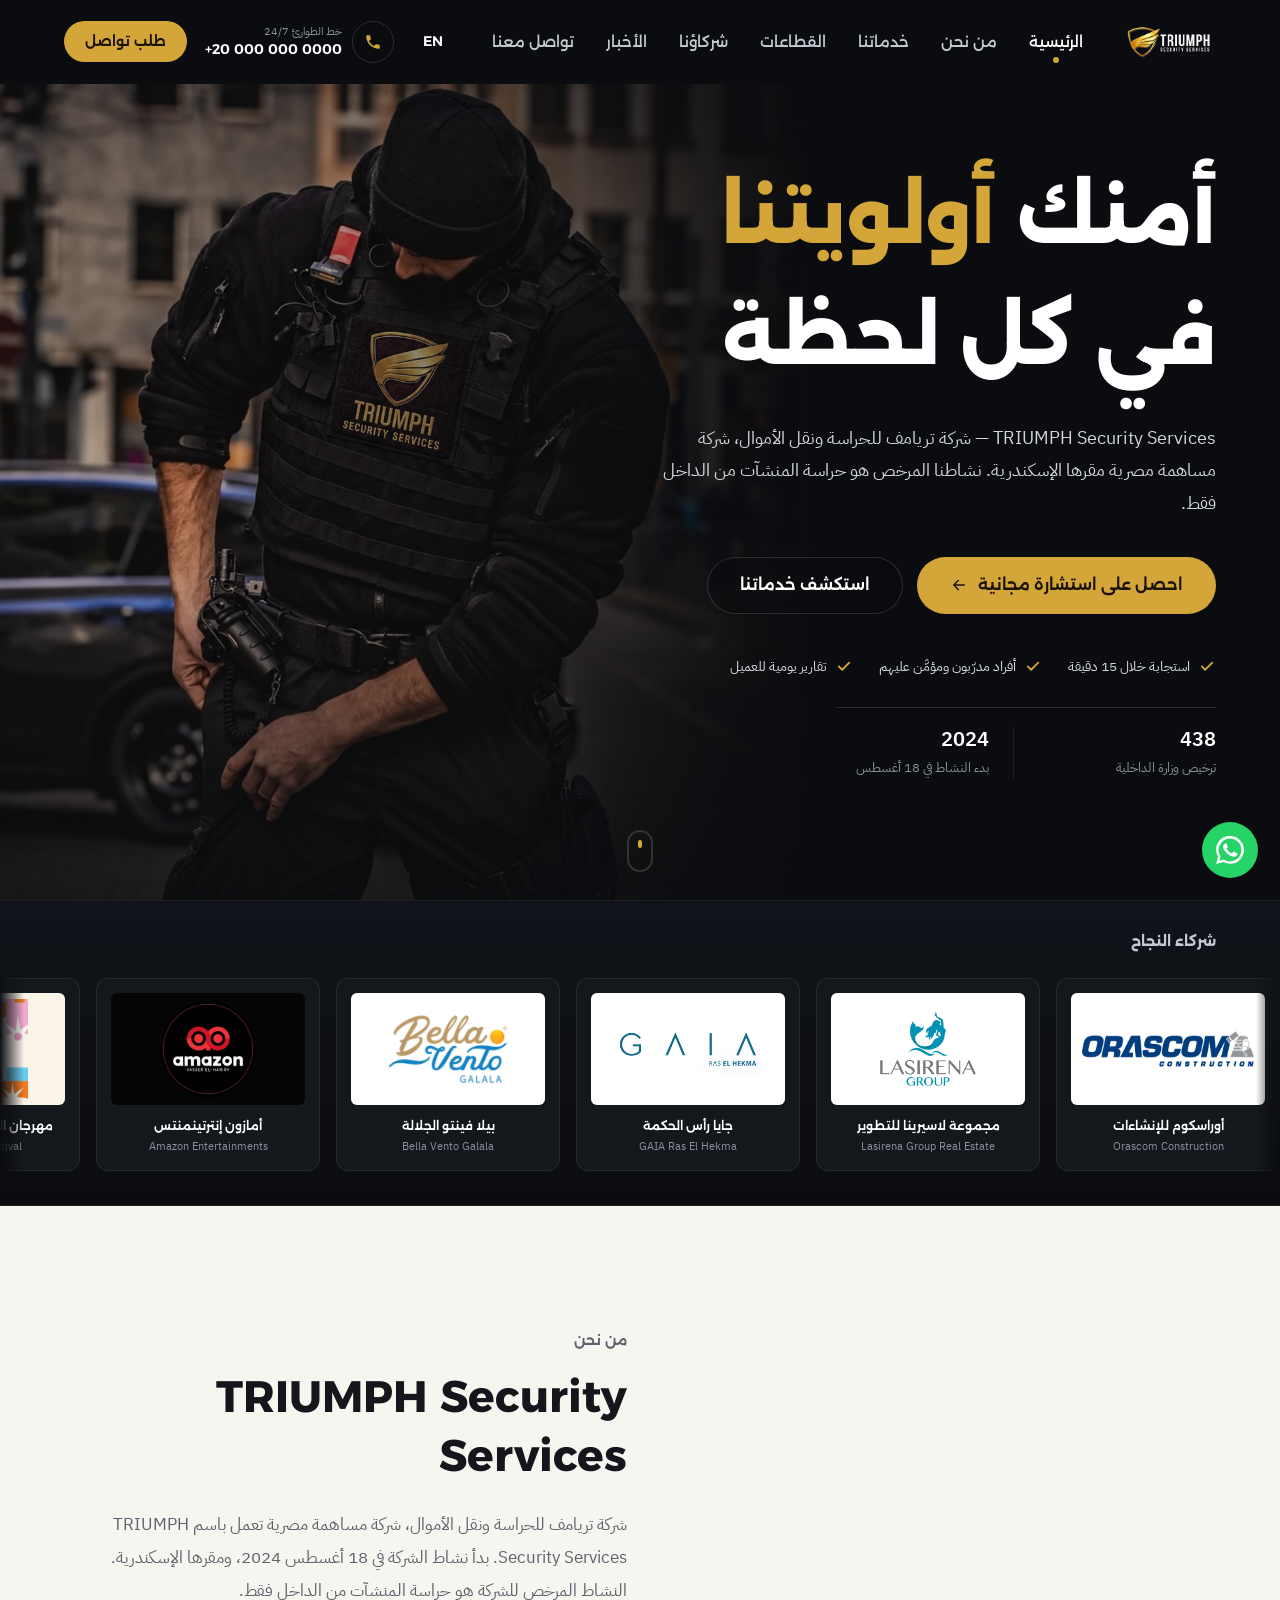
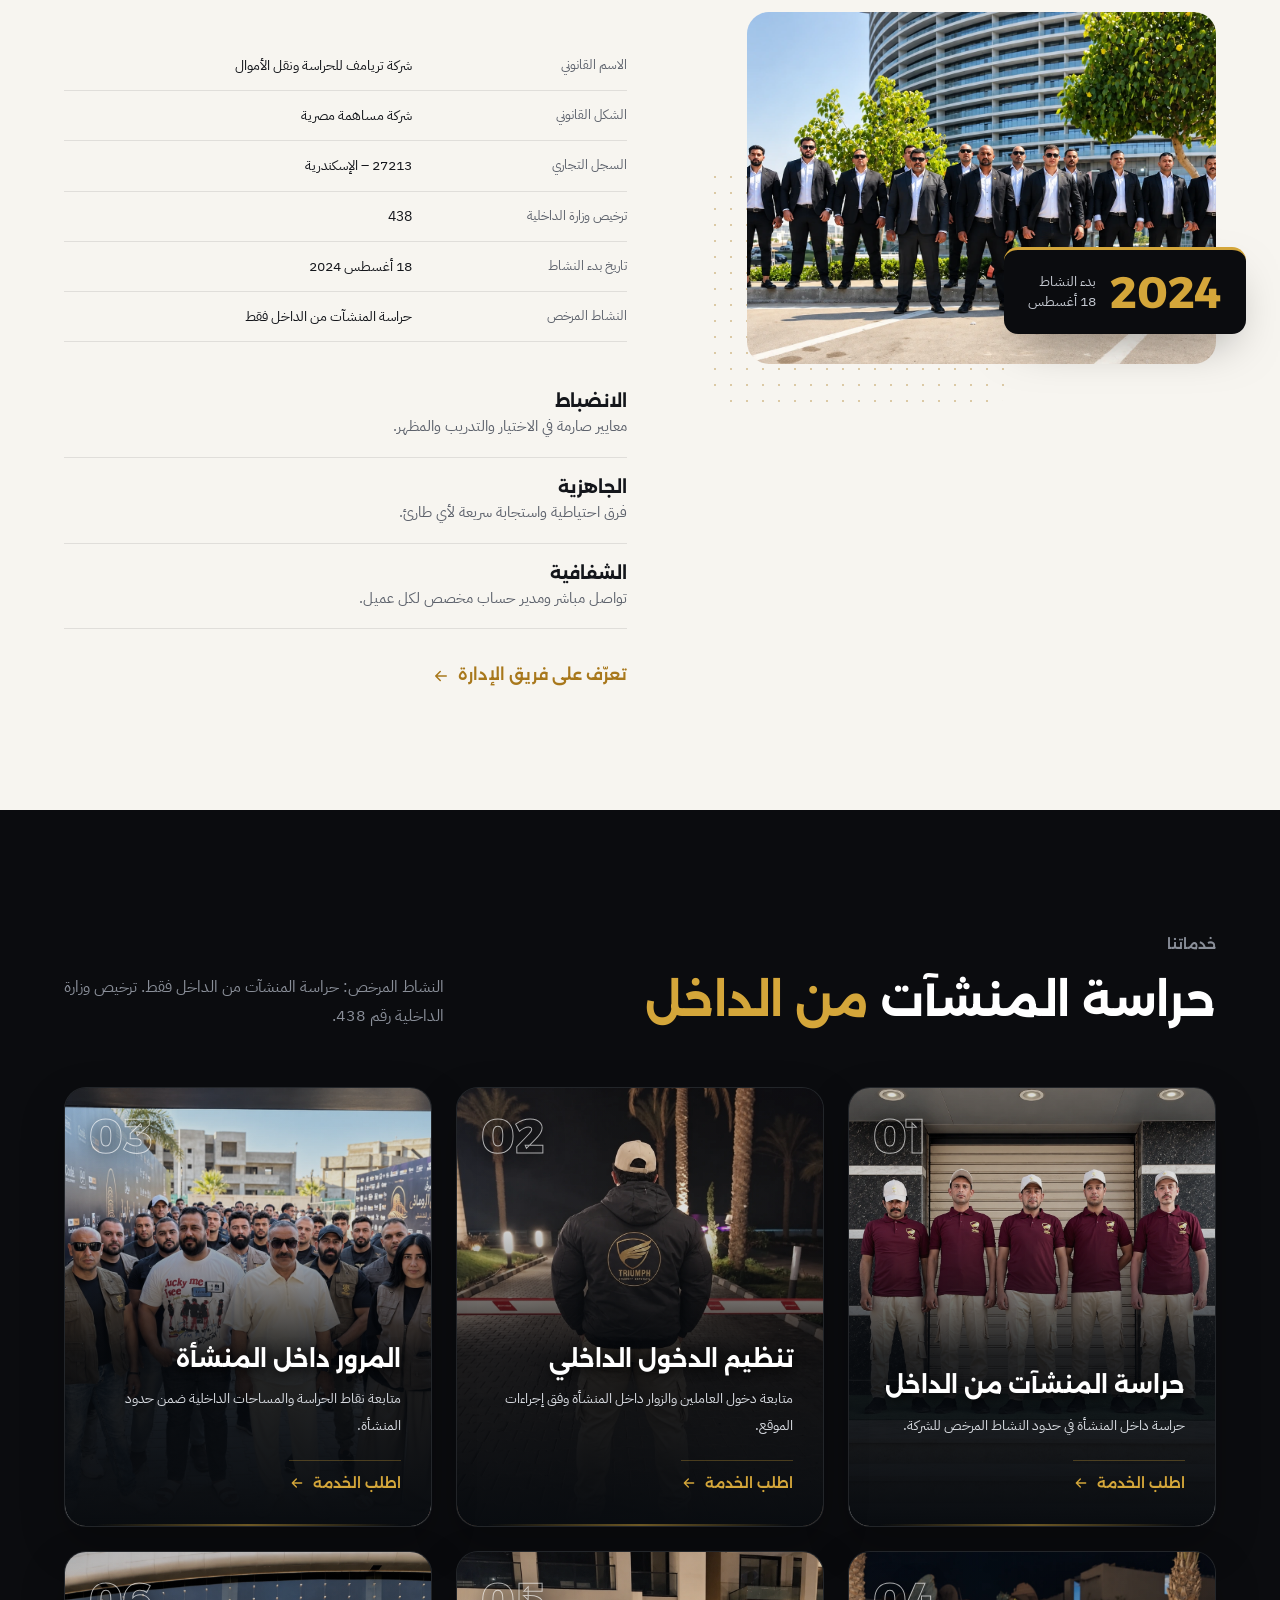
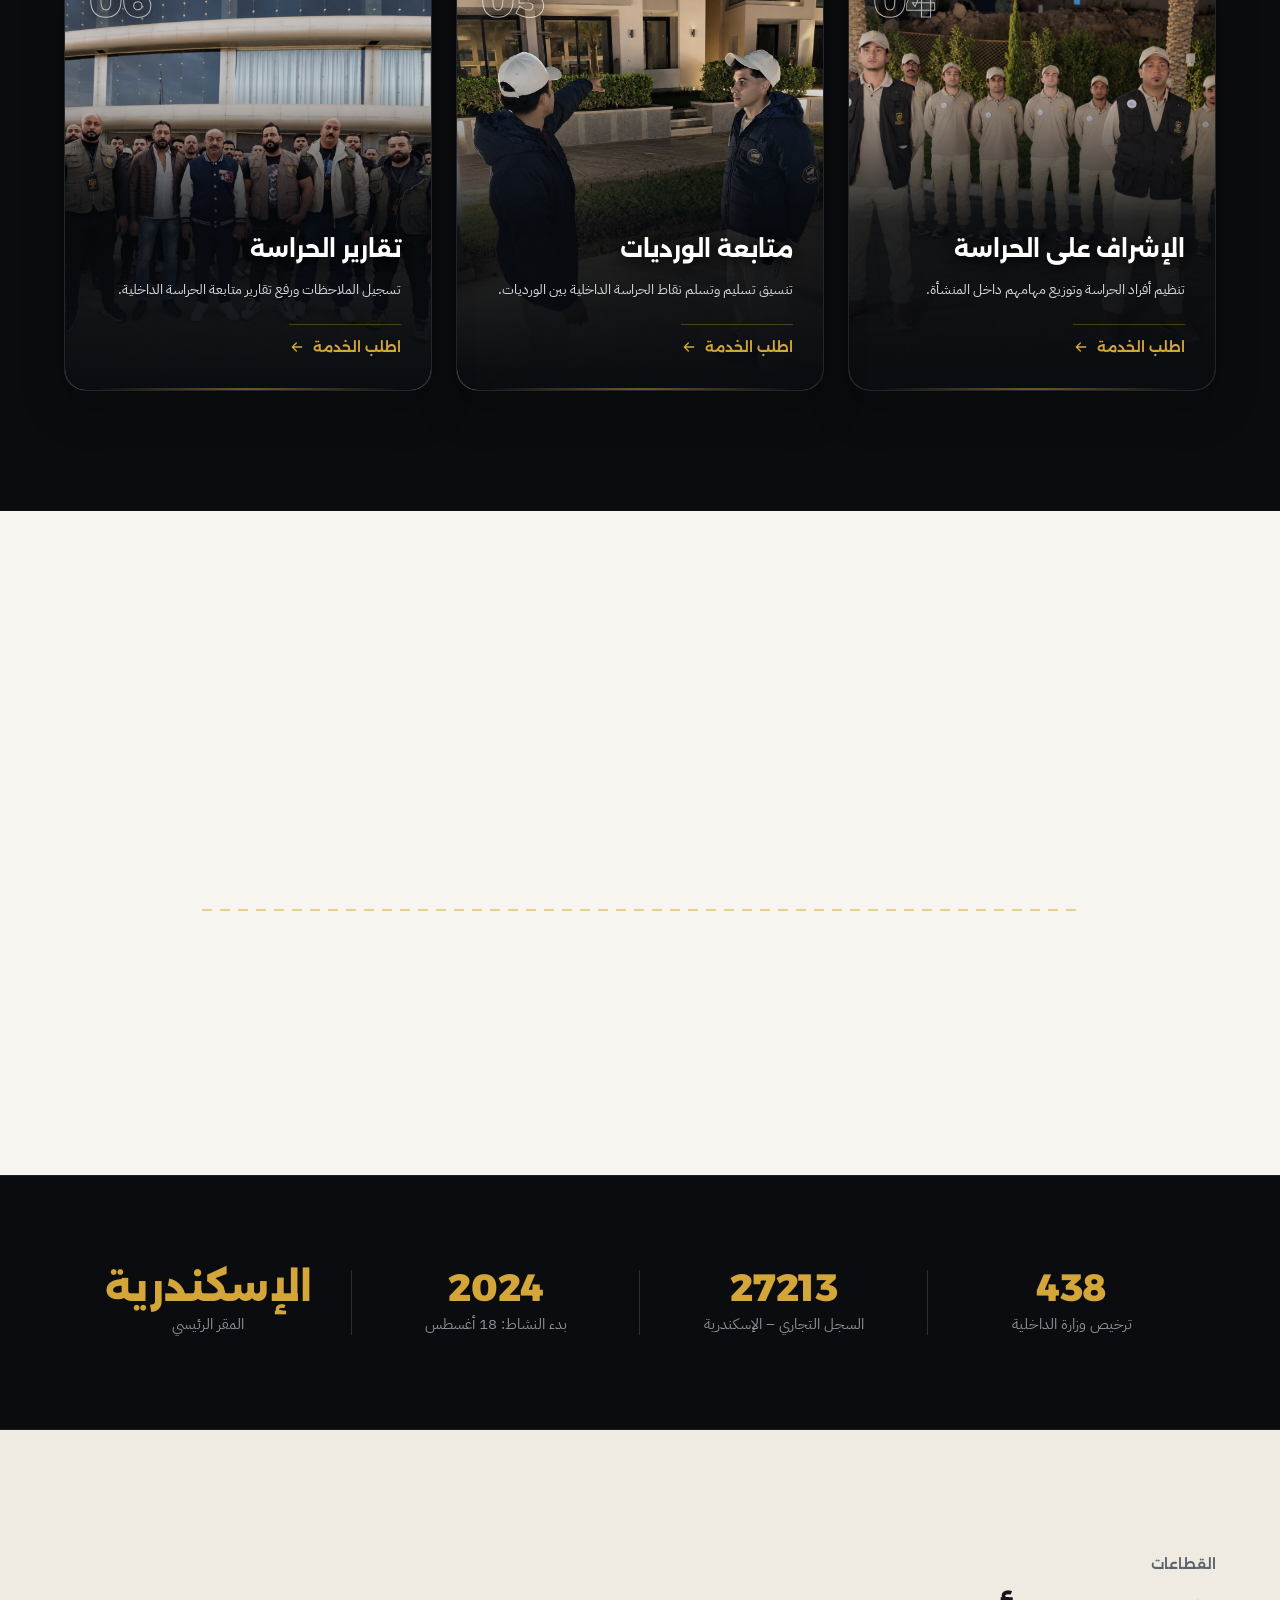
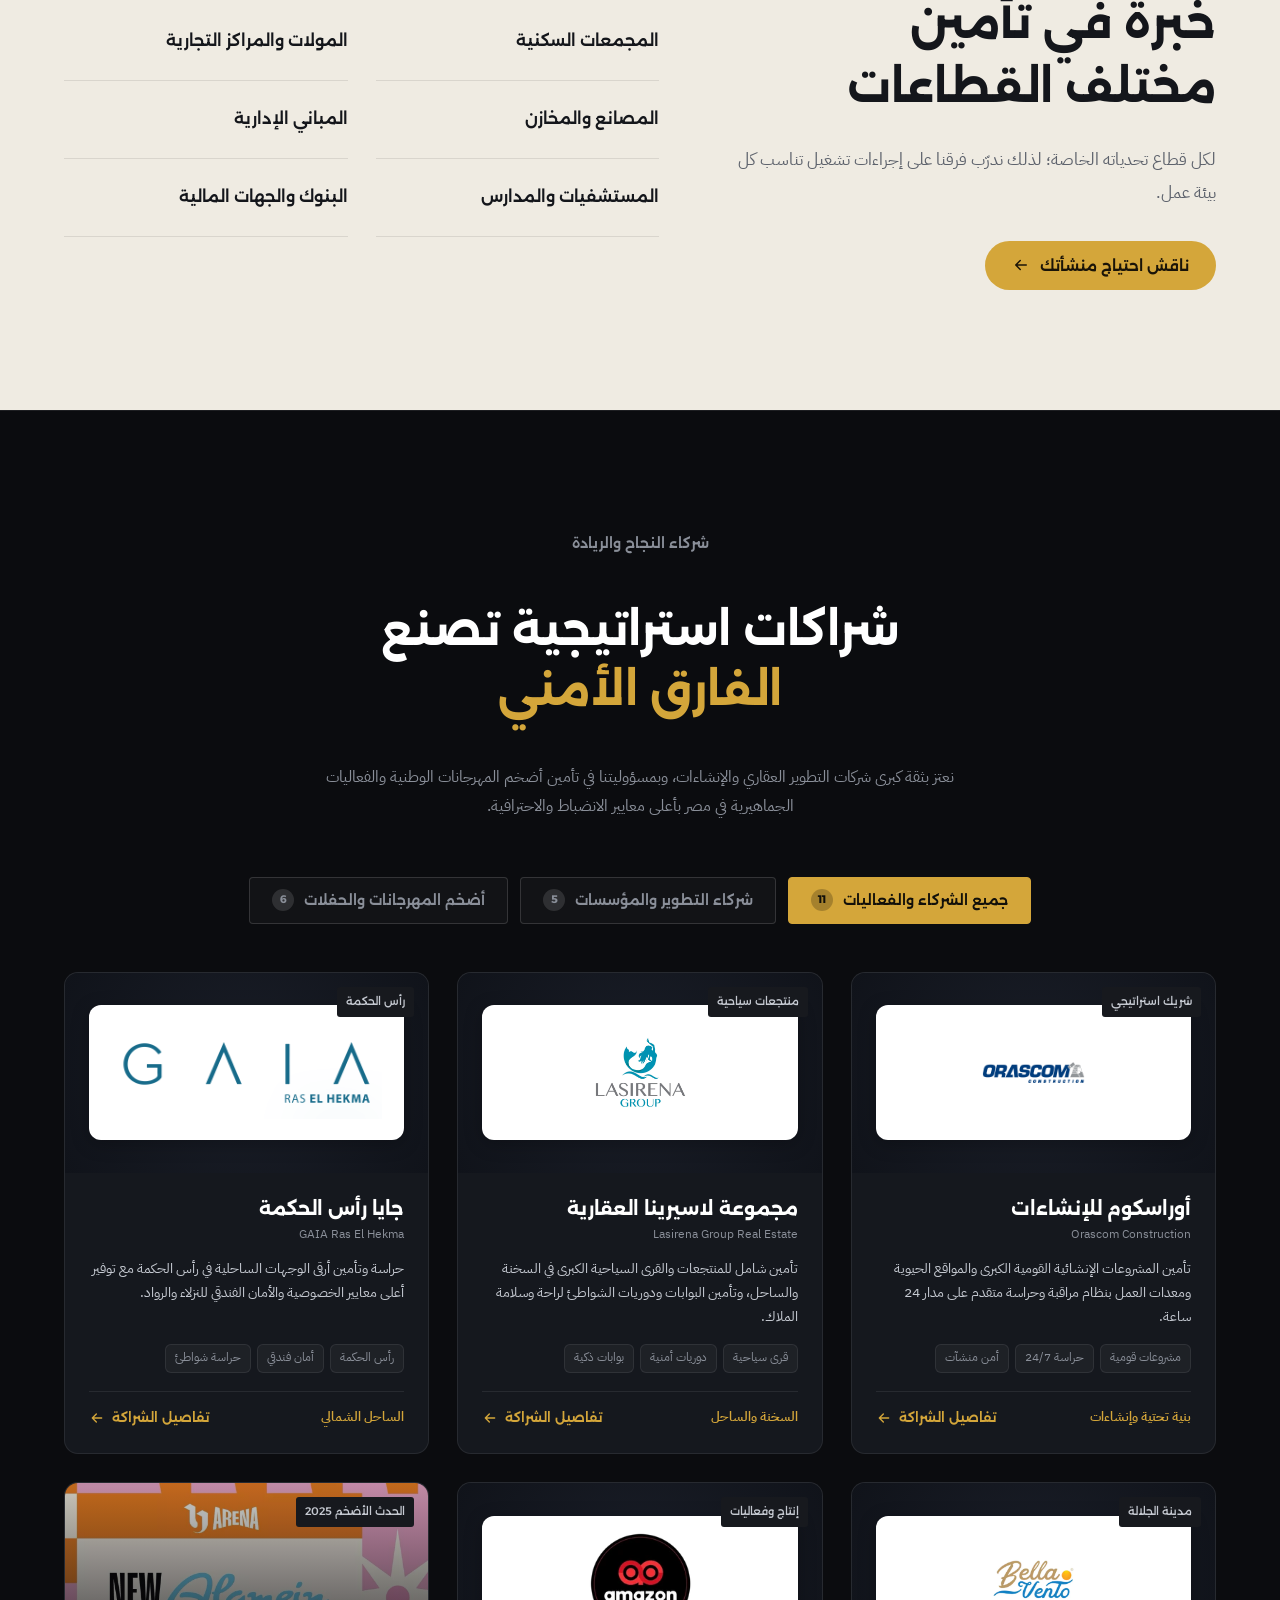
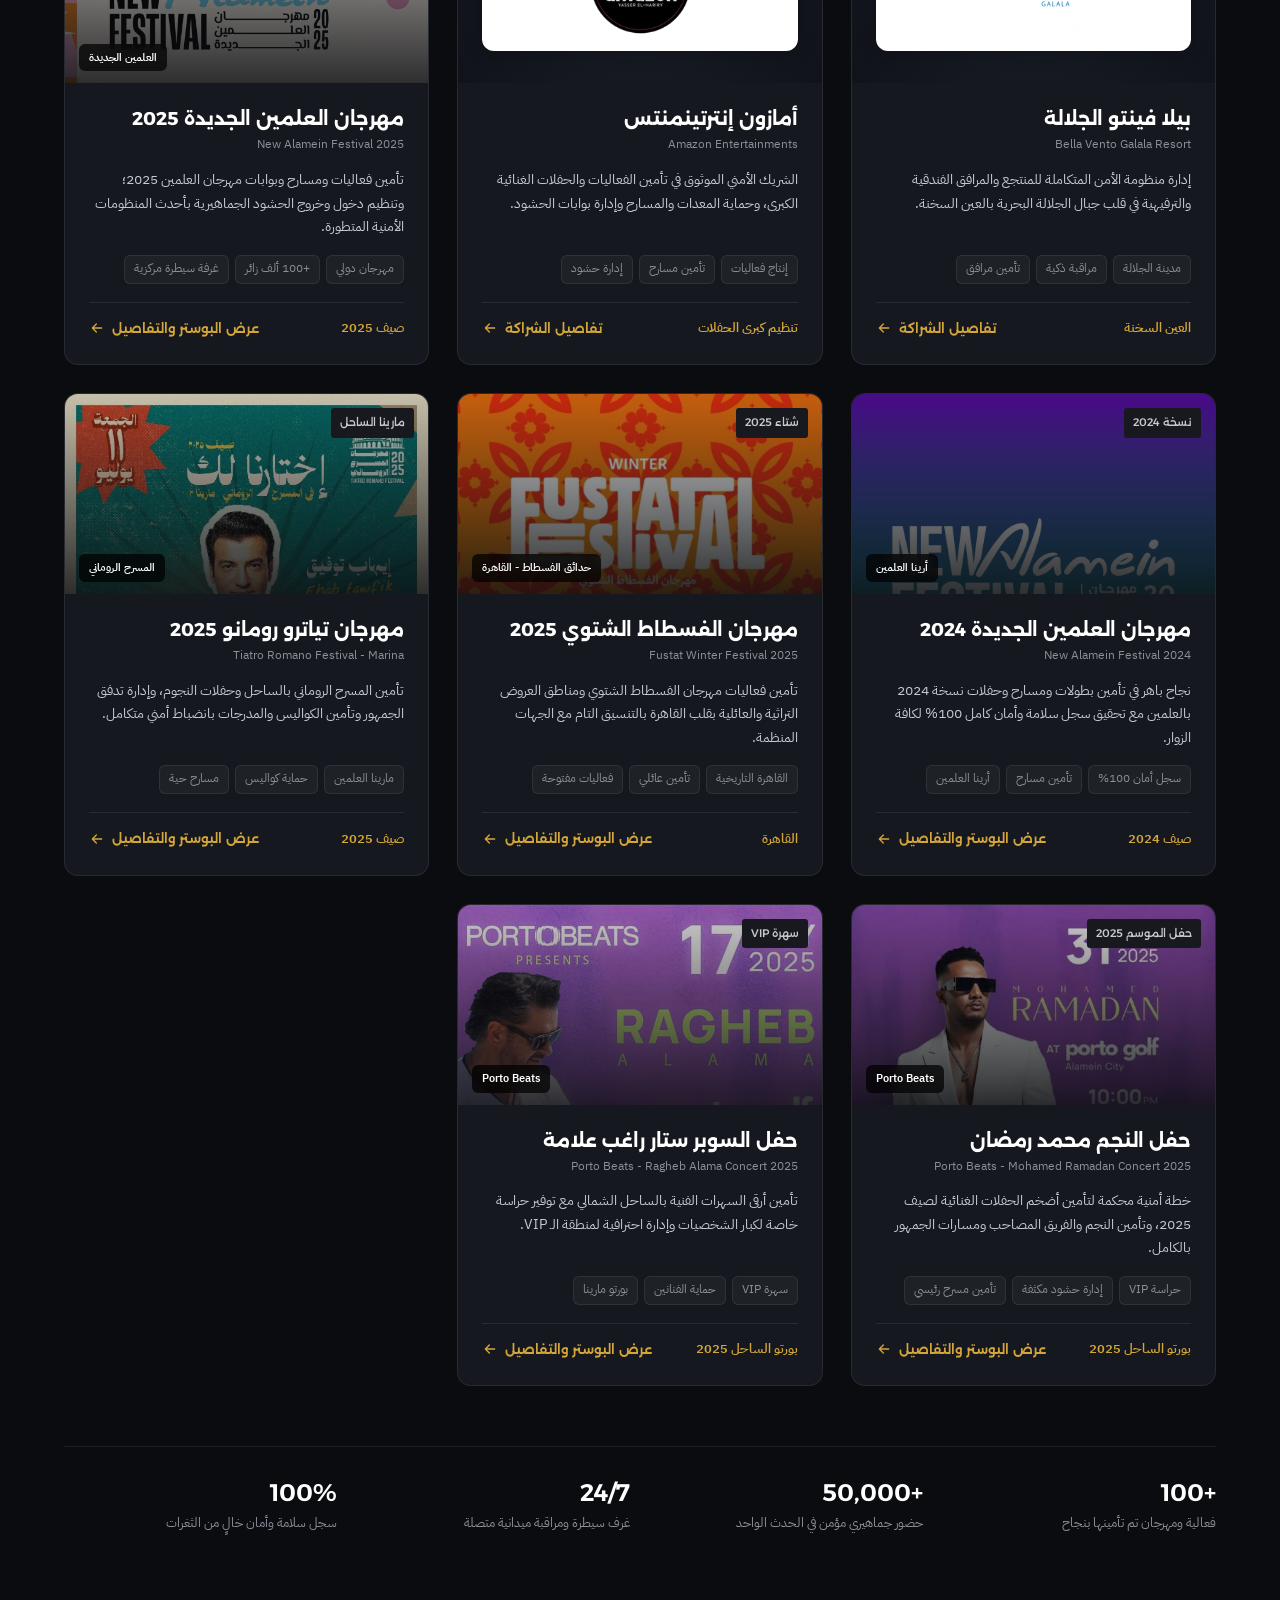
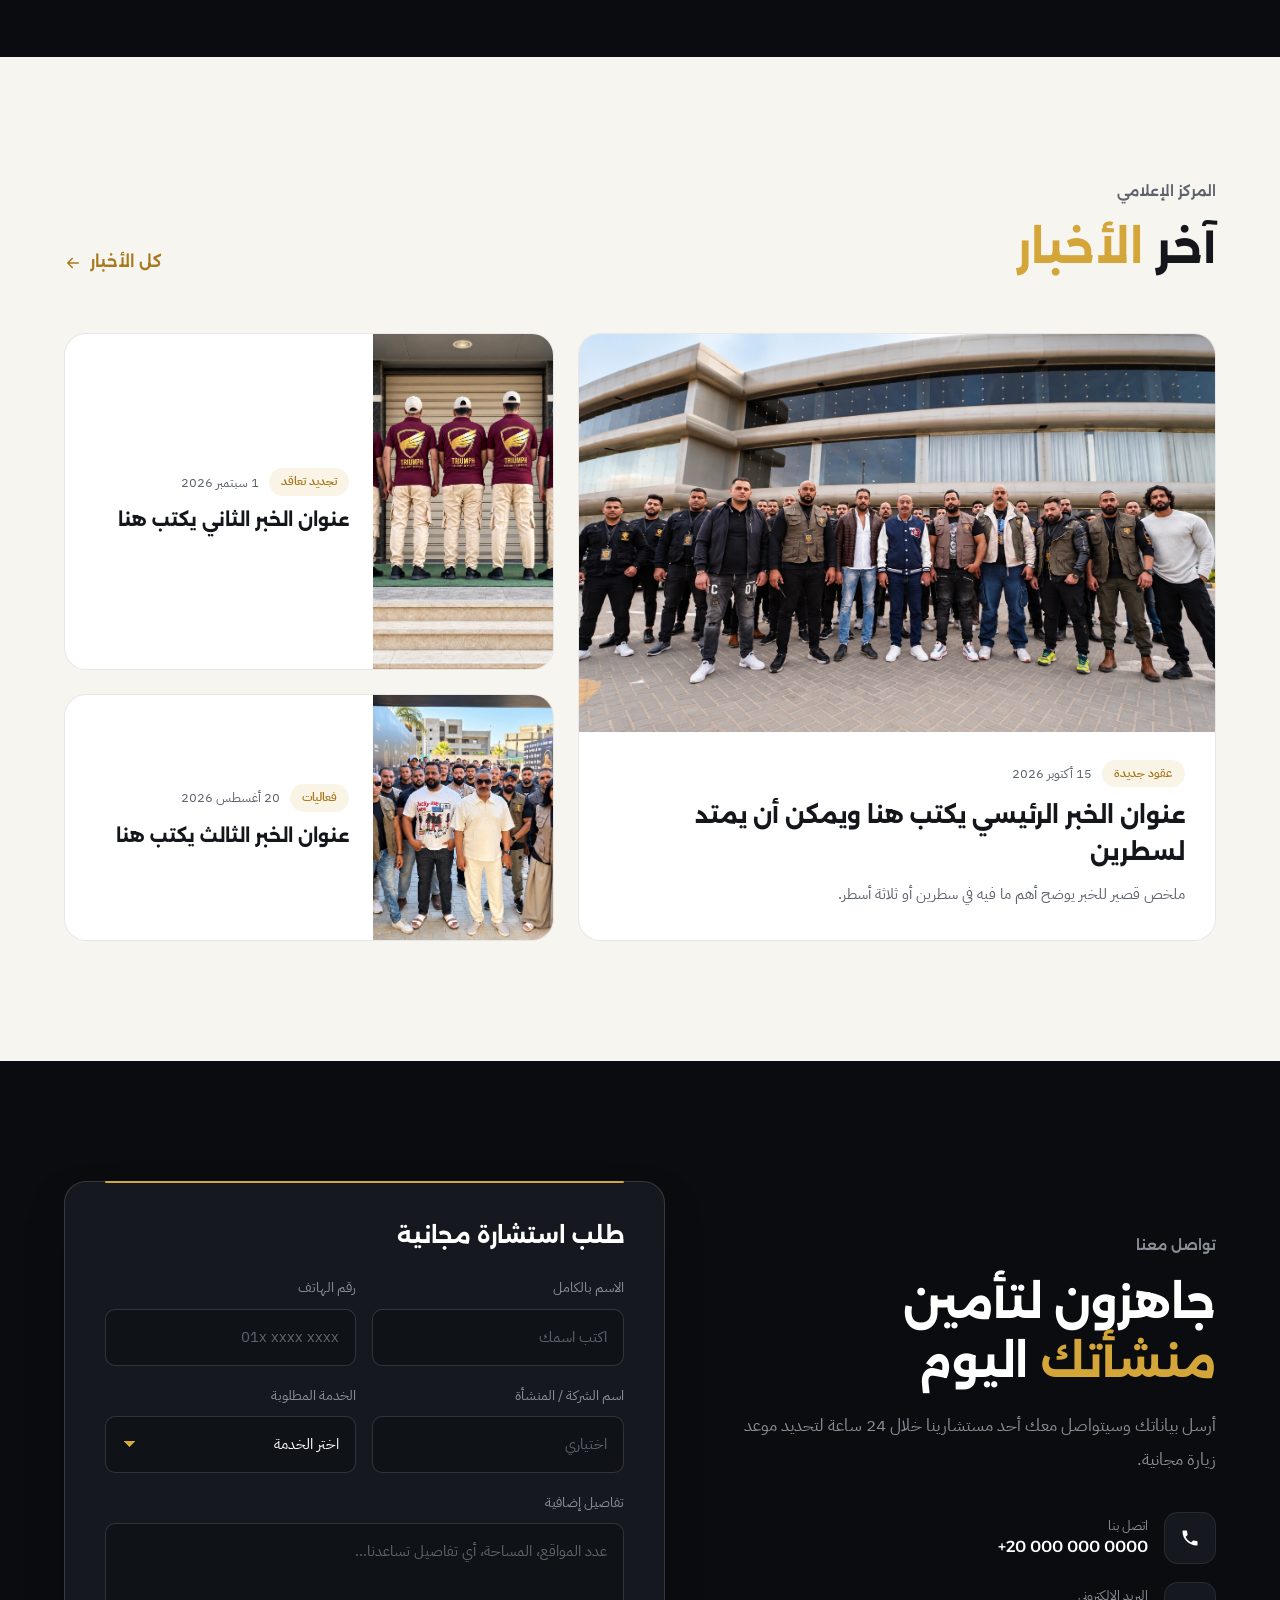
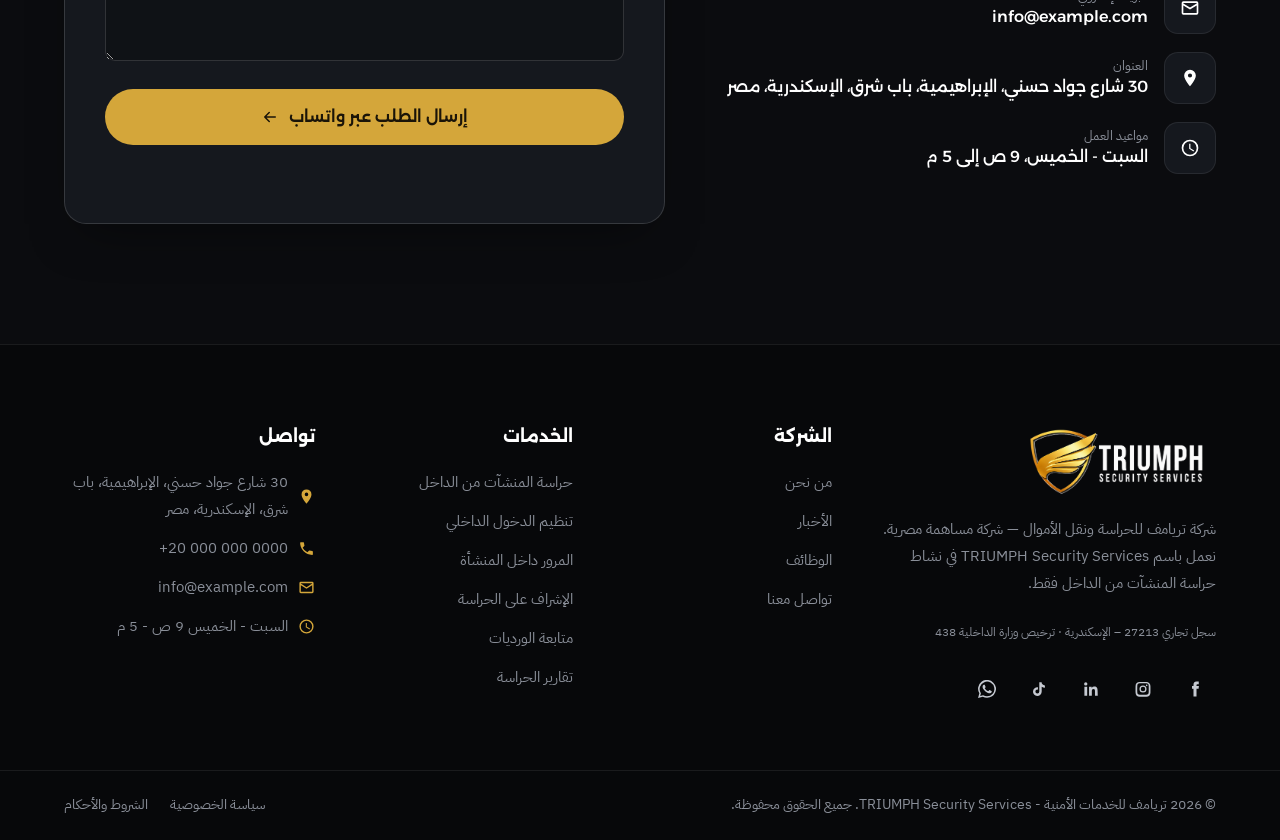
==== ar.html @ b8bbdbf6 "Add files via upload" ====
<!DOCTYPE html>
<html lang="ar" dir="rtl">

<head>
  <meta charset="UTF-8">
  <meta name="viewport" content="width=device-width, initial-scale=1">
  <title>تريامف للخدمات الأمنية | TRIUMPH Security Services</title>
  <meta name="description"
    content="TRIUMPH Security Services — شركة تريامف للحراسة ونقل الأموال، شركة مساهمة مصرية مقرها الإسكندرية. حراسة المنشآت من الداخل فقط، ترخيص وزارة الداخلية رقم 438.">
  <meta name="theme-color" content="#0b0c0f">
  <link rel="alternate" hreflang="ar" href="ar.html">
  <link rel="alternate" hreflang="en" href="index.html">
  <link rel="icon" href="assets/favicon/favicon.svg" type="image/svg+xml">
  <link rel="icon" href="assets/favicon/favicon-96x96.png" type="image/png" sizes="96x96">
  <link rel="shortcut icon" href="assets/favicon/favicon.ico">
  <link rel="apple-touch-icon" href="assets/favicon/apple-touch-icon.png" sizes="180x180">
  <link rel="preconnect" href="https://fonts.googleapis.com">
  <link rel="preconnect" href="https://fonts.gstatic.com" crossorigin>
  <link
    href="https://fonts.googleapis.com/css2?family=Alexandria:wght@400;500;600;700;800&family=IBM+Plex+Sans+Arabic:wght@300;400;500;600;700&display=swap"
    rel="stylesheet">
  <link rel="stylesheet" href="css/style.css">
</head>

<body>

  <!-- SVG icon sprite -->
  <svg width="0" height="0" style="position:absolute" aria-hidden="true">
    <symbol id="i-phone" viewBox="0 0 24 24">
      <path
        d="M6.6 10.8a15.1 15.1 0 0 0 6.6 6.6l2.2-2.2a1 1 0 0 1 1-.25 11.4 11.4 0 0 0 3.6.57 1 1 0 0 1 1 1V20a1 1 0 0 1-1 1A17 17 0 0 1 3 4a1 1 0 0 1 1-1h3.5a1 1 0 0 1 1 1c0 1.250.2 2.45.57 3.57a1 1 0 0 1-.25 1z" />
    </symbol>
    <symbol id="i-mail" viewBox="0 0 24 24">
      <path
        d="M4 4h16a2 2 0 0 1 2 2v12a2 2 0 0 1-2 2H4a2 2 0 0 1-2-2V6a2 2 0 0 1 2-2zm0 2v.5l8 5 8-5V6zm0 2.85V18h16V8.85l-8 5z" />
    </symbol>
    <symbol id="i-clock" viewBox="0 0 24 24">
      <path
        d="M12 2a10 10 0 1 0 10 10A10 10 0 0 0 12 2zm0 18a8 8 0 1 1 8-8 8 8 0 0 1-8 8zm.5-13H11v6l5.2 3.2.8-1.3-4.5-2.7z" />
    </symbol>
    <symbol id="i-pin" viewBox="0 0 24 24">
      <path
        d="M12 2a7 7 0 0 0-7 7c0 5.2 7 13 7 13s7-7.8 7-13a7 7 0 0 0-7-7zm0 9.5A2.5 2.5 0 1 1 14.5 9 2.5 2.5 0 0 1 12 11.5z" />
    </symbol>
    <symbol id="i-arrow" viewBox="0 0 24 24">
      <path d="M19 12H5m6-6-6 6 6 6" fill="none" stroke="currentColor" stroke-width="2" stroke-linecap="round"
        stroke-linejoin="round" />
    </symbol>
    <symbol id="i-check" viewBox="0 0 24 24">
      <path d="m5 12.5 4.5 4.5L19 7.5" fill="none" stroke="currentColor" stroke-width="2.4" stroke-linecap="round"
        stroke-linejoin="round" />
    </symbol>
    <symbol id="i-shield" viewBox="0 0 24 24">
      <path
        d="M12 2 4 5v6c0 5 3.4 9.7 8 11 4.6-1.300 8-6 8-11V5zm-1.200 14.2-3.500-3.500 1.400-1.400 2.100 2.100 4.900-4.900 1.400 1.400z" />
    </symbol>
    <symbol id="i-guard" viewBox="0 0 24 24">
      <path d="M12 2c-2.8 0-5 1-5 3v1h10V5c0-2-2.2-3-5-3zM7 7v1a5 5 0 0 0 10 0V7zm-3 15c0-4 3.6-7 8-7s8 3 8 7z" />
    </symbol>
    <symbol id="i-camera" viewBox="0 0 24 24">
      <path d="M3 6h12l2 3h4v2h-3.2l-2 4H11L8 9H3zm3 7h3v6H6zm-3 4h3v2H3z" />
    </symbol>
    <symbol id="i-event" viewBox="0 0 24 24">
      <path
        d="M7 2v2H5a2 2 0 0 0-2 2v14a2 2 0 0 0 2 2h14a2 2 0 0 0 2-2V6a2 2 0 0 0-2-2h-2V2h-2v2H9V2zM5 10h14v10H5zm7 1.5 1.2 2.5 2.8.4-2 2 .5 2.8-2.5-1.3-2.5 1.3.5-2.8-2-2 2.8-.4z" />
    </symbol>
    <symbol id="i-car" viewBox="0 0 24 24">
      <path
        d="M5 11 6.5 6.5A2 2 0 0 1 8.4 5h7.2a2 2 0 0 1 1.9 1.5L19 11a2 2 0 0 1 2 2v5h-2v2h-3v-2H8v2H5v-2H3v-5a2 2 0 0 1 2-2zm2.1 0h9.8l-1-3.5H8.1zM6.5 16A1.5 1.5 0 1 0 5 14.5 1.5 1.5 0 0 0 6.5 16zm11 0a1.5 1.5 0 1 0-1.5-1.5 1.5 1.5 0 0 0 1.5 1.5z" />
    </symbol>
    <symbol id="i-consult" viewBox="0 0 24 24">
      <path d="M4 3h16a1 1 0 0 1 1 1v12a1 1 0 0 1-1 1H8l-4 4V4a1 1 0 0 1 1-1zm4 5v2h8V8zm0 4v2h5v-2z" />
    </symbol>
    <symbol id="i-building" viewBox="0 0 24 24">
      <path d="M4 21V5l8-3v6l8 3v10h-6v-4h-4v4zm3-13v2h2V8zm0 4v2h2v-2zm6 2v2h2v-2zm3 0v2h2v-2z" />
    </symbol>
    <symbol id="i-factory" viewBox="0 0 24 24">
      <path d="M2 21V10l6 3V10l6 3V4h3l1 9h4v8zm4-4v2h3v-2zm6 0v2h3v-2z" />
    </symbol>
    <symbol id="i-bag" viewBox="0 0 24 24">
      <path d="M7 7a5 5 0 0 1 10 0h3l1 15H3L4 7zm2 0h6a3 3 0 0 0-6 0z" />
    </symbol>
    <symbol id="i-hospital" viewBox="0 0 24 24">
      <path d="M3 21V7l9-5 9 5v14zm8-11H8v3h3v3h2v-3h3v-3h-3V7h-2z" />
    </symbol>
    <symbol id="i-bank" viewBox="0 0 24 24">
      <path d="M12 2 2 7v2h20V7zM4 10v8h3v-8zm6.5 0v8h3v-8zM17 10v8h3v-8zM2 20v2h20v-2z" />
    </symbol>
    <symbol id="i-home" viewBox="0 0 24 24">
      <path d="M12 3 2 11h3v10h5v-6h4v6h5V11h3z" />
    </symbol>
    <symbol id="i-fb" viewBox="0 0 24 24">
      <path d="M14 8V6.5c0-.7.5-1 1-1h2V2h-3c-3 0-4 2-4 4.5V8H8v3.5h2V22h4V11.5h2.8l.4-3.5z" />
    </symbol>
    <symbol id="i-ig" viewBox="0 0 24 24">
      <path
        d="M12 7.3A4.7 4.7 0 1 0 16.7 12 4.7 4.7 0 0 0 12 7.3zm0 7.7a3 3 0 1 1 3-3 3 3 0 0 1-3 3zm6-7.9a1.1 1.1 0 1 1-1.1-1.1A1.1 1.1 0 0 1 18 7.1zM7.4 2.6C8.9 2.5 15.1 2.5 16.6 2.6a5.5 5.5 0 0 1 3.8 1.6A5.4 5.4 0 0 1 21.9 8c.1 1.5.1 7.6 0 9.1a5.5 5.5 0 0 1-1.5 3.8 5.4 5.4 0 0 1-3.8 1.5c-1.5.1-7.7.1-9.2 0a5.5 5.5 0 0 1-3.8-1.5 5.4 5.4 0 0 1-1.5-3.8C2 15.6 2 9.5 2.1 8a5.5 5.5 0 0 1 1.5-3.9 5.4 5.4 0 0 1 3.8-1.5zM8 4.4a3.4 3.4 0 0 0-3.6 3.5C4.3 9.4 4.3 14.6 4.4 16a3.4 3.4 0 0 0 3.5 3.6c1.5.1 6.7.1 8.2 0a3.4 3.4 0 0 0 3.5-3.5c.1-1.5.1-6.7 0-8.2a3.4 3.4 0 0 0-3.5-3.5C14.6 4.3 9.4 4.3 8 4.4z" />
    </symbol>
    <symbol id="i-in" viewBox="0 0 24 24">
      <path
        d="M6.9 21H3.2V9h3.7zM5 7.4a2.2 2.2 0 1 1 2.2-2.2A2.2 2.2 0 0 1 5 7.4zM21 21h-3.7v-5.8c0-1.4 0-3.2-2-3.2s-2.2 1.5-2.2 3.1V21H9.4V9h3.5v1.6a3.9 3.9 0 0 1 3.5-1.9c3.7 0 4.4 2.5 4.4 5.6z" />
    </symbol>
    <symbol id="i-wa" viewBox="0 0 24 24">
      <path
        d="M17.5 14.4c-.3-.1-1.8-.9-2-1s-.5-.1-.7.1-.8 1-.9 1.2-.3.2-.6.1a8.2 8.2 0 0 1-2.4-1.5 9 9 0 0 1-1.7-2.1c-.2-.3 0-.5.1-.6l.5-.5.3-.5a.5.5 0 0 0 0-.5c0-.1-.7-1.6-.9-2.2s-.5-.5-.7-.5h-.6a1.1 1.1 0 0 0-.8.4 3.4 3.4 0 0 0-1 2.5 5.9 5.9 0 0 0 1.2 3.1 13.4 13.4 0 0 0 5.2 4.5c1.9.8 2.7.9 3.6.8a3.1 3.1 0 0 0 2-1.4 2.5 2.5 0 0 0 .2-1.4c-.1-.2-.3-.3-.6-.4zM12 21.8a9.9 9.9 0 0 1-5-1.4l-.4-.2-3.7 1 1-3.6-.2-.4A9.8 9.8 0 1 1 12 21.8zm8.4-18.3A11.8 11.8 0 0 0 1.8 17.8L.1 24l6.3-1.7a11.8 11.8 0 0 0 5.6 1.4A11.8 11.8 0 0 0 20.4 3.5z" />
    </symbol>
    <symbol id="i-tt" viewBox="0 0 24 24">
      <path
        d="M16.6 5.8A4.3 4.3 0 0 1 15.5 3h-3.1v12.4a2.6 2.6 0 1 1-2.6-2.6 2.7 2.7 0 0 1 .8.1V9.7a5.8 5.8 0 1 0 5 5.7V9a7.4 7.4 0 0 0 4.3 1.4V7.3a4.3 4.3 0 0 1-3.3-1.5z" />
      <symbol id="i-close" viewBox="0 0 24 24">
        <path d="M18 6 6 18M6 6l12 12" fill="none" stroke="currentColor" stroke-width="2.2" stroke-linecap="round"
          stroke-linejoin="round" />
      </symbol>
      <symbol id="i-star" viewBox="0 0 24 24">
        <path d="M12 2l3.09 6.26L22 9.27l-5 4.87 1.18 6.88L12 17.77l-6.18 3.25L7 14.14 2 9.27l6.91-1.01L12 2z" />
      </symbol>
  </svg>

  <!-- ================= HEADER ================= -->
  <header class="header" id="top">
    <div class="container header__inner">
      <a href="#top" class="header__logo" aria-label="الرئيسية">
        <img src="assets/images/logo-white.png" alt="تريامف للخدمات الأمنية - TRIUMPH Security Services" width="168"
          height="60">
      </a>

      <nav class="nav" id="nav" aria-label="القائمة الرئيسية">
        <ul class="nav__list">
          <li><a href="#top" class="is-active">الرئيسية</a></li>
          <li><a href="#about">من نحن</a></li>
          <li><a href="#services">خدماتنا</a></li>
          <li><a href="#sectors">القطاعات</a></li>
          <li><a href="#partners">شركاؤنا</a></li>
          <li><a href="#news">الأخبار</a></li>
          <li><a href="#contact">تواصل معنا</a></li>
        </ul>
        <div class="nav__mobile-extra">
          <a href="tel:+200000000000" class="btn btn--gold btn--block">
            <svg class="i">
              <use href="#i-phone" />
            </svg><span dir="ltr">+20 000 000 0000</span>
          </a>
        </div>
      </nav>

      <div class="header__actions">
        <a href="index.html" class="lang-switch" lang="en" hreflang="en" aria-label="English">EN</a>
        <a href="tel:+200000000000" class="header__phone">
          <span class="header__phone-ico"><svg class="i">
              <use href="#i-phone" />
            </svg></span>
          <span class="header__phone-txt"><small>خط الطوارئ 24/7</small><b dir="ltr">+20 000 000 0000</b></span>
        </a>
        <a href="#contact" class="btn btn--gold btn--sm hide-sm">طلب تواصل</a>
        <button class="burger" aria-label="فتح القائمة" aria-expanded="false"
          aria-controls="nav"><span></span><span></span><span></span></button>
      </div>
    </div>
  </header>

  <main>
    <!-- ================= HERO ================= -->
    <section class="hero">
      <div class="hero__backdrop" aria-hidden="true">
        <img src="photos/photo (11).webp" alt="" width="1254" height="1254" fetchpriority="high" decoding="async">
      </div>

      <div class="container hero__inner">
        <div class="hero__content">
          <h1 class="hero__title reveal">أمنك <span class="text-gold">أولويتنا</span><br>في كل لحظة</h1>
          <p class="hero__lead reveal">TRIUMPH Security Services — شركة تريامف للحراسة ونقل الأموال، شركة مساهمة مصرية مقرها الإسكندرية. نشاطنا المرخص هو حراسة المنشآت من الداخل فقط.</p>
          <div class="hero__cta reveal">
            <a href="#contact" class="btn btn--gold btn--lg">احصل على استشارة مجانية <svg class="i">
                <use href="#i-arrow" />
              </svg></a>
            <a href="#services" class="btn btn--ghost btn--lg">استكشف خدماتنا</a>
          </div>
          <ul class="hero__trust reveal">
            <li><svg class="i">
                <use href="#i-check" />
              </svg> استجابة خلال 15 دقيقة</li>
            <li><svg class="i">
                <use href="#i-check" />
              </svg> أفراد مدرّبون ومؤمَّن عليهم</li>
            <li><svg class="i">
                <use href="#i-check" />
              </svg> تقارير يومية للعميل</li>
          </ul>
          <div class="hero__facts reveal">
            <div><b>438</b><span>ترخيص وزارة الداخلية</span></div>
            <div><b>2024</b><span>بدء النشاط في 18 أغسطس</span></div>
          </div>
        </div>
      </div>

      <a href="#marquee" class="hero__scroll" aria-label="انزل للأسفل"><span></span></a>
    </section>

    <!-- ================= CLIENTS MARQUEE ================= -->
    <section class="marquee" id="marquee" aria-label="شركاء النجاح">
      <div class="marquee__label">
        <svg class="i" style="width:18px;height:18px;color:var(--gold);">
          <use href="#i-shield" />
        </svg>
        <span>شركاء النجاح</span>
      </div>
      <div class="marquee__viewport">
        <div class="marquee__track">
          <!-- 1. Orascom Construction -->
          <div class="marquee__item" title="أوراسكوم للإنشاءات">
            <div class="marquee__logo-pod" data-artwork="orascom">
              <img src="Our Partners/Orascom_Construction_logo.webp" alt="أوراسكوم للإنشاءات" loading="lazy">
            </div>
            <div class="marquee__info">
              <span class="marquee__name">أوراسكوم للإنشاءات</span>
              <span class="marquee__sub">Orascom Construction</span>
            </div>
          </div>

          <!-- 2. Lasirena Group -->
          <div class="marquee__item" title="مجموعة لاسيرينا للتطوير العقاري">
            <div class="marquee__logo-pod" data-artwork="lasirena">
              <img src="Our Partners/Lasirena_Group_DEVELOPER_logo_NOT_Majesty.jpeg"
                alt="مجموعة لاسيرينا للتطوير العقاري" loading="lazy">
            </div>
            <div class="marquee__info">
              <span class="marquee__name">مجموعة لاسيرينا للتطوير</span>
              <span class="marquee__sub">Lasirena Group Real Estate</span>
            </div>
          </div>

          <!-- 3. GAIA Ras El Hekma -->
          <div class="marquee__item" title="جايا رأس الحكمة">
            <div class="marquee__logo-pod" data-artwork="gaia">
              <img src="Our Partners/GAIA_Ras_El_Hekma_logo.png" alt="جايا رأس الحكمة" loading="lazy">
            </div>
            <div class="marquee__info">
              <span class="marquee__name">جايا رأس الحكمة</span>
              <span class="marquee__sub">GAIA Ras El Hekma</span>
            </div>
          </div>

          <!-- 4. Bella Vento Galala -->
          <div class="marquee__item" title="بيلا فينتو الجلالة">
            <div class="marquee__logo-pod" data-artwork="bella-vento">
              <img src="Our Partners/Bella_Vento_Galala_logo.webp" alt="بيلا فينتو الجلالة" loading="lazy">
            </div>
            <div class="marquee__info">
              <span class="marquee__name">بيلا فينتو الجلالة</span>
              <span class="marquee__sub">Bella Vento Galala</span>
            </div>
          </div>

          <!-- 5. Amazon Entertainments -->
          <div class="marquee__item" title="أمازون إنترتينمنتس">
            <div class="marquee__logo-pod" data-artwork="amazon">
              <img src="Our Partners/AMAZON ENTERTAINMENTS.webp" alt="أمازون إنترتينمنتس" loading="lazy">
            </div>
            <div class="marquee__info">
              <span class="marquee__name">أمازون إنترتينمنتس</span>
              <span class="marquee__sub">Amazon Entertainments</span>
            </div>
          </div>

          <!-- 6. New Alamein Festival 2025 -->
          <div class="marquee__item" title="مهرجان العلمين الجديدة 2025">
            <div class="marquee__logo-pod" data-artwork="alamein-2025">
              <img src="Our Partners/New_Alamein_Festival_2025.webp" alt="مهرجان العلمين الجديدة 2025" loading="lazy">
            </div>
            <div class="marquee__info">
              <span class="marquee__name">مهرجان العلمين الجديدة 2025</span>
              <span class="marquee__sub">New Alamein Festival</span>
            </div>
          </div>

          <!-- 7. New Alamein Festival 2024 -->
          <div class="marquee__item" title="مهرجان العلمين الجديدة 2024">
            <div class="marquee__logo-pod" data-artwork="alamein-2024">
              <img src="Our Partners/New_Alamein_Festival_2024.jpg" alt="مهرجان العلمين الجديدة 2024" loading="lazy">
            </div>
            <div class="marquee__info">
              <span class="marquee__name">مهرجان العلمين 2024</span>
              <span class="marquee__sub">أرينا العلمين</span>
            </div>
          </div>

          <!-- 8. Fustat Winter Festival 2025 -->
          <div class="marquee__item" title="مهرجان الفسطاط الشتوي 2025">
            <div class="marquee__logo-pod" data-artwork="fustat">
              <img src="Our Partners/Fustat_Winter_Festival_2025.jpg" alt="مهرجان الفسطاط الشتوي 2025" loading="lazy">
            </div>
            <div class="marquee__info">
              <span class="marquee__name">مهرجان الفسطاط الشتوي 2025</span>
              <span class="marquee__sub">القاهرة التاريخية</span>
            </div>
          </div>

          <!-- 9. Tiatro Romano Festival 2025 -->
          <div class="marquee__item" title="مهرجان تياترو رومانو 2025">
            <div class="marquee__logo-pod" data-artwork="tiatro">
              <img src="Our Partners/Tiatro_Romano_Festival_2025_poster.jpeg" alt="مهرجان تياترو رومانو 2025"
                loading="lazy">
            </div>
            <div class="marquee__info">
              <span class="marquee__name">مسرح تياترو رومانو 2025</span>
              <span class="marquee__sub">مارينا الساحل الشمالي</span>
            </div>
          </div>

          <!-- 10. Porto Beats - Mohamed Ramadan -->
          <div class="marquee__item" title="حفل النجم محمد رمضان - Porto Beats">
            <div class="marquee__logo-pod" data-artwork="ramadan">
              <img src="Our Partners/Porto_Beats_Mohamed_Ramadan_2025_poster.jpg" alt="حفل محمد رمضان بورتو بيتس"
                loading="lazy">
            </div>
            <div class="marquee__info">
              <span class="marquee__name">حفل النجم محمد رمضان</span>
              <span class="marquee__sub">Porto Beats 2025</span>
            </div>
          </div>

          <!-- 11. Porto Beats - Ragheb Alama -->
          <div class="marquee__item" title="حفل السوبر ستار راغب علامة - Porto Beats">
            <div class="marquee__logo-pod" data-artwork="ragheb">
              <img src="Our Partners/Porto_Beats_Ragheb_Alama_2025_poster.jpg" alt="حفل راغب علامة بورتو بيتس"
                loading="lazy">
            </div>
            <div class="marquee__info">
              <span class="marquee__name">حفل السوبر ستار راغب علامة</span>
              <span class="marquee__sub">Porto Beats VIP 2025</span>
            </div>
          </div>
        </div>
      </div>
    </section>

    <!-- ================= ABOUT ================= -->
    <section class="section about" id="about">
      <div class="container about__grid">
        <div class="about__media reveal">
          <img src="photos/photo (3).webp" alt="فريق تريامف أمام إحدى المنشآت" loading="lazy" class="about__img">
          <div class="about__exp"><b>2024</b><span>بدء النشاط<br>18 أغسطس</span></div>
          <div class="about__pattern" aria-hidden="true"></div>
        </div>

        <div class="about__content">
          <span class="eyebrow reveal">من نحن</span>
          <h2 class="title reveal">TRIUMPH Security Services</h2>
          <p class="lead reveal">شركة تريامف للحراسة ونقل الأموال، شركة مساهمة مصرية تعمل باسم TRIUMPH Security Services. بدأ نشاط الشركة في 18 أغسطس 2024، ومقرها الإسكندرية. النشاط المرخص للشركة هو حراسة المنشآت من الداخل فقط.</p>

          <dl class="company-records reveal">
            <div><dt>الاسم القانوني</dt><dd>شركة تريامف للحراسة ونقل الأموال</dd></div>
            <div><dt>الشكل القانوني</dt><dd>شركة مساهمة مصرية</dd></div>
            <div><dt>السجل التجاري</dt><dd>27213 – الإسكندرية</dd></div>
            <div><dt>ترخيص وزارة الداخلية</dt><dd>438</dd></div>
            <div><dt>تاريخ بدء النشاط</dt><dd><time datetime="2024-08-18">18 أغسطس 2024</time></dd></div>
            <div><dt>النشاط المرخص</dt><dd>حراسة المنشآت من الداخل فقط</dd></div>
          </dl>

          <div class="values reveal">
            <div class="value">
              <span class="value__ico"><svg class="i">
                  <use href="#i-shield" />
                </svg></span>
              <div>
                <h3>الانضباط</h3>
                <p>معايير صارمة في الاختيار والتدريب والمظهر.</p>
              </div>
            </div>
            <div class="value">
              <span class="value__ico"><svg class="i">
                  <use href="#i-clock" />
                </svg></span>
              <div>
                <h3>الجاهزية</h3>
                <p>فرق احتياطية واستجابة سريعة لأي طارئ.</p>
              </div>
            </div>
            <div class="value">
              <span class="value__ico"><svg class="i">
                  <use href="#i-consult" />
                </svg></span>
              <div>
                <h3>الشفافية</h3>
                <p>تواصل مباشر ومدير حساب مخصص لكل عميل.</p>
              </div>
            </div>
          </div>

          <a href="#contact" class="link reveal">تعرّف على فريق الإدارة <svg class="i">
              <use href="#i-arrow" />
            </svg></a>
        </div>
      </div>
    </section>

    <!-- ================= SERVICES ================= -->
    <section class="section services" id="services">
      <div class="container">
        <div class="section-head">
          <div>
            <span class="eyebrow reveal">خدماتنا</span>
            <h2 class="title reveal">حراسة المنشآت <span class="text-gold">من الداخل</span></h2>
          </div>
          <p class="section-head__desc reveal">النشاط المرخص: حراسة المنشآت من الداخل فقط. ترخيص وزارة الداخلية رقم 438.</p>
        </div>

        <div class="services__grid">
          <article class="service reveal">
            <img class="service__photo" src="photos/photo (4).webp" alt="فريق تريامف للخدمات الأمنية" loading="lazy">
            <span class="service__num">01</span>
            <h3>حراسة المنشآت من الداخل</h3>
            <p>حراسة داخل المنشأة في حدود النشاط المرخص للشركة.</p>
            <a href="#contact" class="service__link">اطلب الخدمة <svg class="i">
                <use href="#i-arrow" />
              </svg></a>
          </article>
          <article class="service reveal">
            <img class="service__photo" src="photos/photo (9).webp" alt="فريق تريامف للخدمات الأمنية"
              loading="lazy">
            <span class="service__num">02</span>
            <h3>تنظيم الدخول الداخلي</h3>
            <p>متابعة دخول العاملين والزوار داخل المنشأة وفق إجراءات الموقع.</p>
            <a href="#contact" class="service__link">اطلب الخدمة <svg class="i">
                <use href="#i-arrow" />
              </svg></a>
          </article>
          <article class="service reveal">
            <img class="service__photo" src="photos/photo (8).webp" alt="فريق تريامف للخدمات الأمنية" loading="lazy">
            <span class="service__num">03</span>
            <h3>المرور داخل المنشأة</h3>
            <p>متابعة نقاط الحراسة والمساحات الداخلية ضمن حدود المنشأة.</p>
            <a href="#contact" class="service__link">اطلب الخدمة <svg class="i">
                <use href="#i-arrow" />
              </svg></a>
          </article>
          <article class="service reveal">
            <img class="service__photo" src="photos/photo (1).webp" alt="فريق تريامف للخدمات الأمنية"
              loading="lazy">
            <span class="service__num">04</span>
            <h3>الإشراف على الحراسة</h3>
            <p>تنظيم أفراد الحراسة وتوزيع مهامهم داخل المنشأة.</p>
            <a href="#contact" class="service__link">اطلب الخدمة <svg class="i">
                <use href="#i-arrow" />
              </svg></a>
          </article>
          <article class="service reveal">
            <img class="service__photo" src="photos/photo (7).webp" alt="فريق تريامف للخدمات الأمنية"
              loading="lazy">
            <span class="service__num">05</span>
            <h3>متابعة الورديات</h3>
            <p>تنسيق تسليم وتسلم نقاط الحراسة الداخلية بين الورديات.</p>
            <a href="#contact" class="service__link">اطلب الخدمة <svg class="i">
                <use href="#i-arrow" />
              </svg></a>
          </article>
          <article class="service reveal">
            <img class="service__photo" src="photos/photo (2).webp" alt="فريق تريامف للخدمات الأمنية" loading="lazy">
            <span class="service__num">06</span>
            <h3>تقارير الحراسة</h3>
            <p>تسجيل الملاحظات ورفع تقارير متابعة الحراسة الداخلية.</p>
            <a href="#contact" class="service__link">اطلب الخدمة <svg class="i">
                <use href="#i-arrow" />
              </svg></a>
          </article>
        </div>
      </div>
    </section>

    <!-- ================= PROCESS ================= -->
    <section class="section process">
      <div class="container">
        <div class="section-head section-head--center">
          <span class="eyebrow reveal">كيف نعمل</span>
          <h2 class="title reveal">أربع خطوات من <span class="text-gold">التقييم</span> إلى التشغيل</h2>
        </div>
        <ol class="steps">
          <li class="step reveal">
            <span class="step__num">1</span>
            <h3>زيارة وتقييم</h3>
            <p>معاينة الموقع وتحديد نقاط الضعف ومستوى المخاطر.</p>
          </li>
          <li class="step reveal">
            <span class="step__num">2</span>
            <h3>خطة مخصصة</h3>
            <p>عدد الأفراد والورديات والمعدات المطلوبة بعرض واضح.</p>
          </li>
          <li class="step reveal">
            <span class="step__num">3</span>
            <h3>التشغيل</h3>
            <p>تسليم الموقع للفريق خلال أيام مع مشرف ميداني.</p>
          </li>
          <li class="step reveal">
            <span class="step__num">4</span>
            <h3>متابعة مستمرة</h3>
            <p>زيارات تفتيش وتقارير دورية وتحسين مستمر.</p>
          </li>
        </ol>
      </div>
    </section>

    <!-- ================= STATS ================= -->
    <section class="stats" aria-label="بيانات الشركة"><div class="container stats__grid"><div class="stat reveal"><b>438</b><span>ترخيص وزارة الداخلية</span></div><div class="stat reveal"><b>27213</b><span>السجل التجاري – الإسكندرية</span></div><div class="stat reveal"><b>2024</b><span>بدء النشاط: 18 أغسطس</span></div><div class="stat reveal"><b>الإسكندرية</b><span>المقر الرئيسي</span></div></div></section>

    <!-- ================= SECTORS ================= -->
    <section class="section sectors" id="sectors">
      <div class="container sectors__grid">
        <div class="sectors__intro">
          <span class="eyebrow reveal">القطاعات</span>
          <h2 class="title reveal"><span class="sectors__title-line">خبرة في تأمين</span><span
              class="text-gold sectors__title-line">مختلف القطاعات</span></h2>
          <p class="lead reveal">لكل قطاع تحدياته الخاصة؛ لذلك ندرّب فرقنا على إجراءات تشغيل تناسب كل بيئة عمل.</p>
          <a href="#contact" class="btn btn--gold reveal">ناقش احتياج منشأتك <svg class="i">
              <use href="#i-arrow" />
            </svg></a>
        </div>
        <ul class="sectors__list">
          <li class="sector reveal"><svg class="i">
              <use href="#i-home" />
            </svg><span>المجمعات السكنية</span></li>
          <li class="sector reveal"><svg class="i">
              <use href="#i-bag" />
            </svg><span>المولات والمراكز التجارية</span></li>
          <li class="sector reveal"><svg class="i">
              <use href="#i-factory" />
            </svg><span>المصانع والمخازن</span></li>
          <li class="sector reveal"><svg class="i">
              <use href="#i-building" />
            </svg><span>المباني الإدارية</span></li>
          <li class="sector reveal"><svg class="i">
              <use href="#i-hospital" />
            </svg><span>المستشفيات والمدارس</span></li>
          <li class="sector reveal"><svg class="i">
              <use href="#i-bank" />
            </svg><span>البنوك والجهات المالية</span></li>
        </ul>
      </div>
    </section>

    <!-- ================= PARTNERS & MEGA EVENTS ================= -->
    <section class="section partners" id="partners">
      <div class="container">
        <div class="section-head section-head--center">
          <span class="eyebrow reveal">شركاء النجاح والريادة</span>
          <h2 class="title reveal">شراكات استراتيجية تصنع <span class="text-gold">الفارق الأمني</span></h2>
          <p class="section-head__desc reveal" style="max-width: 680px; text-align: center; margin-top: 14px;">
            نعتز بثقة كبرى شركات التطوير العقاري والإنشاءات، وبمسؤوليتنا في تأمين أضخم المهرجانات الوطنية والفعاليات
            الجماهيرية في مصر بأعلى معايير الانضباط والاحترافية.
          </p>
        </div>

        <!-- Filter Tabs -->
        <div class="partners__tabs reveal" role="tablist" aria-label="تصنيفات الشركاء والفعاليات">
          <button class="partner-tab is-active" data-filter="all" role="tab" aria-selected="true" type="button">
            <span>جميع الشركاء والفعاليات</span>
            <span class="partner-tab__count">11</span>
          </button>
          <button class="partner-tab" data-filter="corporate" role="tab" aria-selected="false" type="button">
            <span>شركاء التطوير والمؤسسات</span>
            <span class="partner-tab__count">5</span>
          </button>
          <button class="partner-tab" data-filter="events" role="tab" aria-selected="false" type="button">
            <span>أضخم المهرجانات والحفلات</span>
            <span class="partner-tab__count">6</span>
          </button>
        </div>

        <!-- Partners Grid -->
        <div class="partners__grid">

          <!-- 1. Orascom Construction -->
          <article class="partner-card reveal" data-category="corporate"
            data-title="أوراسكوم للإنشاءات | Orascom Construction" data-sub="عملاق المقاولات والمشروعات القومية الكبرى"
            data-badge="إنشاءات وبنية تحتية"
            data-desc="شراكة استراتيجية لتأمين مواقع العمل والمشروعات الإنشائية الكبرى والمعدات الثقيلة بأعلى درجات الجاهزية على مدار 24 ساعة يومياً."
            data-scope="حراسة الموقع والمداخل والمخارج، كاميرات مراقبة ذكية، أطقم حراسة مدربة للتعامل مع مواقع العمل الخطرة والتحكم الصارم في تصاريح الدخول."
            data-img="Our Partners/Orascom_Construction_logo.webp">
            <div class="partner-card__media">
              <span class="partner-card__badge partner-card__badge--featured"><svg class="i"
                  style="width:14px;height:14px;">
                  <use href="#i-shield" />
                </svg> شريك استراتيجي</span>
              <div class="partner-card__logo-pod">
                <img src="Our Partners/Orascom_Construction_logo.webp" alt="أوراسكوم للإنشاءات" loading="lazy">
              </div>
            </div>
            <div class="partner-card__body">
              <h3 class="partner-card__title">أوراسكوم للإنشاءات</h3>
              <span class="partner-card__subtitle">Orascom Construction</span>
              <p class="partner-card__desc">تأمين المشروعات الإنشائية القومية الكبرى والمواقع الحيوية ومعدات العمل بنظام
                مراقبة وحراسة متقدم على مدار 24 ساعة.</p>
              <div class="partner-card__tags">
                <span class="partner-tag">مشروعات قومية</span>
                <span class="partner-tag">حراسة 24/7</span>
                <span class="partner-tag">أمن منشآت</span>
              </div>
              <div class="partner-card__footer">
                <span class="text-gold" style="font-size:12.5px; font-weight:600;">بنية تحتية وإنشاءات</span>
                <button class="partner-card__btn" type="button" aria-label="عرض تفاصيل الشراكة">
                  <span>تفاصيل الشراكة</span>
                  <svg class="i">
                    <use href="#i-arrow" />
                  </svg>
                </button>
              </div>
            </div>
          </article>

          <!-- 2. Lasirena Group -->
          <article class="partner-card reveal" data-category="corporate"
            data-title="مجموعة لاسيرينا للتطوير العقاري | Lasirena Group"
            data-sub="إحدى أكبر مجموعات التطوير السياحي والسكني بمصر" data-badge="تطوير عقاري وسياحي"
            data-desc="توفير منظومة أمنية متكاملة لمنتجعات وقرى لاسيرينا السياحية في العين السخنة ورأس سدر والساحل الشمالي لتوفير بيئة هادئة وآمنة للنزلاء والملاك."
            data-scope="تأمين البوابات الإلكترونية، دوريات راجلة ومتحركة على الشواطئ والمناطق الحيوية، غرفة مراقبة تلفزيونية مركزية CCTV، وتفتيش دقيق للمركبات."
            data-img="Our Partners/Lasirena_Group_DEVELOPER_logo_NOT_Majesty.jpeg">
            <div class="partner-card__media">
              <span class="partner-card__badge"><svg class="i" style="width:14px;height:14px;">
                  <use href="#i-home" />
                </svg> منتجعات سياحية</span>
              <div class="partner-card__logo-pod">
                <img src="Our Partners/Lasirena_Group_DEVELOPER_logo_NOT_Majesty.jpeg"
                  alt="مجموعة لاسيرينا للتطوير العقاري" loading="lazy">
              </div>
            </div>
            <div class="partner-card__body">
              <h3 class="partner-card__title">مجموعة لاسيرينا العقارية</h3>
              <span class="partner-card__subtitle">Lasirena Group Real Estate</span>
              <p class="partner-card__desc">تأمين شامل للمنتجعات والقرى السياحية الكبرى في السخنة والساحل، وتأمين
                البوابات ودوريات الشواطئ لراحة وسلامة الملاك.</p>
              <div class="partner-card__tags">
                <span class="partner-tag">قرى سياحية</span>
                <span class="partner-tag">دوريات أمنية</span>
                <span class="partner-tag">بوابات ذكية</span>
              </div>
              <div class="partner-card__footer">
                <span class="text-gold" style="font-size:12.5px; font-weight:600;">السخنة والساحل</span>
                <button class="partner-card__btn" type="button" aria-label="عرض تفاصيل الشراكة">
                  <span>تفاصيل الشراكة</span>
                  <svg class="i">
                    <use href="#i-arrow" />
                  </svg>
                </button>
              </div>
            </div>
          </article>

          <!-- 3. GAIA Ras El Hekma -->
          <article class="partner-card reveal" data-category="corporate"
            data-title="جايا رأس الحكمة | GAIA Ras El Hekma" data-sub="أيقونة المنتجعات الفاخرة بالساحل الشمالي"
            data-badge="منتجعات ساحلية فاخرة"
            data-desc="حراسة وتأمين قرية جايا في أرقى مناطق رأس الحكمة مع توفير أعلى درجات الخصوصية والأمان الفندقي لكافة الزوار والملاك."
            data-scope="تأمين الشواطئ واللاجون، حراسة المباني الفندقية والمناطق الترفيهية، فرق تدخل سريع مدربة، وإشراف ميداني مستمر على مدار الساعة."
            data-img="Our Partners/GAIA_Ras_El_Hekma_logo.png">
            <div class="partner-card__media">
              <span class="partner-card__badge"><svg class="i" style="width:14px;height:14px;">
                  <use href="#i-shield" />
                </svg> رأس الحكمة</span>
              <div class="partner-card__logo-pod">
                <img src="Our Partners/GAIA_Ras_El_Hekma_logo.png" alt="جايا رأس الحكمة" loading="lazy">
              </div>
            </div>
            <div class="partner-card__body">
              <h3 class="partner-card__title">جايا رأس الحكمة</h3>
              <span class="partner-card__subtitle">GAIA Ras El Hekma</span>
              <p class="partner-card__desc">حراسة وتأمين أرقى الوجهات الساحلية في رأس الحكمة مع توفير أعلى معايير
                الخصوصية والأمان الفندقي للنزلاء والرواد.</p>
              <div class="partner-card__tags">
                <span class="partner-tag">رأس الحكمة</span>
                <span class="partner-tag">أمان فندقي</span>
                <span class="partner-tag">حراسة شواطئ</span>
              </div>
              <div class="partner-card__footer">
                <span class="text-gold" style="font-size:12.5px; font-weight:600;">الساحل الشمالي</span>
                <button class="partner-card__btn" type="button" aria-label="عرض تفاصيل الشراكة">
                  <span>تفاصيل الشراكة</span>
                  <svg class="i">
                    <use href="#i-arrow" />
                  </svg>
                </button>
              </div>
            </div>
          </article>

          <!-- 4. Bella Vento Galala -->
          <article class="partner-card reveal" data-category="corporate"
            data-title="بيلا فينتو الجلالة | Bella Vento Galala" data-sub="منتجع سياحي متكامل بمدينة الجلالة العالمية"
            data-badge="منتجعات العين السخنة"
            data-desc="تأمين منتجع بيلا فينتو في قلب مدينة الجلالة، وتقديم خدمات حراسة متخصصة للمرافق السكنية والأنشطة الشاطئية والتجارية."
            data-scope="تأمين نقاط التفتيش والمداخل الرئيسية، تأمين المناطق الجبلية والواجهات البحرية، وأنظمة مراقبة تلفزيونية عالية الدقة."
            data-img="Our Partners/Bella_Vento_Galala_logo.webp">
            <div class="partner-card__media">
              <span class="partner-card__badge"><svg class="i" style="width:14px;height:14px;">
                  <use href="#i-building" />
                </svg> مدينة الجلالة</span>
              <div class="partner-card__logo-pod">
                <img src="Our Partners/Bella_Vento_Galala_logo.webp" alt="بيلا فينتو الجلالة" loading="lazy">
              </div>
            </div>
            <div class="partner-card__body">
              <h3 class="partner-card__title">بيلا فينتو الجلالة</h3>
              <span class="partner-card__subtitle">Bella Vento Galala Resort</span>
              <p class="partner-card__desc">إدارة منظومة الأمن المتكاملة للمنتجع والمرافق الفندقية والترفيهية في قلب
                جبال الجلالة البحرية بالعين السخنة.</p>
              <div class="partner-card__tags">
                <span class="partner-tag">مدينة الجلالة</span>
                <span class="partner-tag">مراقبة ذكية</span>
                <span class="partner-tag">تأمين مرافق</span>
              </div>
              <div class="partner-card__footer">
                <span class="text-gold" style="font-size:12.5px; font-weight:600;">العين السخنة</span>
                <button class="partner-card__btn" type="button" aria-label="عرض تفاصيل الشراكة">
                  <span>تفاصيل الشراكة</span>
                  <svg class="i">
                    <use href="#i-arrow" />
                  </svg>
                </button>
              </div>
            </div>
          </article>

          <!-- 5. Amazon Entertainments -->
          <article class="partner-card reveal" data-category="corporate"
            data-title="أمازون إنترتينمنتس | Amazon Entertainments"
            data-sub="تنظيم أضخم الفعاليات والحفلات الموسيقية والإنتاج الفني" data-badge="تنظيم وترفيه دولي"
            data-desc="شراكة استراتيجية لتأمين كافة الفعاليات والمهرجانات الترفيهية المنظمة بواسطة أمازون، وإدارة التدفق الجماهيري وحماية المسارح والمعدات."
            data-scope="خطط أمنية شاملة للحفلات الجماهيرية، تأمين المسرح والمعدات الصوتية والضوئية، إدارة البوابات والممرات الآمنة، وحماية الفنانين والضيوف."
            data-img="Our Partners/AMAZON ENTERTAINMENTS.webp">
            <div class="partner-card__media">
              <span class="partner-card__badge"><svg class="i" style="width:14px;height:14px;">
                  <use href="#i-event" />
                </svg> إنتاج وفعاليات</span>
              <div class="partner-card__logo-pod">
                <img src="Our Partners/AMAZON ENTERTAINMENTS.webp" alt="أمازون إنترتينمنتس" loading="lazy">
              </div>
            </div>
            <div class="partner-card__body">
              <h3 class="partner-card__title">أمازون إنترتينمنتس</h3>
              <span class="partner-card__subtitle">Amazon Entertainments</span>
              <p class="partner-card__desc">الشريك الأمني الموثوق في تأمين الفعاليات والحفلات الغنائية الكبرى، وحماية
                المعدات والمسارح وإدارة بوابات الحشود.</p>
              <div class="partner-card__tags">
                <span class="partner-tag">إنتاج فعاليات</span>
                <span class="partner-tag">تأمين مسارح</span>
                <span class="partner-tag">إدارة حشود</span>
              </div>
              <div class="partner-card__footer">
                <span class="text-gold" style="font-size:12.5px; font-weight:600;">تنظيم كبرى الحفلات</span>
                <button class="partner-card__btn" type="button" aria-label="عرض تفاصيل الشراكة">
                  <span>تفاصيل الشراكة</span>
                  <svg class="i">
                    <use href="#i-arrow" />
                  </svg>
                </button>
              </div>
            </div>
          </article>

          <!-- 6. New Alamein Festival 2025 -->
          <article class="partner-card reveal" data-category="events"
            data-title="مهرجان العلمين الجديدة 2025 | New Alamein Festival"
            data-sub="الحدث الترفيهي والسياحي الأضخم في الشرق الأوسط" data-badge="مهرجان دولي 2025"
            data-desc="الريادة والمسؤولية في تأمين فعاليات مهرجان العلمين الجديدة لعام 2025؛ تنظيم واستقبال مئات الآلاف من الزوار والوفود الرسمية بأعلى درجات الاحترافية."
            data-scope="تأمين المسارح الكبرى ومناطق العروض الحية، بوابات تفتيش إلكترونية ذكية، غرف مراقبة وسيطرة ميدانية، وتأمين كبار الشخصيات والوفود الدولية."
            data-img="Our Partners/New_Alamein_Festival_2025.webp">
            <div class="partner-card__media">
              <span class="partner-card__badge partner-card__badge--featured"><svg class="i"
                  style="width:14px;height:14px;">
                  <use href="#i-star" />
                </svg> الحدث الأضخم 2025</span>
              <span class="partner-card__sub-badge">العلمين الجديدة</span>
              <img src="Our Partners/New_Alamein_Festival_2025.webp" alt="مهرجان العلمين الجديدة 2025" loading="lazy">
              <div class="partner-card__media-overlay"></div>
            </div>
            <div class="partner-card__body">
              <h3 class="partner-card__title">مهرجان العلمين الجديدة 2025</h3>
              <span class="partner-card__subtitle">New Alamein Festival 2025</span>
              <p class="partner-card__desc">تأمين فعاليات ومسارح وبوابات مهرجان العلمين 2025؛ وتنظيم دخول وخروج الحشود
                الجماهيرية بأحدث المنظومات الأمنية المتطورة.</p>
              <div class="partner-card__tags">
                <span class="partner-tag">مهرجان دولي</span>
                <span class="partner-tag">+100 ألف زائر</span>
                <span class="partner-tag">غرفة سيطرة مركزية</span>
              </div>
              <div class="partner-card__footer">
                <span class="text-gold" style="font-size:12.5px; font-weight:600;">صيف 2025</span>
                <button class="partner-card__btn" type="button" aria-label="عرض تفاصيل الفعالية">
                  <span>عرض البوستر والتفاصيل</span>
                  <svg class="i">
                    <use href="#i-arrow" />
                  </svg>
                </button>
              </div>
            </div>
          </article>

          <!-- 7. New Alamein Festival 2024 -->
          <article class="partner-card reveal" data-category="events"
            data-title="مهرجان العلمين الجديدة 2024 | New Alamein Festival"
            data-sub="سجل حافل بالنجاح التام وتأمين خالي من الحوادث" data-badge="مهرجان دولي 2024"
            data-desc="التأمين الشامل والميداني لنسخة مهرجان العلمين 2024، والذي شهد تأمين حفلات غنائية وبطولات رياضية وفعاليات ثقافية متتالية على مدار شهور الصيف."
            data-scope="تأمين أرينا العلمين، تنظيم مواقف السيارات ومسارات المشاة، تأمين منصات الإعلام والبث التلفزيوني المباشر، وخطط إخلاء وتأمين طبي متقدمة."
            data-img="Our Partners/New_Alamein_Festival_2024.jpg">
            <div class="partner-card__media">
              <span class="partner-card__badge"><svg class="i" style="width:14px;height:14px;">
                  <use href="#i-shield" />
                </svg> نسخة 2024</span>
              <span class="partner-card__sub-badge">أرينا العلمين</span>
              <img src="Our Partners/New_Alamein_Festival_2024.jpg" alt="مهرجان العلمين الجديدة 2024" loading="lazy">
              <div class="partner-card__media-overlay"></div>
            </div>
            <div class="partner-card__body">
              <h3 class="partner-card__title">مهرجان العلمين الجديدة 2024</h3>
              <span class="partner-card__subtitle">New Alamein Festival 2024</span>
              <p class="partner-card__desc">نجاح باهر في تأمين بطولات ومسارح وحفلات نسخة 2024 بالعلمين مع تحقيق سجل
                سلامة وأمان كامل 100% لكافة الزوار.</p>
              <div class="partner-card__tags">
                <span class="partner-tag">سجل أمان 100%</span>
                <span class="partner-tag">تأمين مسارح</span>
                <span class="partner-tag">أرينا العلمين</span>
              </div>
              <div class="partner-card__footer">
                <span class="text-gold" style="font-size:12.5px; font-weight:600;">صيف 2024</span>
                <button class="partner-card__btn" type="button" aria-label="عرض تفاصيل الفعالية">
                  <span>عرض البوستر والتفاصيل</span>
                  <svg class="i">
                    <use href="#i-arrow" />
                  </svg>
                </button>
              </div>
            </div>
          </article>

          <!-- 8. Fustat Winter Festival 2025 -->
          <article class="partner-card reveal" data-category="events"
            data-title="مهرجان الفسطاط الشتوي 2025 | Fustat Winter Festival"
            data-sub="أكبر مهرجان ثقافي وعائلي وسياحي بقلب القاهرة التاريخية" data-badge="مهرجانات شتوية 2025"
            data-desc="تأمين فعاليات مهرجان الفسطاط الشتوي وحدائق الفسطاط التاريخية، وتوفير بيئة احتفالية آمنة لآلاف العائلات والوفود السياحية."
            data-scope="تأمين الساحات المفتوحة، بوابات التفتيش الآمنة للعائلات، تنظيم تدفق المشاة، دوريات أمنية سريعة الحركة، وتأمين الفعاليات التراثية."
            data-img="Our Partners/Fustat_Winter_Festival_2025.jpg">
            <div class="partner-card__media">
              <span class="partner-card__badge"><svg class="i" style="width:14px;height:14px;">
                  <use href="#i-event" />
                </svg> شتاء 2025</span>
              <span class="partner-card__sub-badge">حدائق الفسطاط - القاهرة</span>
              <img src="Our Partners/Fustat_Winter_Festival_2025.jpg" alt="مهرجان الفسطاط الشتوي 2025" loading="lazy">
              <div class="partner-card__media-overlay"></div>
            </div>
            <div class="partner-card__body">
              <h3 class="partner-card__title">مهرجان الفسطاط الشتوي 2025</h3>
              <span class="partner-card__subtitle">Fustat Winter Festival 2025</span>
              <p class="partner-card__desc">تأمين فعاليات مهرجان الفسطاط الشتوي ومناطق العروض التراثية والعائلية بقلب
                القاهرة بالتنسيق التام مع الجهات المنظمة.</p>
              <div class="partner-card__tags">
                <span class="partner-tag">القاهرة التاريخية</span>
                <span class="partner-tag">تأمين عائلي</span>
                <span class="partner-tag">فعاليات مفتوحة</span>
              </div>
              <div class="partner-card__footer">
                <span class="text-gold" style="font-size:12.5px; font-weight:600;">القاهرة</span>
                <button class="partner-card__btn" type="button" aria-label="عرض تفاصيل الفعالية">
                  <span>عرض البوستر والتفاصيل</span>
                  <svg class="i">
                    <use href="#i-arrow" />
                  </svg>
                </button>
              </div>
            </div>
          </article>

          <!-- 9. Tiatro Romano Festival 2025 -->
          <article class="partner-card reveal" data-category="events"
            data-title="مهرجان تياترو رومانو 2025 | Tiatro Romano Festival"
            data-sub="عروض مسرحية وحفلات حية على مسرح مارينا التاريخي" data-badge="مسارح ومهرجانات صيفية"
            data-desc="التأمين الحصري للمسرح الروماني بمارينا الساحل الشمالي، والسيطرة الميدانية الكاملة على المدرجات والكواليس وبوابات الجمهور."
            data-scope="تأمين منصة المسرح والممثلين والفنانين، تنظيم مقاعد الجمهور وفصل مسارات VIP، أنظمة اتصال لاسلكية مشفرة، وتأمين الكواليس وغرف الملابس."
            data-img="Our Partners/Tiatro_Romano_Festival_2025_poster.jpeg">
            <div class="partner-card__media">
              <span class="partner-card__badge"><svg class="i" style="width:14px;height:14px;">
                  <use href="#i-event" />
                </svg> مارينا الساحل</span>
              <span class="partner-card__sub-badge">المسرح الروماني</span>
              <img src="Our Partners/Tiatro_Romano_Festival_2025_poster.jpeg" alt="مهرجان تياترو رومانو 2025"
                loading="lazy">
              <div class="partner-card__media-overlay"></div>
            </div>
            <div class="partner-card__body">
              <h3 class="partner-card__title">مهرجان تياترو رومانو 2025</h3>
              <span class="partner-card__subtitle">Tiatro Romano Festival - Marina</span>
              <p class="partner-card__desc">تأمين المسرح الروماني بالساحل وحفلات النجوم، وإدارة تدفق الجمهور وتأمين
                الكواليس والمدرجات بانضباط أمني متكامل.</p>
              <div class="partner-card__tags">
                <span class="partner-tag">مارينا العلمين</span>
                <span class="partner-tag">حماية كواليس</span>
                <span class="partner-tag">مسارح حية</span>
              </div>
              <div class="partner-card__footer">
                <span class="text-gold" style="font-size:12.5px; font-weight:600;">صيف 2025</span>
                <button class="partner-card__btn" type="button" aria-label="عرض تفاصيل الفعالية">
                  <span>عرض البوستر والتفاصيل</span>
                  <svg class="i">
                    <use href="#i-arrow" />
                  </svg>
                </button>
              </div>
            </div>
          </article>

          <!-- 10. Porto Beats - Mohamed Ramadan -->
          <article class="partner-card reveal" data-category="events"
            data-title="حفل النجم محمد رمضان - بورتو بيتس 2025"
            data-sub="أقوى الحفلات الغنائية الصيفية وأعلى كثافة جماهيرية" data-badge="حفلات جماهيرية كبرى"
            data-desc="تنفيذ خطة أمنية استثنائية لتأمين حفل النجم محمد رمضان في بورتو بيتس وسط حضور جماهيري قياسي مع حراسة لصيقة وتأمين محيط الحفل."
            data-scope="تأمين المسرح والمنطقة المحيطة، إدارة تدفق الحشود عبر بوابات تفتيش إلكترونية، ممرات طوارئ آمنة، وحراسة شخصية لصيقة للنجم والوفد المرافق."
            data-img="Our Partners/Porto_Beats_Mohamed_Ramadan_2025_poster.jpg">
            <div class="partner-card__media">
              <span class="partner-card__badge partner-card__badge--featured"><svg class="i"
                  style="width:14px;height:14px;">
                  <use href="#i-star" />
                </svg> حفل الموسم 2025</span>
              <span class="partner-card__sub-badge">Porto Beats</span>
              <img src="Our Partners/Porto_Beats_Mohamed_Ramadan_2025_poster.jpg" alt="حفل محمد رمضان بورتو بيتس 2025"
                loading="lazy">
              <div class="partner-card__media-overlay"></div>
            </div>
            <div class="partner-card__body">
              <h3 class="partner-card__title">حفل النجم محمد رمضان</h3>
              <span class="partner-card__subtitle">Porto Beats - Mohamed Ramadan Concert 2025</span>
              <p class="partner-card__desc">خطة أمنية محكمة لتأمين أضخم الحفلات الغنائية لصيف 2025، وتأمين النجم والفريق
                المصاحب ومسارات الجمهور بالكامل.</p>
              <div class="partner-card__tags">
                <span class="partner-tag">حراسة VIP</span>
                <span class="partner-tag">إدارة حشود مكثفة</span>
                <span class="partner-tag">تأمين مسرح رئيسي</span>
              </div>
              <div class="partner-card__footer">
                <span class="text-gold" style="font-size:12.5px; font-weight:600;">بورتو الساحل 2025</span>
                <button class="partner-card__btn" type="button" aria-label="عرض تفاصيل الحفل">
                  <span>عرض البوستر والتفاصيل</span>
                  <svg class="i">
                    <use href="#i-arrow" />
                  </svg>
                </button>
              </div>
            </div>
          </article>

          <!-- 11. Porto Beats - Ragheb Alama -->
          <article class="partner-card reveal" data-category="events"
            data-title="حفل السوبر ستار راغب علامة - بورتو بيتس 2025"
            data-sub="أرقى السهرات الغنائية الصيفية بالساحل الشمالي" data-badge="حفلات النجوم VIP"
            data-desc="تأمين السهرة الغنائية الفاخرة للسوبر ستار راغب علامة مع توفير خدمات حراسة خاصة لمنطقة كبار الزوار VIP وتأمين النجم وممرات الدخول."
            data-scope="تأمين مداخل ومخارج VIP، إدارة الصالات الخاصة، حماية المسرح الصوتي، تنسيق أمني مباشر مع إدارة الفندق وفريق عمل الفنان."
            data-img="Our Partners/Porto_Beats_Ragheb_Alama_2025_poster.jpg">
            <div class="partner-card__media">
              <span class="partner-card__badge"><svg class="i" style="width:14px;height:14px;">
                  <use href="#i-shield" />
                </svg> سهرة VIP</span>
              <span class="partner-card__sub-badge">Porto Beats</span>
              <img src="Our Partners/Porto_Beats_Ragheb_Alama_2025_poster.jpg" alt="حفل راغب علامة بورتو بيتس 2025"
                loading="lazy">
              <div class="partner-card__media-overlay"></div>
            </div>
            <div class="partner-card__body">
              <h3 class="partner-card__title">حفل السوبر ستار راغب علامة</h3>
              <span class="partner-card__subtitle">Porto Beats - Ragheb Alama Concert 2025</span>
              <p class="partner-card__desc">تأمين أرقى السهرات الفنية بالساحل الشمالي مع توفير حراسة خاصة لكبار الشخصيات
                وإدارة احترافية لمنطقة الـ VIP.</p>
              <div class="partner-card__tags">
                <span class="partner-tag">سهرة VIP</span>
                <span class="partner-tag">حماية الفنانين</span>
                <span class="partner-tag">بورتو مارينا</span>
              </div>
              <div class="partner-card__footer">
                <span class="text-gold" style="font-size:12.5px; font-weight:600;">بورتو الساحل 2025</span>
                <button class="partner-card__btn" type="button" aria-label="عرض تفاصيل الحفل">
                  <span>عرض البوستر والتفاصيل</span>
                  <svg class="i">
                    <use href="#i-arrow" />
                  </svg>
                </button>
              </div>
            </div>
          </article>

        </div>

        <!-- Trust / Impact Metrics Strip -->
        <div class="partners__metrics reveal">
          <div class="partner-metric">
            <div class="partner-metric__ico">
              <svg class="i">
                <use href="#i-event" />
              </svg>
            </div>
            <div>
              <b class="partner-metric__val">+100</b>
              <span class="partner-metric__lbl">فعالية ومهرجان تم تأمينها بنجاح</span>
            </div>
          </div>
          <div class="partner-metric">
            <div class="partner-metric__ico">
              <svg class="i">
                <use href="#i-shield" />
              </svg>
            </div>
            <div>
              <b class="partner-metric__val">+50,000</b>
              <span class="partner-metric__lbl">حضور جماهيري مؤمن في الحدث الواحد</span>
            </div>
          </div>
          <div class="partner-metric">
            <div class="partner-metric__ico">
              <svg class="i">
                <use href="#i-camera" />
              </svg>
            </div>
            <div>
              <b class="partner-metric__val">24/7</b>
              <span class="partner-metric__lbl">غرف سيطرة ومراقبة ميدانية متصلة</span>
            </div>
          </div>
          <div class="partner-metric">
            <div class="partner-metric__ico">
              <svg class="i">
                <use href="#i-check" />
              </svg>
            </div>
            <div>
              <b class="partner-metric__val">100%</b>
              <span class="partner-metric__lbl">سجل سلامة وأمان خالٍ من الثغرات</span>
            </div>
          </div>
        </div>

      </div>
    </section>

    <!-- ================= NEWS ================= -->
    <section class="section news" id="news">
      <div class="container">
        <div class="section-head">
          <div>
            <span class="eyebrow reveal">المركز الإعلامي</span>
            <h2 class="title reveal">آخر <span class="text-gold">الأخبار</span></h2>
          </div>
          <a href="#" class="link reveal">كل الأخبار <svg class="i">
              <use href="#i-arrow" />
            </svg></a>
        </div>

        <div class="news__grid">
          <article class="post post--featured reveal">
            <a href="#" class="post__img"><img src="photos/photo (5).webp" alt="تجمع فريق تريامف أمام إحدى المنشآت"
                loading="lazy"></a>
            <div class="post__body">
              <div class="post__meta"><span class="tag">عقود جديدة</span><time datetime="2026-10-15">15 أكتوبر
                  2026</time></div>
              <h3><a href="#">عنوان الخبر الرئيسي يكتب هنا ويمكن أن يمتد لسطرين</a></h3>
              <p>ملخص قصير للخبر يوضح أهم ما فيه في سطرين أو ثلاثة أسطر.</p>
            </div>
          </article>
          <article class="post reveal">
            <a href="#" class="post__img"><img src="photos/photo (6).webp" alt="الزي الرسمي لفريق تريامف وشعار الشركة"
                loading="lazy"></a>
            <div class="post__body">
              <div class="post__meta"><span class="tag">تجديد تعاقد</span><time datetime="2026-09-01">1 سبتمبر
                  2026</time></div>
              <h3><a href="#">عنوان الخبر الثاني يكتب هنا</a></h3>
            </div>
          </article>
          <article class="post reveal">
            <a href="#" class="post__img"><img src="photos/photo (8).webp" alt="فريق تريامف عند مدخل إحدى الفعاليات"
                loading="lazy"></a>
            <div class="post__body">
              <div class="post__meta"><span class="tag">فعاليات</span><time datetime="2026-08-20">20 أغسطس 2026</time>
              </div>
              <h3><a href="#">عنوان الخبر الثالث يكتب هنا</a></h3>
            </div>
          </article>
        </div>
      </div>
    </section>

    <!-- ================= CONTACT ================= -->
    <section class="section contact" id="contact">
      <div class="container contact__box">
        <div class="contact__info">
          <span class="eyebrow">تواصل معنا</span>
          <h2 class="title">جاهزون لتأمين <span class="text-gold">منشأتك</span> اليوم</h2>
          <p class="lead">أرسل بياناتك وسيتواصل معك أحد مستشارينا خلال 24 ساعة لتحديد موعد زيارة مجانية.</p>
          <ul class="contact__list">
            <li><span class="ci"><svg class="i">
                  <use href="#i-phone" />
                </svg></span>
              <div><small>اتصل بنا</small><a href="tel:+200000000000" dir="ltr">+20 000 000 0000</a></div>
            </li>
            <li><span class="ci"><svg class="i">
                  <use href="#i-mail" />
                </svg></span>
              <div><small>البريد الإلكتروني</small><a href="mailto:info@example.com">info@example.com</a></div>
            </li>
            <li><span class="ci"><svg class="i">
                  <use href="#i-pin" />
                </svg></span>
              <div><small>العنوان</small><span>30 شارع جواد حسني، الإبراهيمية، باب شرق، الإسكندرية، مصر</span></div>
            </li>
            <li><span class="ci"><svg class="i">
                  <use href="#i-clock" />
                </svg></span>
              <div><small>مواعيد العمل</small><span>السبت - الخميس، 9 ص إلى 5 م</span></div>
            </li>
          </ul>
        </div>

        <form class="form" id="contactForm" novalidate>
          <h3 class="form__title">طلب استشارة مجانية</h3>
          <div class="form__row">
            <label class="field"><span>الاسم بالكامل</span><input type="text" name="name" required autocomplete="name"
                placeholder="اكتب اسمك"></label>
            <label class="field"><span>رقم الهاتف</span><input type="tel" name="phone" required autocomplete="tel"
                dir="ltr" placeholder="01x xxxx xxxx" pattern="[0-9+\s]{8,}"></label>
          </div>
          <div class="form__row">
            <label class="field"><span>اسم الشركة / المنشأة</span><input type="text" name="company"
                autocomplete="organization" placeholder="اختياري"></label>
            <label class="field"><span>الخدمة المطلوبة</span>
              <select name="service" required>
                <option value="" selected disabled>اختر الخدمة</option>
                <option>حراسة المنشآت من الداخل</option>
                <option>تنظيم الدخول الداخلي</option>
                <option>المرور داخل المنشأة</option>
                <option>الإشراف على الحراسة</option>
                <option>متابعة الورديات</option>
                <option>تقارير الحراسة</option>
              </select>
            </label>
          </div>
          <label class="field"><span>تفاصيل إضافية</span><textarea name="message" rows="4"
              placeholder="عدد المواقع، المساحة، أي تفاصيل تساعدنا..."></textarea></label>
          <button type="submit" class="btn btn--gold btn--lg btn--block">إرسال الطلب عبر واتساب <svg class="i">
              <use href="#i-arrow" />
            </svg></button>
          <p class="form__note" role="status" aria-live="polite"></p>
        </form>
      </div>
    </section>
  </main>

  <!-- ================= FOOTER ================= -->
  <footer class="footer">
    <div class="container footer__top">
      <div class="footer__brand">
        <img src="assets/images/logo-white.png" alt="تريامف للخدمات الأمنية - TRIUMPH Security Services" width="200"
          height="72">
        <p>شركة تريامف للحراسة ونقل الأموال — شركة مساهمة مصرية. نعمل باسم TRIUMPH Security Services في نشاط حراسة المنشآت من الداخل فقط.</p>
        <p class="footer__registration">سجل تجاري 27213 – الإسكندرية · ترخيص وزارة الداخلية 438</p>
        <ul class="social">
          <li><a href="#" aria-label="Facebook"><svg class="i">
                <use href="#i-fb" />
              </svg></a></li>
          <li><a href="#" aria-label="Instagram"><svg class="i">
                <use href="#i-ig" />
              </svg></a></li>
          <li><a href="#" aria-label="LinkedIn"><svg class="i">
                <use href="#i-in" />
              </svg></a></li>
          <li><a href="#" aria-label="TikTok"><svg class="i">
                <use href="#i-tt" />
              </svg></a></li>
          <li><a href="#" aria-label="WhatsApp"><svg class="i">
                <use href="#i-wa" />
              </svg></a></li>
        </ul>
      </div>
      <div class="footer__col">
        <h4>الشركة</h4>
        <ul>
          <li><a href="#about">من نحن</a></li>
          <li><a href="#news">الأخبار</a></li>
          <li><a href="#">الوظائف</a></li>
          <li><a href="#contact">تواصل معنا</a></li>
        </ul>
      </div>
      <div class="footer__col">
        <h4>الخدمات</h4>
        <ul>
          <li><a href="#services">حراسة المنشآت من الداخل</a></li>
          <li><a href="#services">تنظيم الدخول الداخلي</a></li>
          <li><a href="#services">المرور داخل المنشأة</a></li>
          <li><a href="#services">الإشراف على الحراسة</a></li>
          <li><a href="#services">متابعة الورديات</a></li>
          <li><a href="#services">تقارير الحراسة</a></li>
        </ul>
      </div>
      <div class="footer__col">
        <h4>تواصل</h4>
        <ul class="footer__contact">
          <li><svg class="i"><use href="#i-pin" /></svg><address>30 شارع جواد حسني، الإبراهيمية، باب شرق، الإسكندرية، مصر</address></li>
          <li><svg class="i">
              <use href="#i-phone" />
            </svg><a href="tel:+200000000000" dir="ltr">+20 000 000 0000</a></li>
          <li><svg class="i">
              <use href="#i-mail" />
            </svg><a href="mailto:info@example.com">info@example.com</a></li>
          <li><svg class="i">
              <use href="#i-clock" />
            </svg><span>السبت - الخميس 9 ص - 5 م</span></li>
        </ul>
      </div>
    </div>
    <div class="footer__bottom">
      <div class="container footer__bottom-inner">
        <span>© <span id="year">2026</span> تريامف للخدمات الأمنية - TRIUMPH Security Services. جميع الحقوق
          محفوظة.</span>
        <span class="footer__legal"><a href="#">سياسة الخصوصية</a><a href="#">الشروط والأحكام</a></span>
      </div>
    </div>
  </footer>

  <a href="https://wa.me/201022097233" class="fab-wa" target="_blank" rel="noopener" aria-label="تواصل عبر واتساب"><svg
      class="i">
      <use href="#i-wa" />
    </svg></a>
  <a href="#top" class="to-top" aria-label="العودة للأعلى"><svg viewBox="0 0 24 24">
      <path d="M6 15l6-6 6 6" />
    </svg></a>

  <!-- Partner Details / Lightbox Modal -->
  <div class="partner-modal" id="partnerModal" aria-hidden="true" role="dialog" aria-modal="true"
    aria-labelledby="partnerModalTitle">
    <div class="partner-modal__dialog">
      <button class="partner-modal__close" type="button" aria-label="إغلاق النافذة">
        <svg class="i">
          <use href="#i-close" />
        </svg>
      </button>
      <div class="partner-modal__content">
        <div class="partner-modal__img-wrap">
          <img src="" alt="" class="partner-modal__img" loading="lazy">
        </div>
        <div class="partner-modal__info">
          <span class="partner-modal__badge"></span>
          <h3 class="partner-modal__title" id="partnerModalTitle"></h3>
          <span class="partner-modal__sub"></span>
          <p class="partner-modal__body"></p>
          <div class="partner-modal__scope-box">
            <div class="partner-modal__scope-title">
              <svg class="i" style="width:16px;height:16px;">
                <use href="#i-shield" />
              </svg>
              <span>نطاق التأمين والمسؤولية الأمنية:</span>
            </div>
            <p class="partner-modal__scope-text" style="font-size:13.5px; color:var(--text); line-height:1.7;"></p>
          </div>
          <div class="partner-modal__cta">
            <a href="#contact" class="btn btn--gold btn--sm partner-modal__cta-btn">طلب تأمين مماثل لفعاليتك أو
              منشأتك</a>
          </div>
        </div>
      </div>
    </div>
  </div>

  <script src="js/main.js"></script>
</body>

</html>
---- css/style.css ----
/* =========================================================
   TRIUMPH SECURITY SERVICES — Design tokens
   Change brand colors / fonts here.
   ========================================================= */
:root {
  /* Dark surfaces */
  --bg: #0b0c0f;
  --bg-2: #101217;
  --surface: #15181e;
  --surface-2: #1b1f26;
  --line: rgba(255, 255, 255, .08);
  --line-strong: rgba(255, 255, 255, .14);

  /* Light surfaces */
  --paper: #f7f5f0;
  --paper-2: #efebe2;
  --ink: #14161b;
  --ink-muted: #5d626c;
  --line-light: rgba(20, 22, 27, .1);

  /* Brand gold (from the logo) */
  --gold: #d4a63a;
  --gold-light: #f3d27a;
  --gold-dark: #a8781c;
  --gold-grad: #d4a63a;
  --gold-soft: rgba(212, 166, 58, .12);

  /* Text on dark */
  --text: #c5c9d1;
  --muted: #8a8f99;
  --white: #ffffff;

  --font-display: "Alexandria", "IBM Plex Sans Arabic", sans-serif;
  --font-body: "IBM Plex Sans Arabic", "Alexandria", sans-serif;

  --radius: 14px;
  --radius-sm: 10px;
  --radius-lg: 22px;
  --container: 1200px;
  --header-h: 84px;
  --ease: cubic-bezier(.2, .7, .2, 1);
  --shadow: 0 20px 50px -20px rgba(0, 0, 0, .5);
}

/* =========================================================
   Base
   ========================================================= */
*, *::before, *::after { box-sizing: border-box; }
html { scroll-behavior: smooth; scroll-padding-top: calc(var(--header-h) - 4px); }
body {
  margin: 0;
  font-family: var(--font-body);
  font-size: 16px;
  line-height: 1.8;
  color: var(--text);
  background: var(--bg);
  -webkit-font-smoothing: antialiased;
  overflow-x: hidden;
}
img { max-width: 100%; height: auto; display: block; }
a { color: inherit; text-decoration: none; transition: color .25s, background-color .25s, border-color .25s, opacity .25s; }
ul, ol { list-style: none; margin: 0; padding: 0; }
h1, h2, h3, h4 { margin: 0; font-family: var(--font-display); color: var(--white); font-weight: 700; line-height: 1.3; }
p { margin: 0; }
button, input, select, textarea { font: inherit; color: inherit; }
::selection { background: var(--gold); color: var(--bg); }
:focus-visible { outline: 2px solid var(--gold); outline-offset: 3px; border-radius: 4px; }

.container { width: 100%; max-width: var(--container); margin-inline: auto; padding-inline: 24px; }
.i { width: 20px; height: 20px; fill: currentColor; flex-shrink: 0; }

.text-gold { color: var(--gold); }

/* ---------- Buttons ---------- */
.btn {
  display: inline-flex;
  align-items: center;
  justify-content: center;
  gap: 10px;
  padding: 13px 26px;
  border-radius: 999px;
  border: 1px solid transparent;
  font-family: var(--font-display);
  font-weight: 600;
  font-size: 15px;
  line-height: 1.4;
  cursor: pointer;
  white-space: nowrap;
  transition: background .25s, color .25s, border-color .25s;
}
.btn .i { width: 18px; height: 18px; transition: transform .3s var(--ease); }
.btn:hover .i { transform: translateX(-4px); }
.btn--gold { background: var(--gold); color: #1a1408; }
.btn--gold:hover { background: var(--gold-dark); color: var(--white); }
.btn--ghost { border-color: var(--line-strong); color: var(--white); background: rgba(255, 255, 255, .03); }
.btn--ghost:hover { border-color: var(--gold); color: var(--gold-light); }
.btn--lg { padding: 16px 32px; font-size: 16px; }
.btn--sm { padding: 10px 20px; font-size: 14px; }
.btn--block { width: 100%; }

.link {
  display: inline-flex;
  align-items: center;
  gap: 8px;
  font-family: var(--font-display);
  font-weight: 600;
  color: var(--gold);
}
.link .i { width: 18px; height: 18px; transition: transform .3s var(--ease); }
.link:hover .i { transform: translateX(-5px); }

/* ---------- Section scaffolding ---------- */
.section { padding: 120px 0; position: relative; }
.section--light, .about, .process, .sectors, .news { background: var(--paper); color: var(--ink-muted); }
.about h2, .about h3, .process h2, .process h3,
.sectors h2, .news h2, .news h3 { color: var(--ink); }

.eyebrow {
  display: inline-flex;
  align-items: center;
  gap: 10px;
  font-family: var(--font-display);
  font-size: 14px;
  font-weight: 600;
  letter-spacing: normal;
  color: var(--muted);
  margin-bottom: 14px;
}
.eyebrow::before { content: none; }
.about .eyebrow, .process .eyebrow, .sectors .eyebrow, .news .eyebrow { color: var(--ink-muted); }

.title { font-size: clamp(28px, 3.6vw, 44px); font-weight: 700; line-height: 1.35; }
.lead { font-size: 17px; line-height: 1.95; }

.section-head {
  display: flex;
  align-items: flex-end;
  justify-content: space-between;
  gap: 30px;
  margin-bottom: 56px;
}
.section-head__desc { max-width: 380px; color: var(--muted); }
.section-head--center { flex-direction: column; align-items: center; text-align: center; }
.section-head--center .title { max-width: 640px; }

/* =========================================================
   HEADER
   ========================================================= */
.header {
  position: fixed;
  inset: 0 0 auto 0;
  z-index: 100;
  height: var(--header-h);
  transition: background .35s, box-shadow .35s, height .35s, border-color .35s;
  border-bottom: 1px solid transparent;
}
.header.is-scrolled {
  --header-h: 70px;
  background: rgba(11, 12, 15, .82);
  backdrop-filter: blur(14px) saturate(140%);
  -webkit-backdrop-filter: blur(14px) saturate(140%);
  border-color: var(--line);
}
.header__inner { height: 100%; display: flex; align-items: center; justify-content: space-between; gap: 24px; }
.header__logo img { width: 168px; height: auto; transition: width .35s; }
.header.is-scrolled .header__logo img { width: 145px; }

.nav__list { display: flex; gap: 4px; }
.nav__list a {
  position: relative;
  display: block;
  padding: 8px 14px;
  font-family: var(--font-display);
  font-size: 15px;
  font-weight: 500;
  color: var(--text);
  white-space: nowrap;
}
.nav__list a::after {
  content: "";
  position: absolute;
  bottom: 0;
  right: 50%;
  width: 6px; height: 6px;
  border-radius: 50%;
  background: var(--gold);
  transform: translateX(50%) scale(0);
  transition: transform .3s var(--ease);
}
.nav__list a:hover, .nav__list a.is-active { color: var(--white); }
.nav__list a.is-active::after { transform: translateX(50%) scale(1); }
.nav__mobile-extra { display: none; }

.header__actions { display: flex; align-items: center; gap: 18px; }
.header__phone { display: flex; align-items: center; gap: 10px; flex-shrink: 0; }
.header__phone-ico {
  width: 42px; height: 42px;
  border-radius: 50%;
  display: grid; place-items: center;
  border: 1px solid var(--line-strong);
  color: var(--gold);
  transition: background .3s, color .3s;
}
.header__phone:hover .header__phone-ico { background: var(--gold); color: var(--bg); }
.header__phone-ico .i { width: 18px; height: 18px; }
.header__phone-txt { display: flex; flex-direction: column; line-height: 1.3; }
.header__phone-txt small { font-size: 11px; color: var(--muted); }
.header__phone-txt b { font-family: var(--font-display); font-size: 14px; color: var(--white); font-weight: 600; white-space: nowrap; direction: ltr; }

.burger {
  display: none;
  width: 32px; height: 32px;
  border: 0;
  background: transparent;
  cursor: pointer;
  padding: 0 6px;
  flex-direction: column;
  justify-content: center;
  gap: 4px;
}
.burger span { display: block; height: 2px; background: var(--white); border-radius: 2px; transition: transform .35s var(--ease), opacity .25s; }
.burger span:nth-child(2) { width: 70%; margin-right: auto; }
.burger[aria-expanded="true"] span:nth-child(1) { transform: translateY(6px) rotate(45deg); }
.burger[aria-expanded="true"] span:nth-child(2) { opacity: 0; }
.burger[aria-expanded="true"] span:nth-child(3) { transform: translateY(-6px) rotate(-45deg); }

/* =========================================================
   HERO
   ========================================================= */
.hero {
  position: relative;
  min-height: 100vh;
  min-height: 100svh;
  display: flex;
  align-items: center;
  padding: calc(var(--header-h) + 60px) 0 110px;
  overflow: hidden;
  background: var(--bg);
}
.hero__backdrop { position: absolute; inset: 0; pointer-events: none; }
.hero__backdrop img {
  position: absolute;
  inset-inline-end: 0;
  top: var(--header-h);
  width: 64%;
  height: calc(100% - var(--header-h));
  object-fit: cover;
  object-position: center top;
  mask-image: linear-gradient(90deg, #000 60%, transparent 100%);
  -webkit-mask-image: linear-gradient(90deg, #000 60%, transparent 100%);
}
[dir="ltr"] .hero__backdrop img {
  mask-image: linear-gradient(270deg, #000 60%, transparent 100%);
  -webkit-mask-image: linear-gradient(270deg, #000 60%, transparent 100%);
}
.hero__backdrop::after {
  content: "";
  position: absolute;
  inset: 0;
  background: linear-gradient(270deg, rgba(11,12,15,.96) 0%, rgba(11,12,15,.86) 35%, rgba(11,12,15,.35) 70%, rgba(11,12,15,.2) 100%),
    linear-gradient(0deg, rgba(11,12,15,.8), transparent 35%, transparent 75%, rgba(11,12,15,.55));
}
[dir="ltr"] .hero__backdrop::after {
  background: linear-gradient(90deg, rgba(11,12,15,.96) 0%, rgba(11,12,15,.86) 35%, rgba(11,12,15,.35) 70%, rgba(11,12,15,.2) 100%),
    linear-gradient(0deg, rgba(11,12,15,.8), transparent 35%, transparent 75%, rgba(11,12,15,.55));
}
.hero__inner {
  position: relative;
  z-index: 1;
}
.hero__content { max-width: 660px; }
.hero .btn--ghost { background: rgba(11,12,15,.45); }
.hero .hero__lead, .hero .hero__trust { color: #d3d6da; }


.hero__title {
  font-size: clamp(40px, 6vw, 76px);
  font-weight: 800;
  line-height: 1.6;
  letter-spacing: normal;
  margin-bottom: 24px;
}
.hero__lead { font-size: 18px; max-width: 560px; color: var(--text); margin-bottom: 38px; }
.hero__cta { display: flex; flex-wrap: wrap; gap: 14px; margin-bottom: 40px; }
.hero__trust { display: flex; flex-wrap: wrap; gap: 12px 26px; font-size: 14px; color: var(--muted); }
.hero__trust li { display: flex; align-items: center; gap: 8px; }
.hero__trust .i { width: 18px; height: 18px; color: var(--gold); }

.hero__facts {
  display: grid;
  grid-template-columns: repeat(2, minmax(0, 1fr));
  gap: 24px;
  padding-top: 18px;
  border-top: 1px solid var(--line-strong);
  max-width: 380px;
  margin-top: 28px;
}
.hero__facts > div { display: flex; flex-direction: column; gap: 4px; }
.hero__facts > div + div { border-inline-start: 1px solid var(--line); padding-inline-start: 24px; }
.hero__facts b { font-size: 20px; font-weight: 600; line-height: 1.3; color: var(--white); text-align: start; }
.hero__facts b[dir="ltr"] { text-align: right; }
.hero__facts span { font-size: 13px; color: var(--muted); }

.hero__scroll {
  position: absolute;
  bottom: 28px; left: 50%;
  transform: translateX(-50%);
  width: 26px; height: 42px;
  border: 2px solid var(--line-strong);
  border-radius: 20px;
}
.hero__scroll span { position: absolute; top: 8px; left: 50%; width: 4px; height: 8px; margin-left: -2px; border-radius: 2px; background: var(--gold); animation: wheel 2s infinite; }

/* =========================================================
   MARQUEE
   ========================================================= */

.marquee {
  display: flex;
  flex-direction: column;
  align-items: stretch;
  gap: 20px;
  padding: 28px 0 30px;
  background: linear-gradient(180deg, #101319 0%, #0b0c0f 100%);
  border-block: 1px solid var(--line);
  overflow: hidden;
}
.marquee__label {
  flex-shrink: 0;
  width: 100%;
  max-width: var(--container);
  margin-inline: auto;
  padding-inline: 24px;
  font-family: var(--font-display);
  font-size: 14px;
  font-weight: 700;
  color: var(--text);
  display: flex;
  align-items: center;
  gap: 8px;
  white-space: nowrap;
}
.marquee__label::after { content: none; }
.marquee__label > .i { display: none; }
.marquee__viewport {
  width: 100%;
  min-width: 0;
  overflow: hidden;
  mask-image: linear-gradient(90deg, transparent, #000 24px, #000 calc(100% - 24px), transparent);
  -webkit-mask-image: linear-gradient(90deg, transparent, #000 24px, #000 calc(100% - 24px), transparent);
}
.marquee__track {
  display: flex;
  gap: 16px;
  padding-block: 4px;
  align-items: center;
  width: max-content;
  animation: marquee 65s linear infinite !important;
}
.marquee__item {
  display: flex;
  flex-direction: column;
  align-items: stretch;
  width: 224px;
  gap: 12px;
  padding: 14px;
  border-radius: 12px;
  background: #14171c;
  border: 1px solid var(--line);
  transition: border-color .3s, transform .3s;
  flex-shrink: 0;
}
.marquee__item:hover {
  border-color: rgba(212, 166, 58, .4);
  transform: translateY(-2px);
}
.marquee__logo-pod {
  width: 100%;
  height: 112px;
  border-radius: 6px;
  background: #ffffff;
  display: flex;
  align-items: center;
  justify-content: center;
  padding: 10px 18px;
  flex-shrink: 0;
  overflow: hidden;
}
.marquee__logo-pod img {
  max-width: 100%;
  max-height: 100%;
  width: 100%;
  height: 100%;
  object-fit: contain;
  display: block;
}
/* Balance the artwork itself: each source has different built-in margins. */
.marquee__logo-pod[data-artwork="orascom"] img { transform: scale(1.9); }
.marquee__logo-pod[data-artwork="lasirena"] img { transform: scale(1.2); }
.marquee__logo-pod[data-artwork="bella-vento"] img { transform: scale(1.65); }
.marquee__logo-pod[data-artwork="gaia"] img { transform: scale(.95); }
.marquee__logo-pod[data-artwork="amazon"] { background: #050505; }
.marquee__logo-pod[data-artwork="amazon"] img { transform: scale(1.08); }
.marquee__logo-pod[data-artwork="alamein-2025"] { background: #faf3e8; padding: 6px; }
.marquee__logo-pod[data-artwork="alamein-2024"] { background: linear-gradient(160deg, #5712a1, #008c9a); padding: 6px; }
.marquee__logo-pod[data-artwork="fustat"] { background: #fa8108; padding: 6px; }
.marquee__logo-pod[data-artwork="tiatro"] { background: #efe6c8; padding: 6px; }
.marquee__logo-pod[data-artwork="ramadan"] { background: linear-gradient(135deg, #7e389b, #25152e); padding: 6px; }
.marquee__logo-pod[data-artwork="ragheb"] { background: #a65cc3; padding: 6px; }
.marquee__info {
  display: flex;
  flex-direction: column;
  gap: 4px;
  text-align: center;
  line-height: 1.5;
  min-width: 0;
}
.marquee__name {
  font-family: var(--font-display);
  font-size: 12px;
  font-weight: 600;
  color: var(--white);
  white-space: nowrap;
  overflow: hidden;
  text-overflow: ellipsis;
  transition: color .25s;
}
.marquee__sub {
  font-size: 11px;
  color: var(--muted);
  white-space: nowrap;
  overflow: hidden;
  text-overflow: ellipsis;
  transition: color .25s;
}
.marquee__item:hover .marquee__name {
  color: var(--gold-light);
}
.marquee__item:hover .marquee__sub {
  color: #c5c9d1;
}


/* =========================================================
   ABOUT
   ========================================================= */
.about__grid { display: grid; grid-template-columns: .95fr 1.05fr; gap: 80px; align-items: center; }
.about__media { position: relative; padding: 0 0 40px 40px; }
.about__img { position: relative; z-index: 1; width: 100%; aspect-ratio: 4 / 3; object-fit: cover; object-position: center 55%; border-radius: var(--radius-lg); }
.about__pattern {
  position: absolute;
  left: 0; bottom: 0;
  width: 60%; height: 60%;
  border-radius: var(--radius-lg);
  background-image: radial-gradient(var(--gold-dark) 1.5px, transparent 1.5px);
  background-size: 16px 16px;
  opacity: .35;
}
.about__exp {
  position: absolute;
  z-index: 2;
  bottom: 70px; right: -30px;
  display: flex;
  align-items: center;
  gap: 14px;
  padding: 20px 24px;
  border-radius: var(--radius);
  background: var(--bg);
  color: var(--text);
  box-shadow: var(--shadow);
  border-top: 3px solid var(--gold);
  line-height: 1.4;
}
.about__exp b { font-family: var(--font-display); font-size: 44px; line-height: 1; }
.about__exp b, .stat b { color: var(--gold); }
.about__exp span { font-size: 14px; }

.about__content .title { margin-bottom: 22px; }
.about__content .lead { margin-bottom: 34px; }
.company-records { margin: 0 0 30px; }
.company-records > div { display: grid; grid-template-columns: minmax(110px, .8fr) minmax(0, 1.4fr); gap: 16px; padding: 12px 0; border-bottom: 1px solid var(--line-light); }
.company-records dt { font-size: 13px; color: var(--ink-muted); }
.company-records dd { margin: 0; font-size: 14px; color: var(--ink); overflow-wrap: anywhere; }
.stats[aria-label] .stat b { font-size: clamp(24px, 3vw, 38px); }
.footer__contact address { font-style: normal; line-height: 1.8; }
.footer__brand .footer__registration { font-size: 12px; line-height: 1.9; }
.values { display: grid; gap: 0; margin-bottom: 32px; }
.value {
  display: flex;
  gap: 16px;
  align-items: flex-start;
  padding: 18px 0;
  border-bottom: 1px solid var(--line-light);
}
.value__ico { display: none; }
.value h3 { font-size: 17px; margin-bottom: 2px; }
.value p { font-size: 14.5px; line-height: 1.7; }
.about .link { color: var(--gold-dark); }

/* =========================================================
   SERVICES
   ========================================================= */
.services { background: var(--bg); }
.services__grid { display: grid; grid-template-columns: repeat(3, 1fr); gap: 22px; }
.service {
  position: relative;
  padding: 36px 30px 30px;
  border-radius: var(--radius-lg);
  background: var(--surface);
  border: 1px solid var(--line);
  overflow: hidden;
  isolation: isolate;
  transition: transform .45s var(--ease), border-color .45s;
}
.service:hover { transform: translateY(-8px); border-color: rgba(212, 166, 58, .45); }
.service__num {
  position: absolute;
  top: 22px; left: 26px;
  font-family: var(--font-display);
  font-size: 54px;
  font-weight: 800;
  line-height: 1;
  color: transparent;
  -webkit-text-stroke: 1px rgba(255, 255, 255, .1);
  transition: -webkit-text-stroke-color .45s;
}
.service:hover .service__num { -webkit-text-stroke-color: rgba(212, 166, 58, .55); }
.service__ico {
  width: 62px; height: 62px;
  border-radius: 16px;
  display: grid; place-items: center;
  margin-bottom: 26px;
  background: var(--gold-soft);
  color: var(--gold);
  border: 1px solid rgba(212, 166, 58, .25);
  transition: background .45s, color .45s;
}
.service__ico .i { width: 28px; height: 28px; }
.service:hover .service__ico { background: var(--gold-grad); color: #1a1408; }
.service h3 { font-size: 20px; margin-bottom: 12px; }
.service p { font-size: 15px; color: var(--muted); margin-bottom: 24px; }
.service__link { display: inline-flex; align-items: center; gap: 8px; font-family: var(--font-display); font-size: 14px; font-weight: 600; color: var(--gold); }
.service__link .i { width: 16px; height: 16px; transition: transform .3s var(--ease); }
.service__link:hover .i { transform: translateX(-5px); }

/* Photographic service cards */
.services__grid { gap: 24px; }
.service {
  min-height: 440px;
  display: flex;
  flex-direction: column;
  justify-content: flex-end;
  padding: 30px;
  background: #101318;
  box-shadow: 0 18px 45px rgba(0, 0, 0, .22);
}
.service__photo {
  position: absolute;
  inset: 0;
  width: 100%;
  height: 100%;
  object-fit: cover;
  object-position: center 30%;
  z-index: -3;
  filter: saturate(.75);
  transition: transform .8s var(--ease), filter .8s var(--ease);
}
.service::before {
  content: "";
  position: absolute;
  inset: 0;
  z-index: -2;
  background: linear-gradient(180deg, rgba(5, 8, 12, .14) 0%, rgba(5, 8, 12, .12) 30%, rgba(5, 8, 12, .86) 61%, #090c10 100%);
  pointer-events: none;
}
.service::after {
  content: "";
  position: absolute;
  bottom: 0;
  right: 30px;
  left: 30px;
  height: 2px;
  background: linear-gradient(90deg, transparent, var(--gold), transparent);
  opacity: .5;
  transition: opacity .4s;
}
.service:hover .service__photo { transform: scale(1.06); filter: saturate(1); }
.service:nth-child(4) .service__photo { object-position: 50% 30%; }
.service:nth-child(5) .service__photo { object-position: 55% 30%; }
.service:hover::after { opacity: 1; }
.service__num { top: 24px; left: 24px; font-size: 48px; -webkit-text-stroke-color: rgba(255,255,255,.65); text-shadow: 0 2px 20px rgba(0,0,0,.5); }
.service__ico { position: absolute; top: 24px; right: 24px; width: 50px; height: 50px; border-radius: 12px; background: rgba(10,14,19,.75); backdrop-filter: blur(10px); }
.service h3 { font-size: 23px; color: #fff; text-shadow: 0 2px 12px #000; }
.service p { color: #d6d9df; font-size: 14px; line-height: 1.9; margin-bottom: 20px; }
.service__link { align-self: flex-start; padding: 10px 0 0; border-top: 1px solid rgba(212,166,58,.3); }
.service:focus-within { border-color: var(--gold); }
@media (max-width: 600px) {
  .service { min-height: 420px; padding: 26px; }
}
@media (prefers-reduced-motion: reduce) {
  .service, .service__photo { transition: none; }
  .service:hover .service__photo { transform: none; }
}

/* =========================================================
   PROCESS
   ========================================================= */
.steps { display: grid; grid-template-columns: repeat(4, 1fr); gap: 26px; position: relative; counter-reset: step; }
.steps::before {
  content: "";
  position: absolute;
  top: 34px; right: 12%; left: 12%;
  height: 2px;
  background: repeating-linear-gradient(90deg, var(--gold) 0 10px, transparent 10px 18px);
  opacity: .5;
}
.step { position: relative; text-align: center; padding: 0 10px; }
.step__num {
  position: relative;
  z-index: 1;
  width: 70px; height: 70px;
  margin: 0 auto 24px;
  border-radius: 50%;
  display: grid; place-items: center;
  font-family: var(--font-display);
  font-size: 24px;
  font-weight: 700;
  color: var(--gold-light);
  background: var(--ink);
  box-shadow: 0 0 0 8px var(--paper), 0 0 0 9px rgba(212, 166, 58, .35);
  transition: transform .4s var(--ease);
}
.step:hover .step__num { transform: scale(1.08) rotate(-6deg); }
.step h3 { font-size: 19px; margin-bottom: 8px; }
.step p { font-size: 15px; }

/* =========================================================
   STATS
   ========================================================= */
.stats {
  position: relative;
  padding: 80px 0;
  background:
    linear-gradient(rgba(11, 12, 15, .9), rgba(11, 12, 15, .92)),
    url("../photos/photo (5).webp") center / cover fixed;
  border-block: 1px solid var(--line);
}
.stats__grid { display: grid; grid-template-columns: repeat(4, 1fr); }
.stat { text-align: center; padding: 10px 20px; position: relative; }
.stat + .stat::before { content: ""; position: absolute; right: 0; top: 15%; height: 70%; width: 1px; background: var(--line-strong); }
.stat b { display: block; font-family: var(--font-display); font-size: clamp(38px, 4.5vw, 58px); font-weight: 800; line-height: 1.15; direction: ltr; }
.stat > span { color: var(--muted); font-size: 15px; }

/* =========================================================
   SECTORS
   ========================================================= */
.sectors { background: var(--paper-2); }
.sectors__grid { display: grid; grid-template-columns: .9fr 1.1fr; gap: 70px; align-items: center; }
.sectors__intro .title { margin-bottom: 24px; line-height: 1.45; }
.sectors__intro .text-gold { color: inherit; }
.sectors__title-line { display: block; }
.sectors__intro .lead { margin-bottom: 32px; }
.sectors__list { display: grid; grid-template-columns: repeat(2, 1fr); gap: 0 28px; }
.sector {
  display: flex;
  align-items: center;
  gap: 16px;
  padding: 24px 0;
  border-bottom: 1px solid var(--line-light);
  font-family: var(--font-display);
  font-weight: 600;
  font-size: 16px;
  color: var(--ink);
}
.sector .i { display: none; }

/* =========================================================
   PARTNERS & MEGA EVENTS SECTION
   ========================================================= */
.partners {
  background: var(--bg);
  position: relative;
  overflow: hidden;
  border-top: 1px solid var(--line);
  padding: 120px 0;
}
.partners::before { content: none; }
.partners .container {
  position: relative;
  z-index: 1;
}

/* Category Filter Tabs */
.partners__tabs {
  display: flex;
  align-items: center;
  justify-content: center;
  gap: 12px;
  margin-bottom: 48px;
  flex-wrap: wrap;
}
.partner-tab {
  display: inline-flex;
  align-items: center;
  gap: 10px;
  padding: 10px 22px;
  border-radius: 4px;
  border: 1px solid var(--line-strong);
  background: rgba(255, 255, 255, 0.03);
  color: var(--muted);
  font-family: var(--font-display);
  font-size: 14px;
  font-weight: 600;
  cursor: pointer;
  transition: all .25s var(--ease);
}
.partner-tab:hover {
  color: var(--white);
  border-color: rgba(212, 166, 58, 0.4);
  background: rgba(212, 166, 58, 0.06);
}
.partner-tab.is-active {
  background: var(--gold);
  color: #12100a;
  border-color: var(--gold);
}
.partner-tab__count {
  display: inline-flex;
  align-items: center;
  justify-content: center;
  min-width: 22px;
  height: 22px;
  padding: 0 7px;
  border-radius: 11px;
  font-size: 11px;
  font-weight: 700;
  background: rgba(255, 255, 255, 0.12);
  color: inherit;
}
.partner-tab.is-active .partner-tab__count {
  background: rgba(0, 0, 0, 0.22);
  color: #12100a;
}

/* Partners Grid */
.partners__grid {
  display: grid;
  grid-template-columns: repeat(3, 1fr);
  gap: 28px;
  margin-bottom: 60px;
}
.partner-card {
  display: flex;
  flex-direction: column;
  background: var(--surface);
  border: 1px solid var(--line);
  border-radius: var(--radius);
  overflow: hidden;
  transition: transform .35s var(--ease), border-color .35s, box-shadow .35s;
  position: relative;
  cursor: pointer;
}
.partner-card:hover {
  transform: translateY(-6px);
  border-color: rgba(212, 166, 58, 0.45);
  box-shadow: 0 20px 40px -15px rgba(0, 0, 0, 0.8), 0 0 25px -4px rgba(212, 166, 58, 0.18);
}
.partner-card.is-hidden {
  display: none !important;
}

/* Card Media */
.partner-card__media {
  position: relative;
  height: 200px;
  width: 100%;
  overflow: hidden;
  background: #0f1218;
  display: flex;
  align-items: center;
  justify-content: center;
}
.partner-card[data-category="corporate"] .partner-card__media {
  background: radial-gradient(circle at center, #1a1e28 0%, #10131a 100%);
  padding: 24px;
}
.partner-card__logo-pod {
  width: 100%;
  height: 100%;
  max-height: 135px;
  background: #ffffff;
  border-radius: 12px;
  display: flex;
  align-items: center;
  justify-content: center;
  padding: 16px 22px;
  box-shadow: 0 4px 18px rgba(0, 0, 0, 0.25);
  transition: transform .35s var(--ease);
}
.partner-card:hover .partner-card__logo-pod {
  transform: scale(1.04);
}
.partner-card__logo-pod img {
  max-width: 100%;
  max-height: 100%;
  object-fit: contain;
}
.partner-card[data-category="events"] .partner-card__media img {
  width: 100%;
  height: 100%;
  object-fit: cover;
  object-position: center top;
  transition: transform .5s var(--ease);
}
.partner-card[data-category="events"]:hover .partner-card__media img {
  transform: scale(1.08);
}
.partner-card__media-overlay {
  position: absolute;
  inset: 0;
  background: linear-gradient(180deg, rgba(11, 12, 15, 0.2) 0%, rgba(11, 12, 15, 0.85) 100%);
  pointer-events: none;
}

/* Badges */
.partner-card__badge {
  position: absolute;
  top: 14px;
  right: 14px;
  z-index: 2;
  display: inline-flex;
  align-items: center;
  padding: 5px 9px;
  border-radius: 3px;
  font-family: var(--font-display);
  font-size: 11px;
  font-weight: 500;
  background: #17191e;
  color: var(--text);
}
.partner-card__badge .i { display: none; }
.partner-card__badge--featured {
  background: #17191e;
  color: var(--text);
}
.partner-card__sub-badge {
  position: absolute;
  bottom: 12px;
  left: 14px;
  z-index: 2;
  display: inline-flex;
  align-items: center;
  padding: 4px 10px;
  border-radius: 6px;
  font-size: 11px;
  font-weight: 600;
  background: rgba(0, 0, 0, 0.72);
  color: var(--white);
  backdrop-filter: blur(6px);
}
[dir="ltr"] .partner-card__badge { right: auto; left: 14px; }
[dir="ltr"] .partner-card__sub-badge { left: auto; right: 14px; }

/* Card Body */
.partner-card__body {
  padding: 24px;
  display: flex;
  flex-direction: column;
  flex: 1;
}
.partner-card__title {
  font-size: 18.5px;
  font-weight: 700;
  margin-bottom: 3px;
  color: var(--white);
  transition: color .25s;
}
.partner-card:hover .partner-card__title {
  color: var(--gold-light);
}
.partner-card__subtitle {
  font-size: 12px;
  color: var(--muted);
  margin-bottom: 12px;
  display: block;
}
.partner-card__desc {
  font-size: 13.5px;
  line-height: 1.75;
  color: var(--text);
  margin-bottom: 16px;
  flex: 1;
}
.partner-card__tags {
  display: flex;
  flex-wrap: wrap;
  gap: 6px;
  margin-bottom: 18px;
}
.partner-tag {
  display: inline-flex;
  padding: 3px 9px;
  border-radius: 6px;
  font-size: 11.5px;
  background: rgba(255, 255, 255, 0.04);
  color: var(--muted);
  border: 1px solid var(--line);
}
.partner-card__footer {
  display: flex;
  align-items: center;
  justify-content: space-between;
  padding-top: 14px;
  border-top: 1px solid var(--line);
  margin-top: auto;
}
.partner-card__btn {
  display: inline-flex;
  align-items: center;
  gap: 7px;
  font-family: var(--font-display);
  font-size: 13px;
  font-weight: 600;
  color: var(--gold);
  background: transparent;
  border: none;
  cursor: pointer;
  padding: 0;
  transition: color .25s;
}
.partner-card__btn .i {
  width: 16px;
  height: 16px;
  transition: transform .3s var(--ease);
}
.partner-card:hover .partner-card__btn .i {
  transform: translateX(-4px);
}
[dir="ltr"] .partner-card:hover .partner-card__btn .i {
  transform: translateX(4px);
}

/* Trust / Impact Metrics Strip */
.partners__metrics {
  display: grid;
  grid-template-columns: repeat(4, 1fr);
  gap: 20px;
  padding: 32px 0 0;
  border-top: 1px solid var(--line);
}
.partner-metric {
  display: flex;
  align-items: center;
  gap: 16px;
}
.partner-metric__ico {
  display: none;
}
.partner-metric__ico .i {
  width: 24px;
  height: 24px;
}
.partner-metric__val {
  display: block;
  font-family: var(--font-display);
  font-size: 24px;
  font-weight: 600;
  color: var(--white);
  line-height: 1.2;
}
.partner-metric__lbl {
  font-size: 13px;
  color: var(--muted);
  line-height: 1.4;
}

/* Lightbox Modal */
.partner-modal {
  position: fixed;
  inset: 0;
  z-index: 1000;
  display: flex;
  align-items: center;
  justify-content: center;
  padding: 24px;
  background: rgba(5, 7, 10, 0.88);
  backdrop-filter: blur(16px);
  -webkit-backdrop-filter: blur(16px);
  opacity: 0;
  visibility: hidden;
  transition: opacity .3s var(--ease), visibility .3s;
}
.partner-modal.is-open {
  opacity: 1;
  visibility: visible;
}
.partner-modal__dialog {
  background: var(--surface);
  border: 1px solid var(--line-strong);
  border-radius: var(--radius-lg);
  width: 100%;
  max-width: 820px;
  max-height: 90vh;
  overflow-y: auto;
  box-shadow: 0 30px 70px rgba(0, 0, 0, 0.85), 0 0 40px rgba(212, 166, 58, 0.15);
  position: relative;
  transform: scale(0.94) translateY(20px);
  transition: transform .35s var(--ease);
}
.partner-modal.is-open .partner-modal__dialog {
  transform: scale(1) translateY(0);
}
.partner-modal__close {
  position: absolute;
  top: 18px;
  left: 18px;
  z-index: 10;
  width: 40px;
  height: 40px;
  border-radius: 50%;
  background: rgba(11, 12, 15, 0.7);
  border: 1px solid var(--line-strong);
  color: var(--white);
  cursor: pointer;
  display: grid;
  place-items: center;
  transition: background .2s, color .2s, transform .2s;
}
[dir="ltr"] .partner-modal__close {
  left: auto;
  right: 18px;
}
.partner-modal__close:hover {
  background: var(--gold);
  color: #12100a;
  transform: rotate(90deg);
}
.partner-modal__content {
  display: grid;
  grid-template-columns: 1fr 1.15fr;
}
.partner-modal__img-wrap {
  background: #090b0f;
  display: flex;
  align-items: center;
  justify-content: center;
  padding: 30px;
  position: relative;
}
.partner-modal__img {
  max-width: 100%;
  max-height: 380px;
  border-radius: 12px;
  object-fit: contain;
  box-shadow: 0 10px 30px rgba(0, 0, 0, 0.5);
}
.partner-modal__info {
  padding: 36px 32px;
  display: flex;
  flex-direction: column;
}
.partner-modal__badge {
  display: inline-flex;
  align-items: center;
  gap: 6px;
  padding: 4px 12px;
  border-radius: 999px;
  font-size: 12px;
  font-weight: 700;
  background: rgba(212, 166, 58, 0.15);
  color: var(--gold-light);
  border: 1px solid rgba(212, 166, 58, 0.3);
  margin-bottom: 12px;
  align-self: flex-start;
}
.partner-modal__title {
  font-size: 22px;
  font-weight: 700;
  margin-bottom: 4px;
  color: var(--white);
}
.partner-modal__sub {
  font-size: 13px;
  color: var(--muted);
  margin-bottom: 18px;
}
.partner-modal__body {
  font-size: 14px;
  line-height: 1.8;
  color: var(--text);
  margin-bottom: 22px;
}
.partner-modal__scope-box {
  background: rgba(255, 255, 255, 0.03);
  border: 1px solid var(--line);
  border-radius: 10px;
  padding: 16px;
  margin-bottom: 24px;
}
.partner-modal__scope-title {
  font-size: 13px;
  font-weight: 700;
  color: var(--gold);
  margin-bottom: 6px;
  display: flex;
  align-items: center;
  gap: 8px;
}
.partner-modal__cta {
  margin-top: auto;
  display: flex;
  gap: 12px;
}

@media (max-width: 1024px) {
  .partners__grid { grid-template-columns: repeat(2, 1fr); }
  .partners__metrics { grid-template-columns: repeat(2, 1fr); }
}
@media (max-width: 768px) {
  .partners__grid { grid-template-columns: 1fr; }
  .partner-modal__content { grid-template-columns: 1fr; }
  .partner-modal__img-wrap { padding: 20px; }
  .partners__metrics { grid-template-columns: 1fr; padding: 24px 0 0; }
}

/* =========================================================
   TESTIMONIALS
   ========================================================= */
.testimonials { background: var(--bg-2); overflow: hidden; }
.slider-nav { display: flex; gap: 10px; }
.slider-btn {
  width: 52px; height: 52px;
  border-radius: 50%;
  border: 1px solid var(--line-strong);
  background: transparent;
  color: var(--white);
  display: grid; place-items: center;
  cursor: pointer;
  transition: background .3s, color .3s, border-color .3s;
}
.slider-btn[data-dir="prev"] .i { transform: scaleX(-1); }
.slider-btn:hover { background: var(--gold); border-color: var(--gold); color: var(--bg); }
.tcards {
  display: grid;
  grid-auto-flow: column;
  grid-auto-columns: calc((100% - 44px) / 3);
  gap: 22px;
  overflow-x: auto;
  scroll-snap-type: x mandatory;
  scroll-behavior: smooth;
  scrollbar-width: none;
  padding-bottom: 6px;
}
.tcards::-webkit-scrollbar { display: none; }
.tcard {
  margin: 0;
  scroll-snap-align: start;
  position: relative;
  padding: 34px 30px 28px;
  border-radius: var(--radius-lg);
  background: var(--surface);
  border: 1px solid var(--line);
  display: flex;
  flex-direction: column;
  transition: border-color .35s;
}
.tcard:hover { border-color: rgba(212, 166, 58, .4); }
.tcard blockquote { margin: 0 0 28px; flex: 1; font-size: 16.5px; line-height: 1.95; color: var(--text); }
.tcard figcaption { display: flex; align-items: center; gap: 14px; padding-top: 20px; border-top: 1px solid var(--line); line-height: 1.4; }
.tcard figcaption b { display: block; color: var(--white); font-family: var(--font-display); font-size: 15px; }
.tcard figcaption small { color: var(--muted); font-size: 13px; }
.avatar {
  width: 46px; height: 46px;
  border-radius: 50%;
  display: grid; place-items: center;
  background: var(--gold-grad);
  color: #1a1408;
  font-family: var(--font-display);
  font-weight: 700;
}

/* =========================================================
   NEWS
   ========================================================= */
.news .link { color: var(--gold-dark); }
.news__grid { display: grid; grid-template-columns: 1.3fr 1fr; grid-template-rows: auto auto; gap: 24px; }
.post {
  position: relative;
  border-radius: var(--radius-lg);
  overflow: hidden;
  background: var(--white);
  border: 1px solid var(--line-light);
  display: grid;
  grid-template-columns: 180px 1fr;
  transition: transform .4s var(--ease), box-shadow .4s var(--ease);
}
.post:hover { transform: translateY(-6px); box-shadow: 0 24px 40px -24px rgba(20, 22, 27, .4); }
.post__img { display: block; overflow: hidden; }
.post__img img { width: 100%; height: 100%; object-fit: cover; transition: transform .7s var(--ease); }
.post:hover .post__img img { transform: scale(1.07); }
.post__body { padding: 24px; display: flex; flex-direction: column; justify-content: center; }
.post__meta { display: flex; align-items: center; flex-wrap: wrap; gap: 10px; font-size: 13px; margin-bottom: 10px; }
.tag { padding: 3px 12px; border-radius: 999px; background: var(--gold-soft); color: var(--gold-dark); font-weight: 600; font-size: 12px; }
.post h3 { font-size: 18px; line-height: 1.6; }
.post h3 a:hover { color: var(--gold-dark); }
.post p { margin-top: 10px; font-size: 15px; }

.post--featured { grid-row: span 2; grid-template-columns: 1fr; grid-template-rows: 1fr auto; }
.post--featured .post__img img { aspect-ratio: 16 / 10; }
.post--featured .post__body { padding: 28px 30px 32px; }
.post--featured h3 { font-size: 23px; }

/* =========================================================
   CONTACT
   ========================================================= */
.contact { background: var(--bg); overflow: hidden; }
.contact__box { position: relative; display: grid; grid-template-columns: .9fr 1.1fr; gap: 60px; align-items: center; }
.contact__info .title { margin-bottom: 18px; }
.contact__info .lead { color: var(--muted); margin-bottom: 36px; }
.contact__list { display: grid; gap: 18px; }
.contact__list li { display: flex; align-items: center; gap: 16px; line-height: 1.5; }
.contact__list small { display: block; color: var(--muted); font-size: 13px; }
.contact__list a, .contact__list span { color: var(--white); font-family: var(--font-display); font-weight: 500; }
.contact__list a:hover { color: var(--gold-light); }
.ci { width: 52px; height: 52px; border-radius: 14px; display: grid; place-items: center; background: var(--surface); border: 1px solid var(--line); color: var(--gold); flex-shrink: 0; }

.form {
  padding: 40px;
  border-radius: var(--radius-lg);
  background: var(--surface);
  border: 1px solid var(--line-strong);
  box-shadow: var(--shadow);
  position: relative;
}
.form::before {
  content: "";
  position: absolute;
  top: -1px; right: 40px; left: 40px;
  height: 2px;
  background: var(--gold-grad);
  border-radius: 2px;
}
.form__title { font-size: 22px; margin-bottom: 26px; }
.form__row { display: grid; grid-template-columns: 1fr 1fr; gap: 16px; }
.field { display: block; margin-bottom: 18px; }
.field > span { display: block; font-size: 13.5px; color: var(--muted); margin-bottom: 8px; }
.field input, .field select, .field textarea {
  width: 100%;
  padding: 14px 16px;
  border-radius: var(--radius-sm);
  border: 1px solid var(--line-strong);
  background: rgba(0, 0, 0, .25);
  color: var(--white);
  font-size: 15px;
  outline: none;
  transition: border-color .25s, box-shadow .25s, background .25s;
}
.field input[dir="ltr"] { text-align: right; }
.field input::placeholder, .field textarea::placeholder { color: #5f646e; }
.field select { appearance: none; -webkit-appearance: none; background-image: linear-gradient(45deg, transparent 50%, var(--gold) 50%), linear-gradient(135deg, var(--gold) 50%, transparent 50%); background-position: 18px 50%, 24px 50%; background-size: 6px 6px; background-repeat: no-repeat; padding-left: 40px; }
.field select option { background: var(--surface); color: var(--white); }
.field textarea { resize: vertical; min-height: 110px; }
.field input:focus, .field select:focus, .field textarea:focus { border-color: var(--gold); box-shadow: 0 0 0 4px rgba(212, 166, 58, .15); background: rgba(0, 0, 0, .35); }
.field.has-error input, .field.has-error select { border-color: #e5484d; }
.form__note { margin-top: 14px; min-height: 24px; text-align: center; font-size: 14px; }
.form__note.ok { color: #3ddc84; }
.form__note.err { color: #ff6b6f; }

/* =========================================================
   FOOTER
   ========================================================= */
.footer { background: #07080a; border-top: 1px solid var(--line); color: var(--muted); font-size: 15px; }
.footer__top { display: grid; grid-template-columns: 1.6fr 1fr 1fr 1.2fr; gap: 50px; padding-top: 80px; padding-bottom: 60px; }
.footer__brand img { width: 200px; margin-bottom: 20px; }
.footer__brand p { max-width: 340px; margin-bottom: 24px; }
.social { display: flex; gap: 10px; }
.social a {
  width: 42px; height: 42px;
  display: grid; place-items: center;
  border: 0;
  color: var(--text);
  transition: color .3s, transform .3s var(--ease);
}
.social .i { width: 18px; height: 18px; }
.social a:hover { color: var(--gold); transform: translateY(-3px); }
.footer__col h4 { font-size: 17px; margin-bottom: 22px; }
.footer__col ul { display: grid; gap: 12px; }
.footer__col a:hover { color: var(--gold-light); }
.footer__contact li { display: flex; align-items: center; gap: 10px; }
.footer__contact .i { width: 17px; height: 17px; color: var(--gold); }
.footer__bottom { border-top: 1px solid var(--line); padding: 22px 0; font-size: 13.5px; }
.footer__bottom-inner { display: flex; justify-content: space-between; align-items: center; gap: 16px; flex-wrap: wrap; }
.footer__legal { display: flex; gap: 22px; }
.footer__legal a:hover { color: var(--gold-light); }

/* ---------- Floating buttons ---------- */
.fab-wa {
  position: fixed;
  right: 22px; bottom: 22px;
  z-index: 90;
  width: 56px; height: 56px;
  border-radius: 50%;
  display: grid; place-items: center;
  background: #25d366;
  color: var(--white);
  transition: transform .3s var(--ease);
}
.fab-wa .i { width: 28px; height: 28px; }
.fab-wa:hover { transform: scale(1.08); }

.to-top {
  position: fixed;
  left: 22px; bottom: 22px;
  z-index: 90;
  width: 32px; height: 32px;
  border-radius: 50%;
  display: grid; place-items: center;
  background: rgba(11, 12, 15, .7);
  border: 0;
  opacity: 0; visibility: hidden;
  transform: translateY(12px);
  transition: opacity .3s, visibility .3s, transform .3s var(--ease), background .3s;
}
.to-top.show { opacity: 1; visibility: visible; transform: none; }
.to-top svg { width: 16px; height: 16px; fill: none; stroke: #c5c9d1; stroke-width: 1.5; stroke-linecap: round; stroke-linejoin: round; }
.to-top:hover { background: rgba(11, 12, 15, .9); }
.to-top:hover svg { stroke: var(--white); }

/* =========================================================
   Animations
   ========================================================= */
.reveal { opacity: 1; }
html.reveal-ready .reveal {
  opacity: 0;
  translate: 0 24px;
  transition: none !important;
}
html.reveal-ready .reveal.visible {
  opacity: 1;
  translate: 0 0;
  transition: opacity .7s ease, translate .7s var(--ease), transform .35s var(--ease) !important;
  transition-delay: var(--d, 0s) !important;
}
@media (max-width: 767px) {
  html.reveal-ready .reveal { translate: 0 16px; }
  html.reveal-ready .reveal.visible { translate: 0 0; }
}

@keyframes wheel { 0% { opacity: 1; transform: translateY(0); } 100% { opacity: 0; transform: translateY(14px); } }
@keyframes marquee { from { transform: translateX(0); } to { transform: translateX(calc(50% + 8px)); } }

@media (prefers-reduced-motion: reduce) {
  html { scroll-behavior: auto; }
  *, *::before, *::after { animation: none !important; transition: none !important; }
  .reveal { opacity: 1; transform: none; }
}

/* =========================================================
   Responsive
   ========================================================= */
@media (max-width: 1199px) {
  .header__phone-txt { display: none; }
  .nav__list a { padding: 8px 9px; font-size: 14px; }
  .header__logo img { width: 140px; }
}

@media (max-width: 991px) {
  :root { --header-h: 74px; }
  .section { padding: 90px 0; }
  .burger { display: flex; }
  .header__phone { display: none; }

  .nav {
    position: fixed;
    top: var(--header-h); right: 0; left: 0;
    height: calc(100vh - var(--header-h));
    height: calc(100dvh - var(--header-h));
    padding: 24px;
    background: rgba(11, 12, 15, .97);
    backdrop-filter: blur(14px);
    -webkit-backdrop-filter: blur(14px);
    display: flex;
    flex-direction: column;
    justify-content: space-between;
    transform: translateX(100%);
    visibility: hidden;
    transition: transform .45s var(--ease), visibility .45s;
  }
  .nav.open { transform: none; visibility: visible; }
  .nav__list { flex-direction: column; gap: 0; }
  .nav__list a { padding: 16px 4px; font-size: 20px; border-bottom: 1px solid var(--line); }
  .nav__list a::after { right: auto; left: 8px; top: 50%; bottom: auto; transform: translateY(-50%) scale(0); }
  .nav__list a.is-active::after { transform: translateY(-50%) scale(1); }
  .nav__mobile-extra { display: block; }
  body.menu-open { overflow: hidden; }
  .header.menu-active { background: var(--bg); }

  .hero { min-height: auto; padding-bottom: 90px; }
  .hero__content { max-width: 640px; }
  .hero .hero__backdrop img {
    top: var(--header-h);
    width: 100%;
    height: 460px;
    object-position: center 20%;
    mask-image: linear-gradient(#000 45%, transparent 100%);
    -webkit-mask-image: linear-gradient(#000 45%, transparent 100%);
  }
  .hero { padding-top: calc(var(--header-h) + 280px); }
  .hero .hero__backdrop::after { background: linear-gradient(0deg, #0b0c0f 0%, transparent 65%), linear-gradient(rgba(11,12,15,.15), rgba(11,12,15,.3)); }
  .hero__scroll { display: none; }

  .about__grid, .sectors__grid, .contact__box { grid-template-columns: 1fr; gap: 56px; }
  .about__media { max-width: 520px; margin-inline: auto; width: 100%; }
  .about__exp { right: 0; }

  .services__grid { grid-template-columns: repeat(2, 1fr); }
  .steps { grid-template-columns: repeat(2, 1fr); row-gap: 44px; }
  .steps::before { display: none; }
  .stats__grid { grid-template-columns: repeat(2, 1fr); row-gap: 36px; }
  .stat:nth-child(3)::before { display: none; }
  .tcards { grid-auto-columns: calc((100% - 22px) / 2); }
  .news__grid { grid-template-columns: 1fr; }
  .post--featured { grid-row: auto; }
  .footer__top { grid-template-columns: 1fr 1fr; }
  .footer__brand { grid-column: 1 / -1; }
}

@media (max-width: 767px) {
  .container { padding-inline: 16px; }
  .section { padding: 72px 0; }
  .hide-sm { display: none; }
  .header__logo img, .header.is-scrolled .header__logo img { width: 132px; }

  .hero { padding-top: calc(var(--header-h) + 260px); }
  .hero__title { font-size: clamp(30px, 8.5vw, 40px); line-height: 1.65; }
  .hero__lead { font-size: 16.5px; }
  .hero__cta .btn { flex: 1 1 100%; }
  .hero__facts { gap: 16px; margin-top: 16px; }
  .hero__facts > div + div { padding-inline-start: 16px; }

  .marquee { gap: 16px; padding-block: 24px; }
  .marquee__item { width: 208px; padding: 12px; }
  .marquee__logo-pod { height: 104px; }

  .section-head { flex-direction: column; align-items: flex-start; margin-bottom: 40px; gap: 18px; }
  .section-head--center { align-items: center; }

  .about__media { padding: 0 0 26px 26px; }
  .about__exp { bottom: 40px; padding: 14px 18px; }
  .about__exp b { font-size: 34px; }

  .services__grid { grid-template-columns: 1fr; }
  .steps { grid-template-columns: 1fr; }
  .stats { background-attachment: scroll; }
  .stat { padding: 6px 8px; }
  .sectors__list { grid-template-columns: 1fr; }
  .tcards { grid-auto-columns: 88%; }

  .post { grid-template-columns: 1fr; }
  .post__img img { aspect-ratio: 16 / 10; height: auto; }

  .form { padding: 28px 20px; }
  .form__row { grid-template-columns: 1fr; gap: 0; }

  .footer__top { grid-template-columns: 1fr; gap: 36px; padding-top: 60px; }
  .footer__bottom-inner { flex-direction: column; text-align: center; }
  .fab-wa { width: 52px; height: 52px; right: 16px; bottom: 16px; }
  .to-top { left: 16px; bottom: 16px; }
}

/* =========================================================
   Language switcher
   ========================================================= */
.lang-switch {
  display: grid;
  place-items: center;
  min-width: 42px;
  height: 42px;
  padding: 0 10px;
  border: 0;
  font-family: var(--font-display);
  font-size: 14px;
  font-weight: 600;
  color: var(--white);
}
.lang-switch:hover { color: var(--gold); }
.lang-switch[lang="ar"] { font-family: Tahoma, Arial, sans-serif; font-size: 18px; font-weight: 400; }

/* =========================================================
   English / LTR overrides (en.html)
   ========================================================= */
html[lang="en"] .hero__title {
  font-family: "Barlow Condensed", "Arial Narrow", Impact, sans-serif;
  font-weight: 800;
  font-size: clamp(48px, 6.5vw, 84px);
  line-height: 1.05;
  letter-spacing: .015em;
  text-transform: uppercase;
}

@media (max-width: 767px) {
  html[lang="en"] .hero__title { font-size: clamp(40px, 10vw, 64px); }
}

[dir="ltr"] .i use[href="#i-arrow"] { transform: scaleX(-1); transform-box: fill-box; transform-origin: center; }
[dir="ltr"] .btn:hover .i,
[dir="ltr"] .link:hover .i,
[dir="ltr"] .service__link:hover .i { transform: translateX(4px); }
[dir="ltr"] .slider-btn[data-dir="prev"] .i { transform: scaleX(-1); }
[dir="ltr"] .slider-btn[data-dir="next"] .i { transform: none; }
[dir="ltr"] .burger span:nth-child(2) { margin-right: 0; margin-left: auto; }

[dir="ltr"] .about__media { padding: 0 40px 40px 0; }
[dir="ltr"] .about__pattern { left: auto; right: 0; }
[dir="ltr"] .about__exp { right: auto; left: -30px; }
[dir="ltr"] .service__num { left: auto; right: 24px; }
[dir="ltr"] .service__ico { right: auto; left: 24px; }
[dir="ltr"] .stat + .stat::before { right: auto; left: 0; }
[dir="ltr"] .field select { background-position: calc(100% - 24px) 50%, calc(100% - 18px) 50%; padding-left: 16px; padding-right: 40px; }
[dir="ltr"] .fab-wa { right: auto; left: 22px; }
[dir="ltr"] .to-top { left: auto; right: 22px; }
[dir="ltr"] .marquee__track { animation-name: marquee-ltr !important; }
@keyframes marquee-ltr { from { transform: translateX(0); } to { transform: translateX(calc(-50% - 8px)); } }


@media (max-width: 1199px) {
}
@media (max-width: 991px) {
  [dir="ltr"] .nav { transform: translateX(-100%); }
  [dir="ltr"] .nav.open { transform: none; }
  [dir="ltr"] .nav__list a::after { left: auto; right: 8px; }
  [dir="ltr"] .about__exp { left: 0; }
  .header__actions { gap: 10px; }
}
@media (max-width: 767px) {
  [dir="ltr"] .about__media { padding: 0 26px 26px 0; }
  [dir="ltr"] .fab-wa { left: 16px; }
  [dir="ltr"] .to-top { right: 16px; }
}
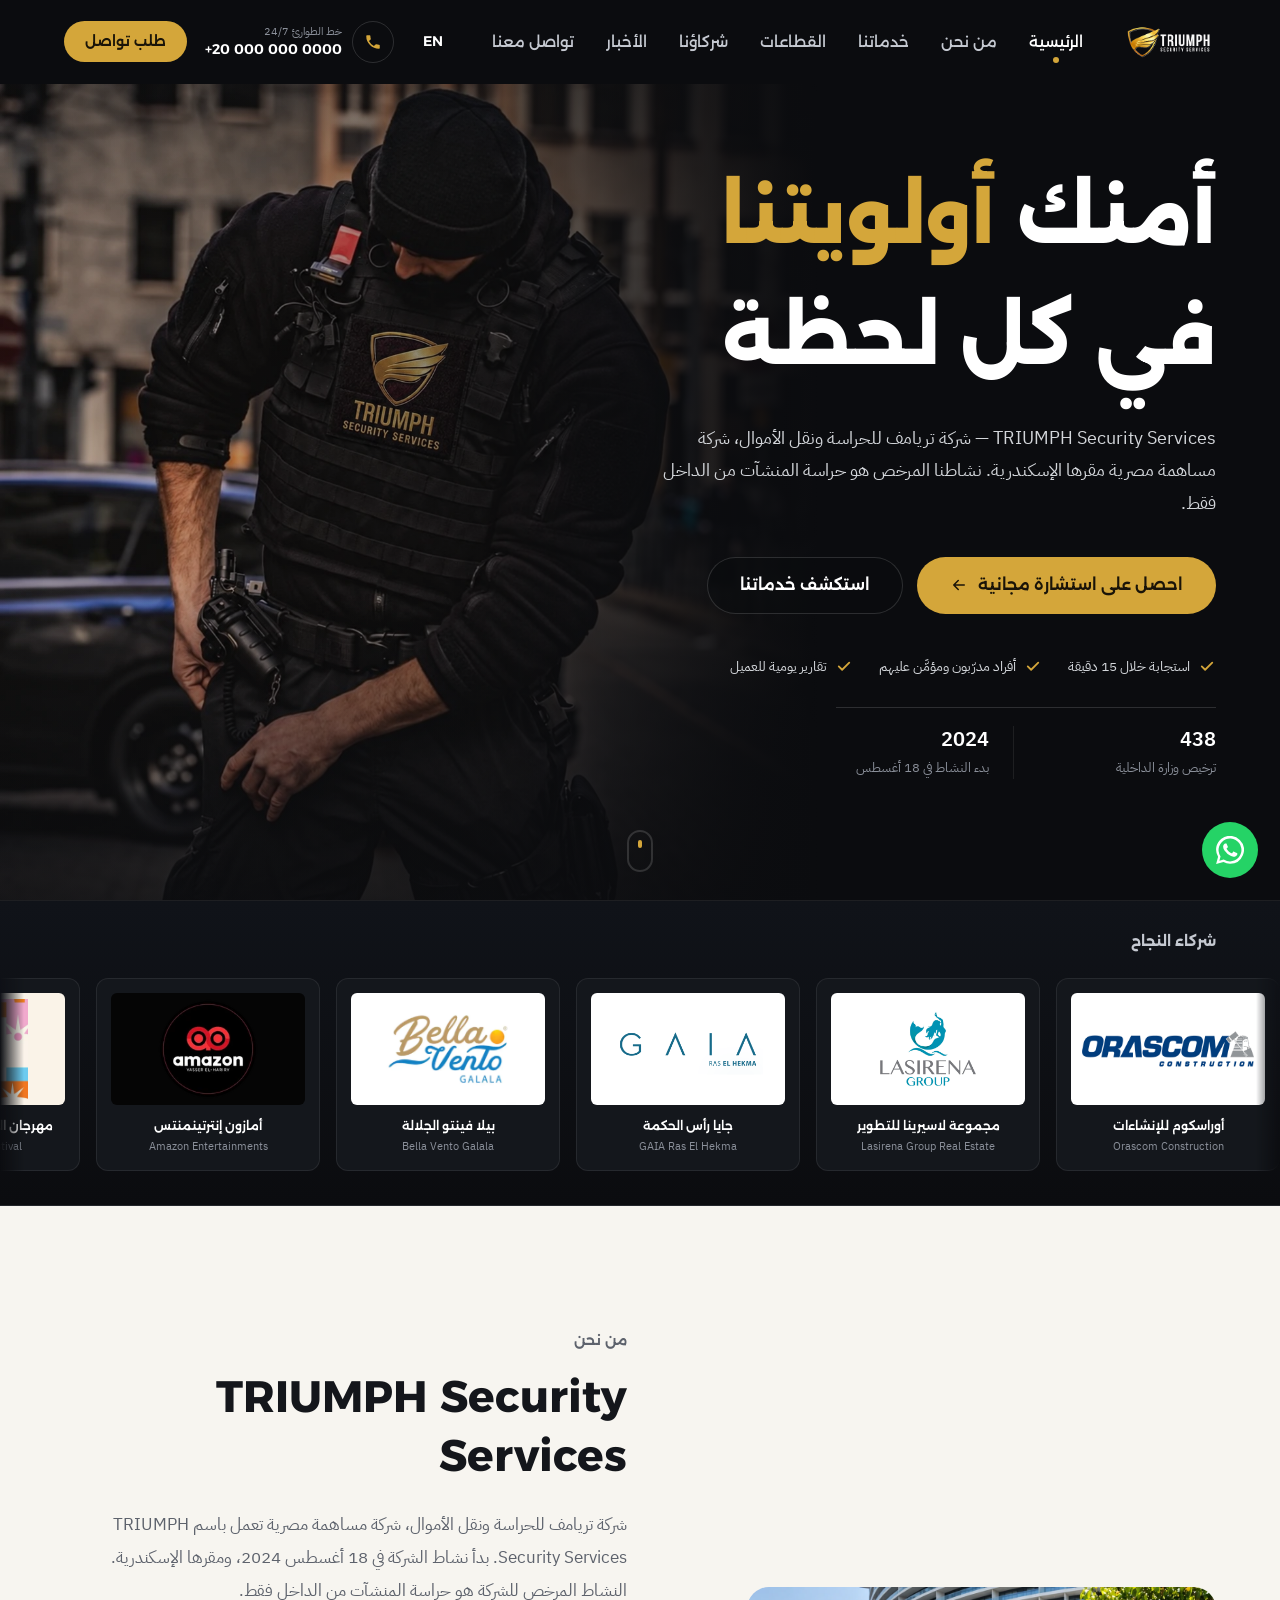
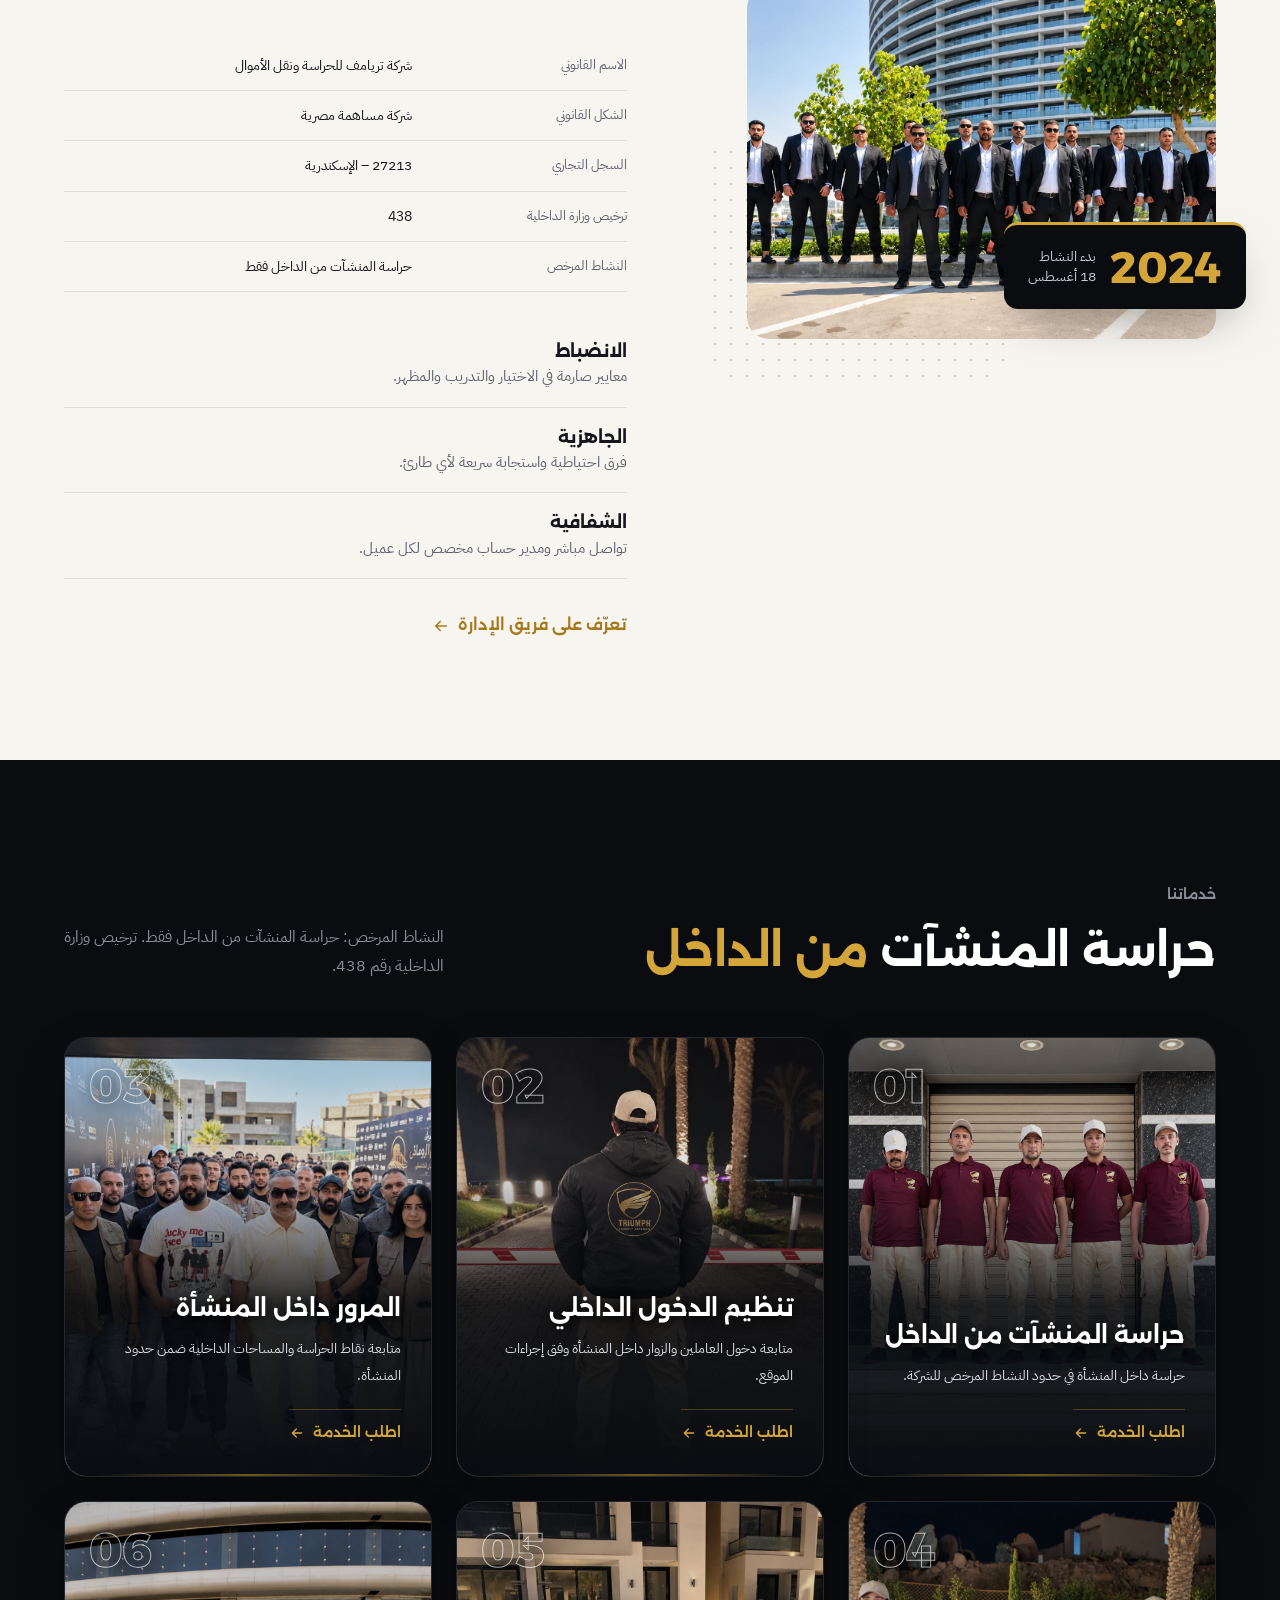
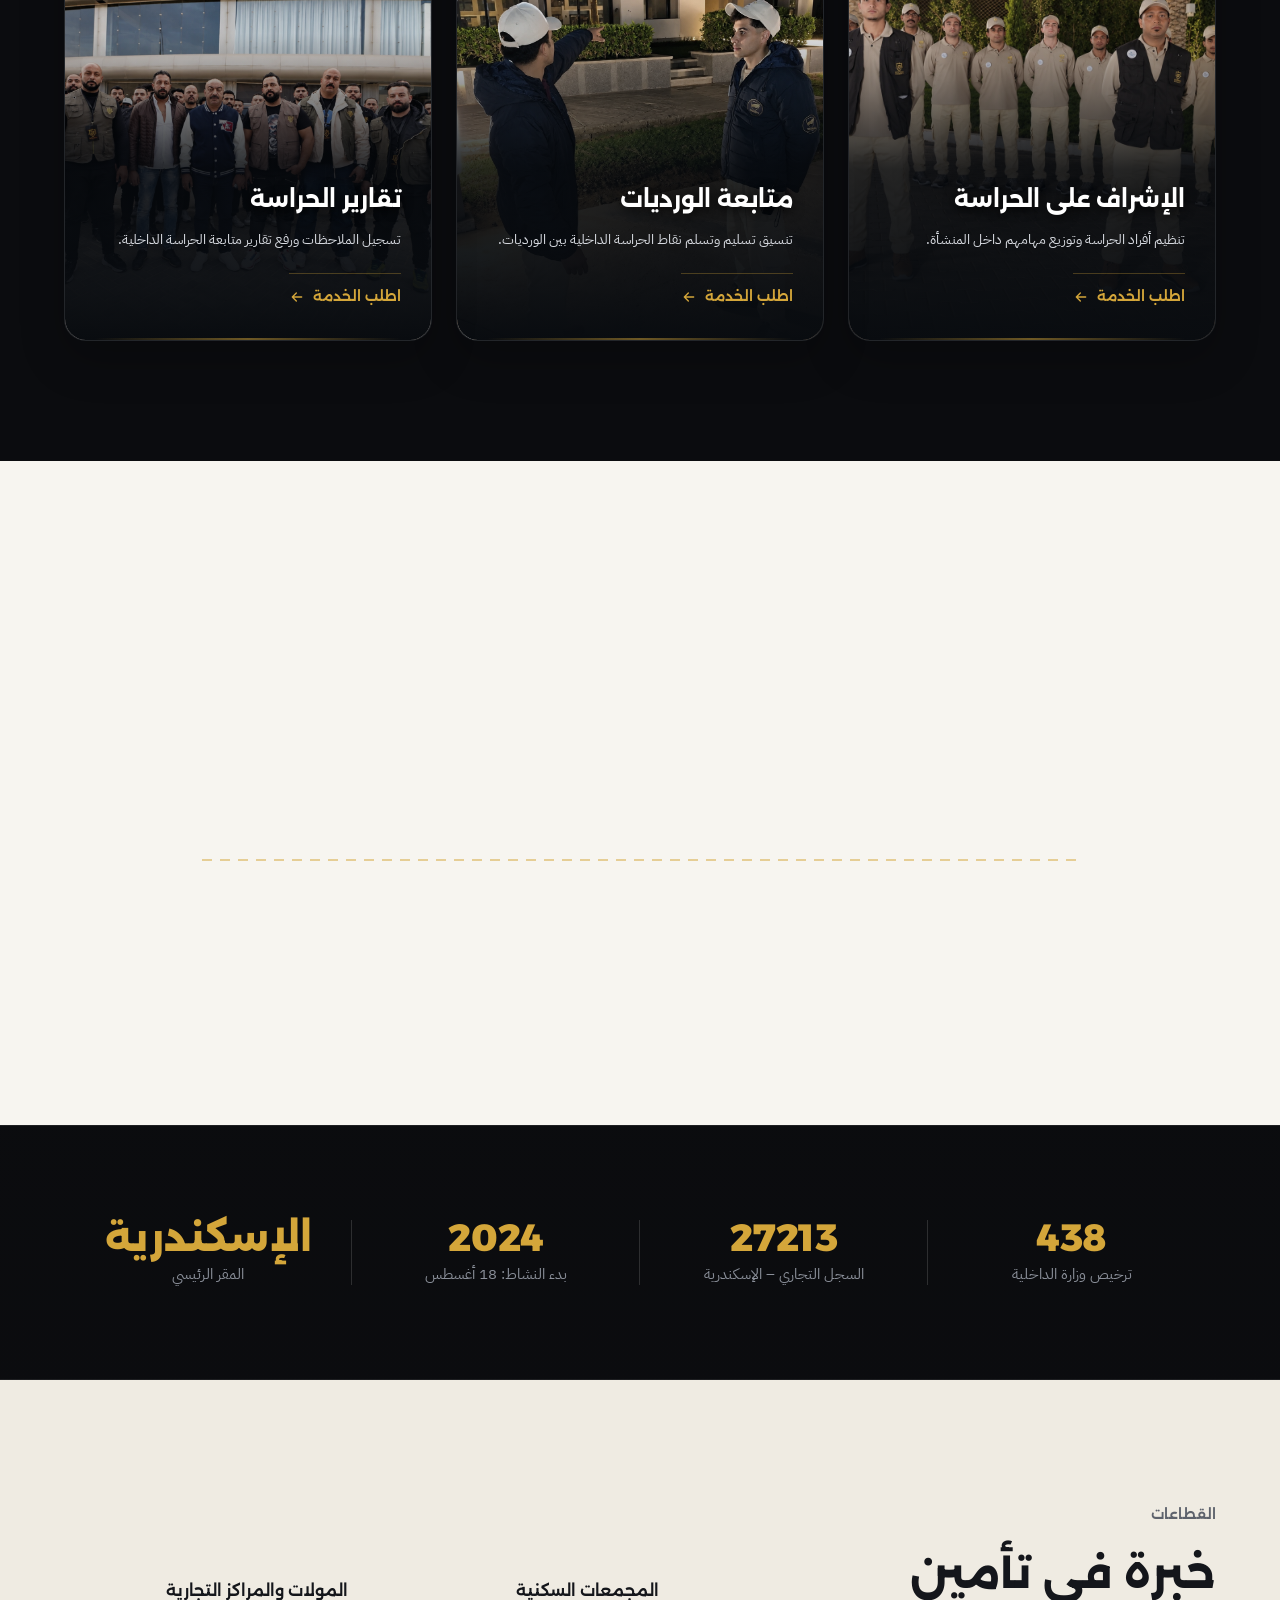
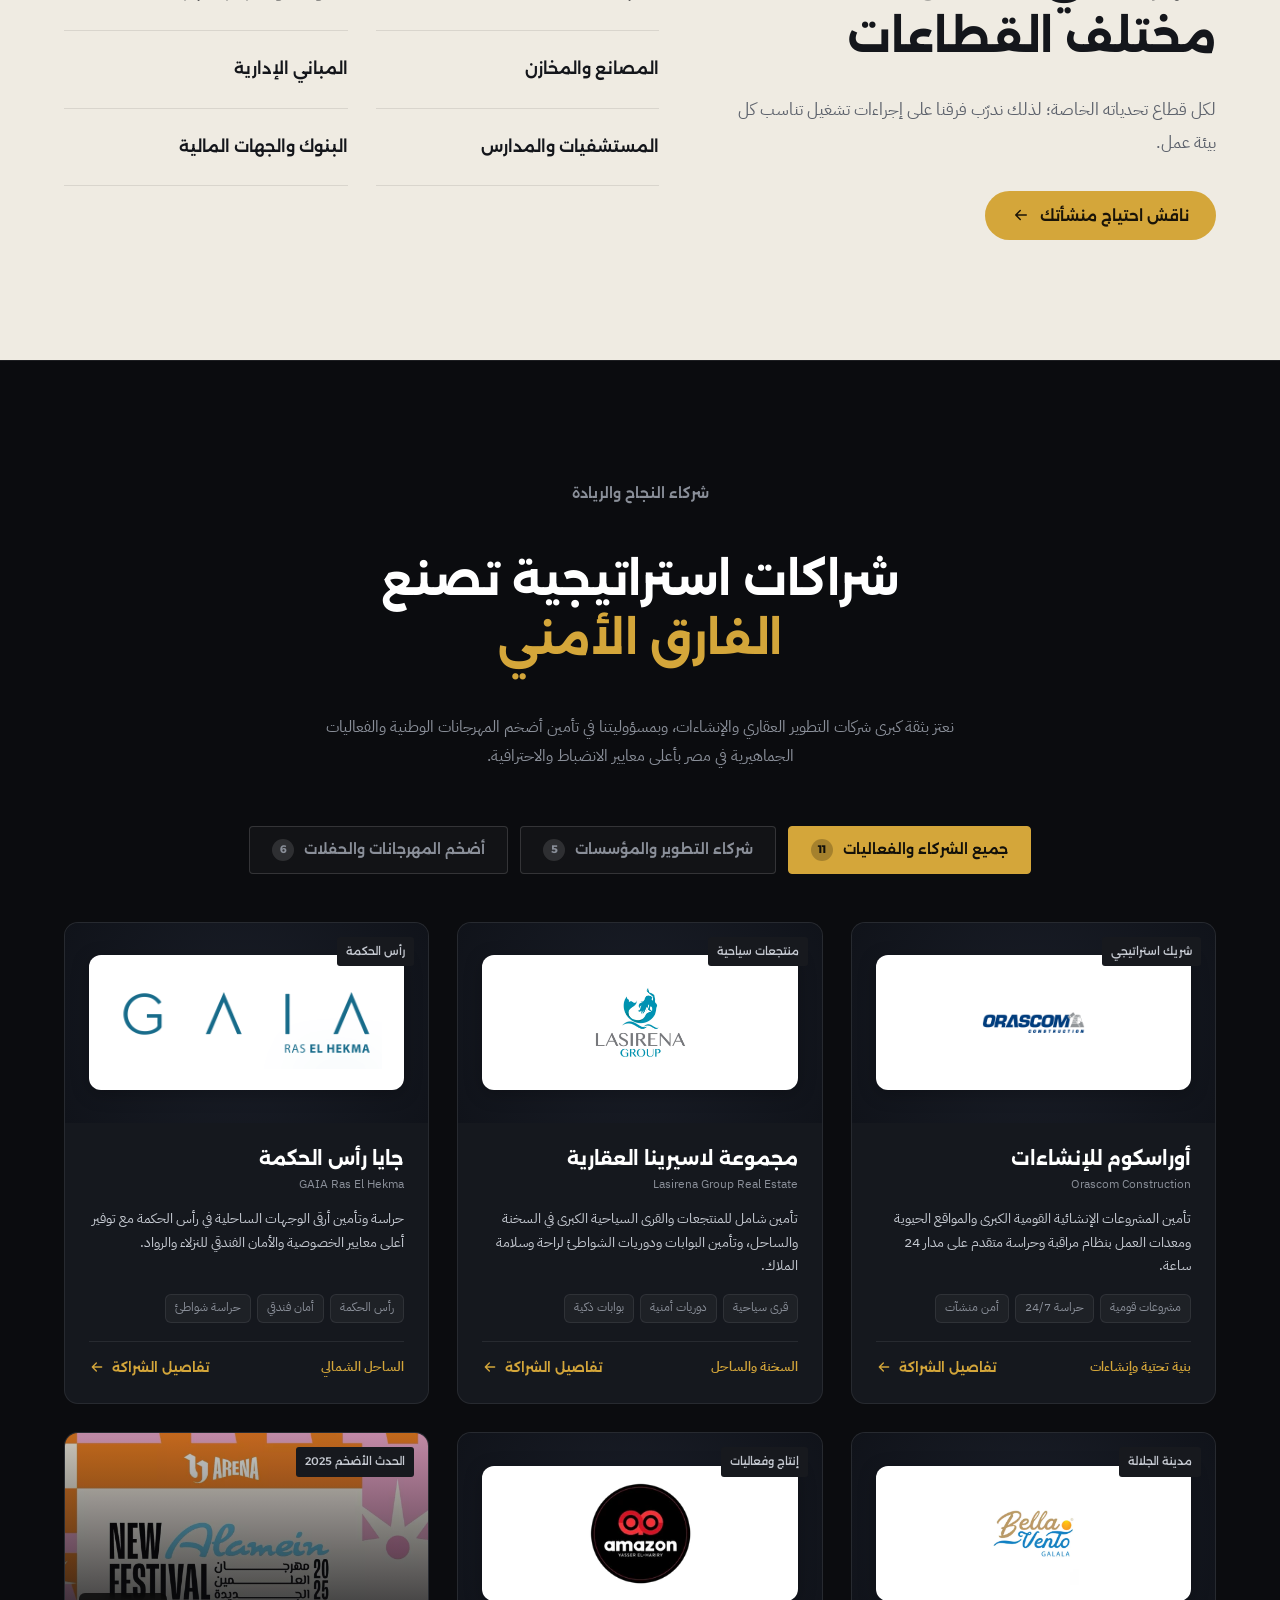
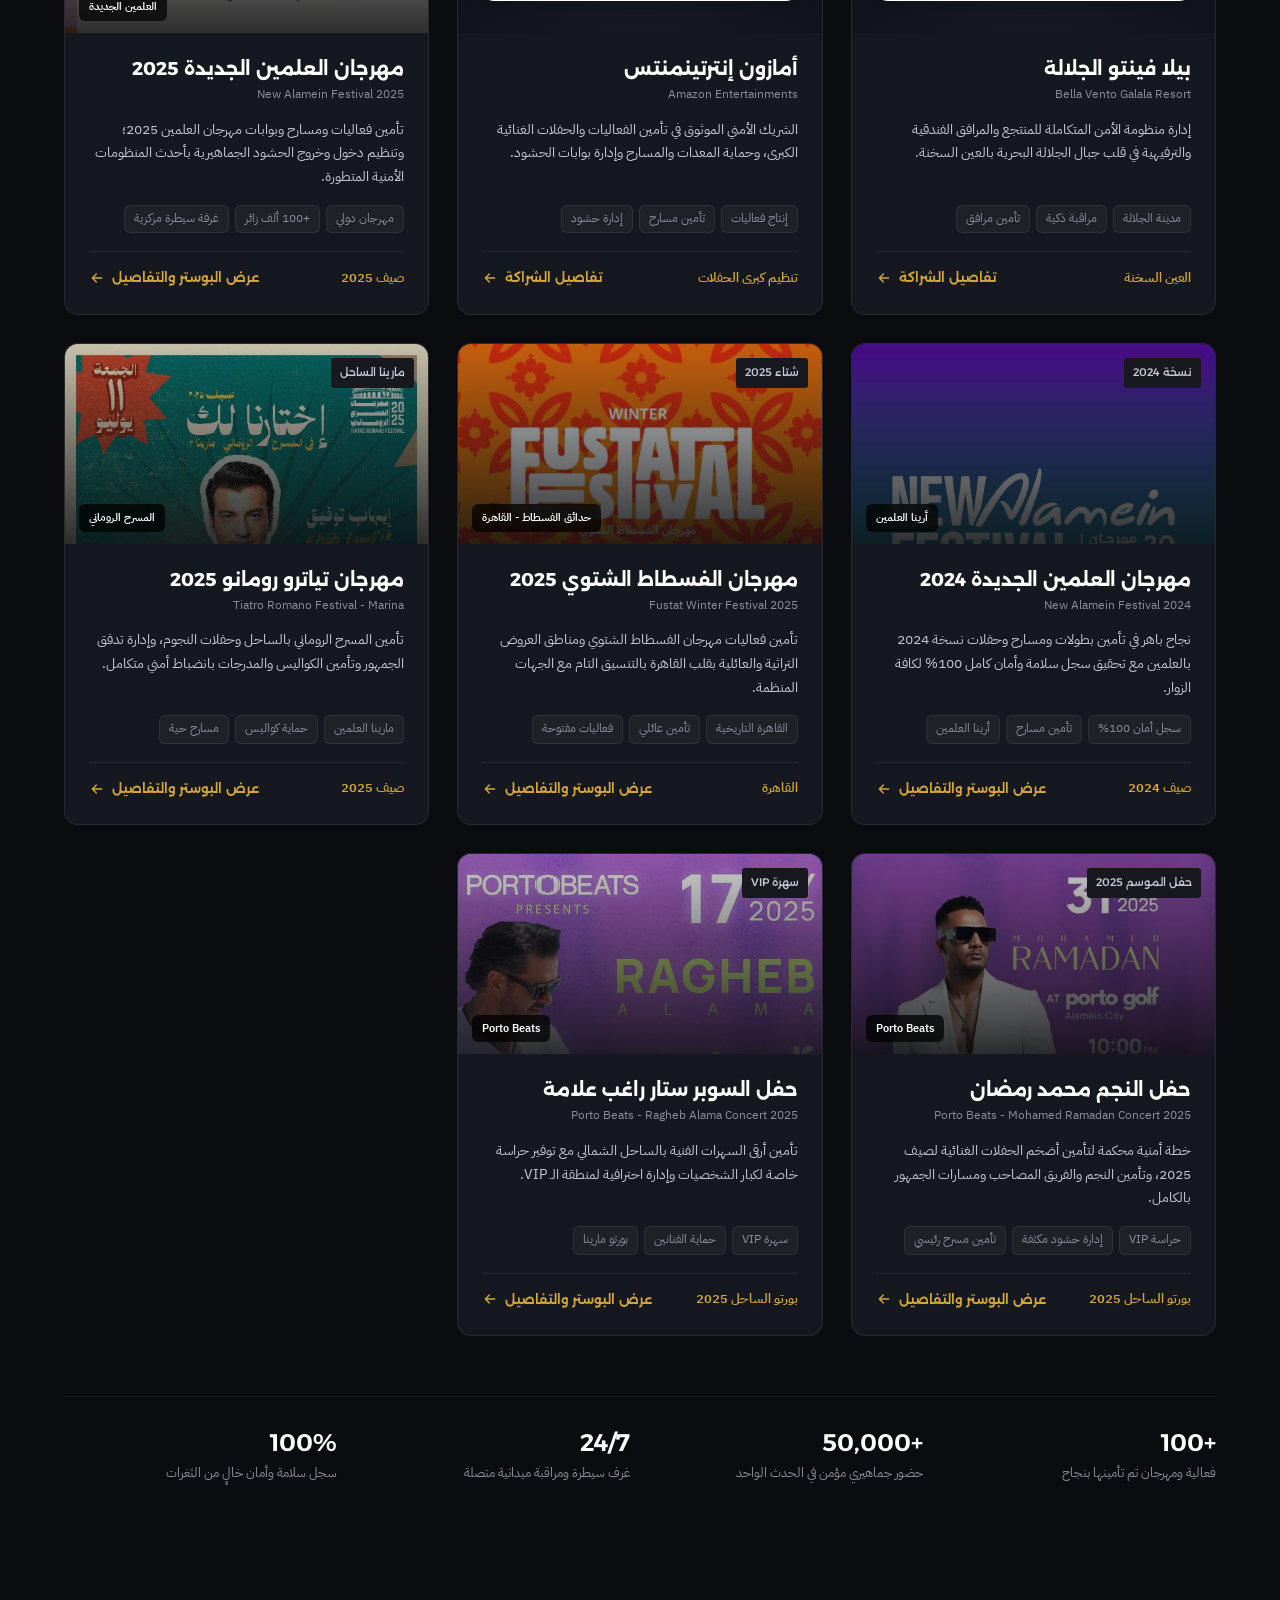
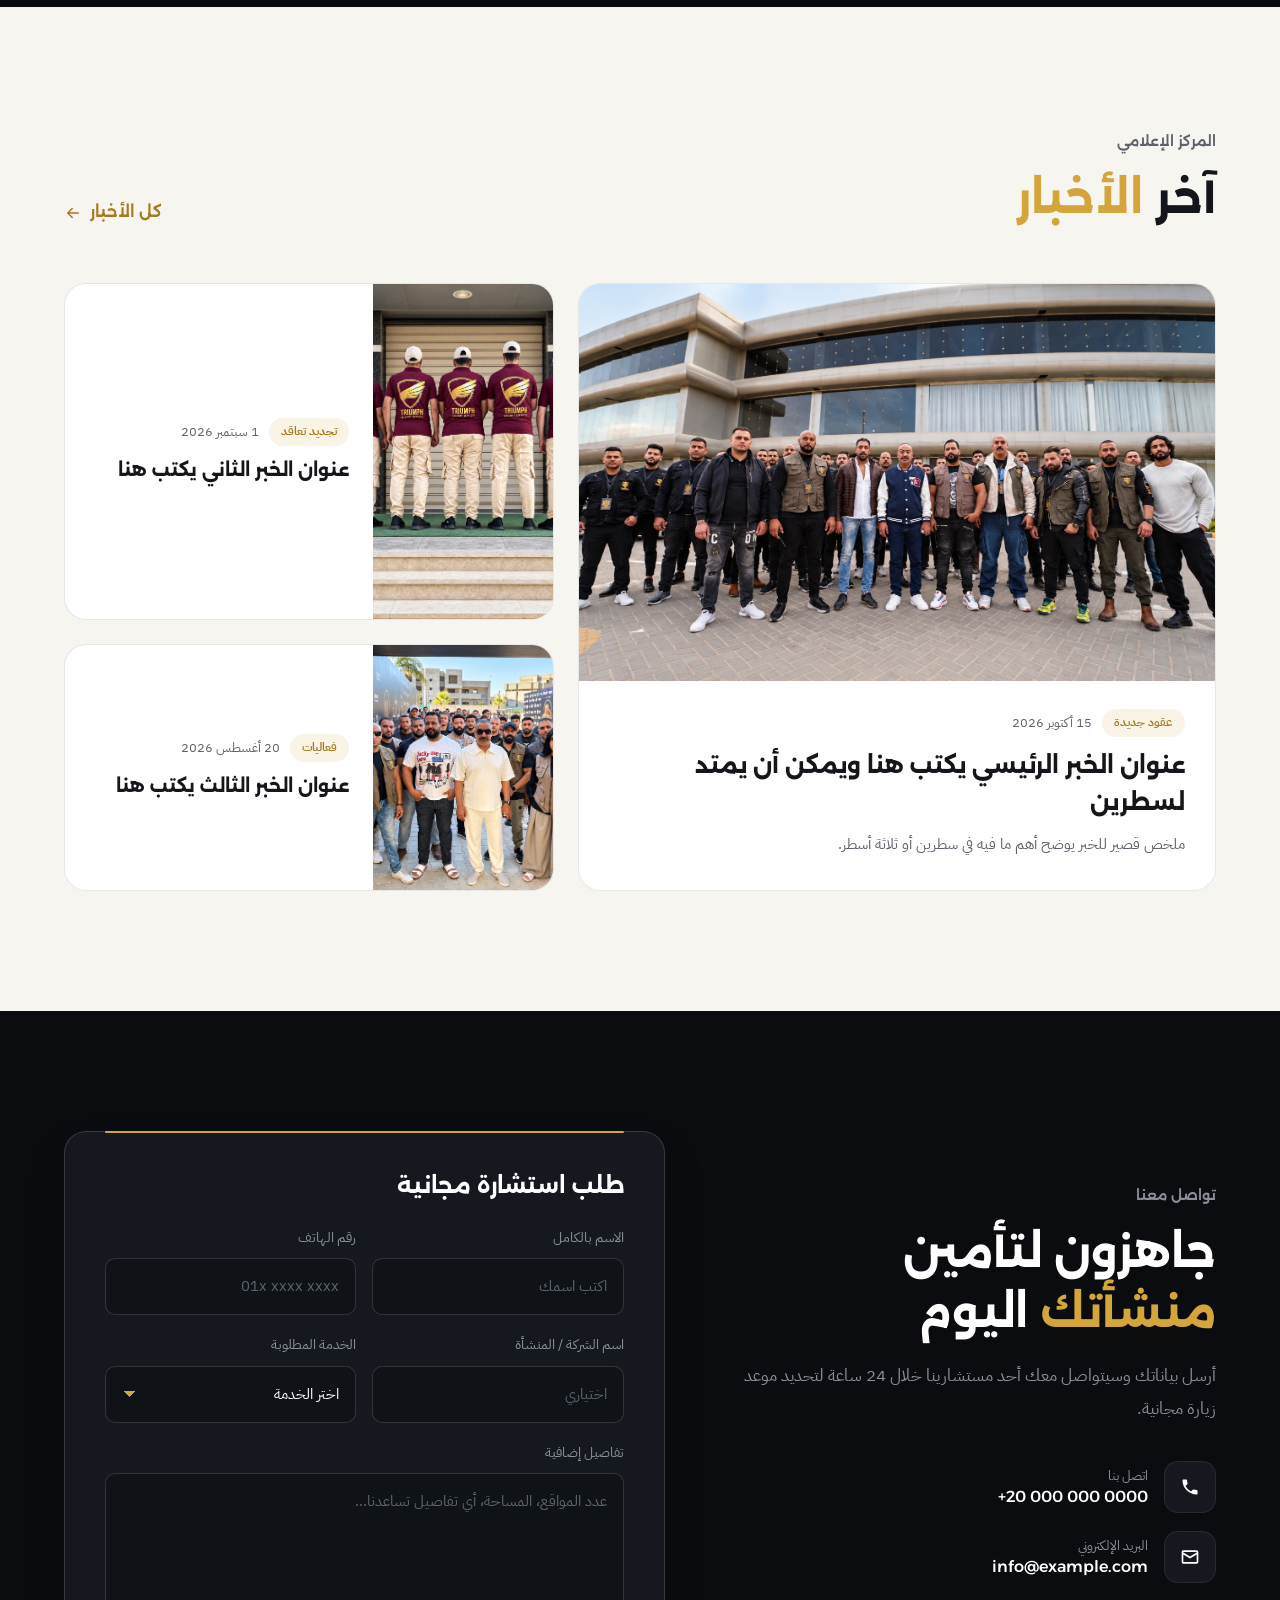
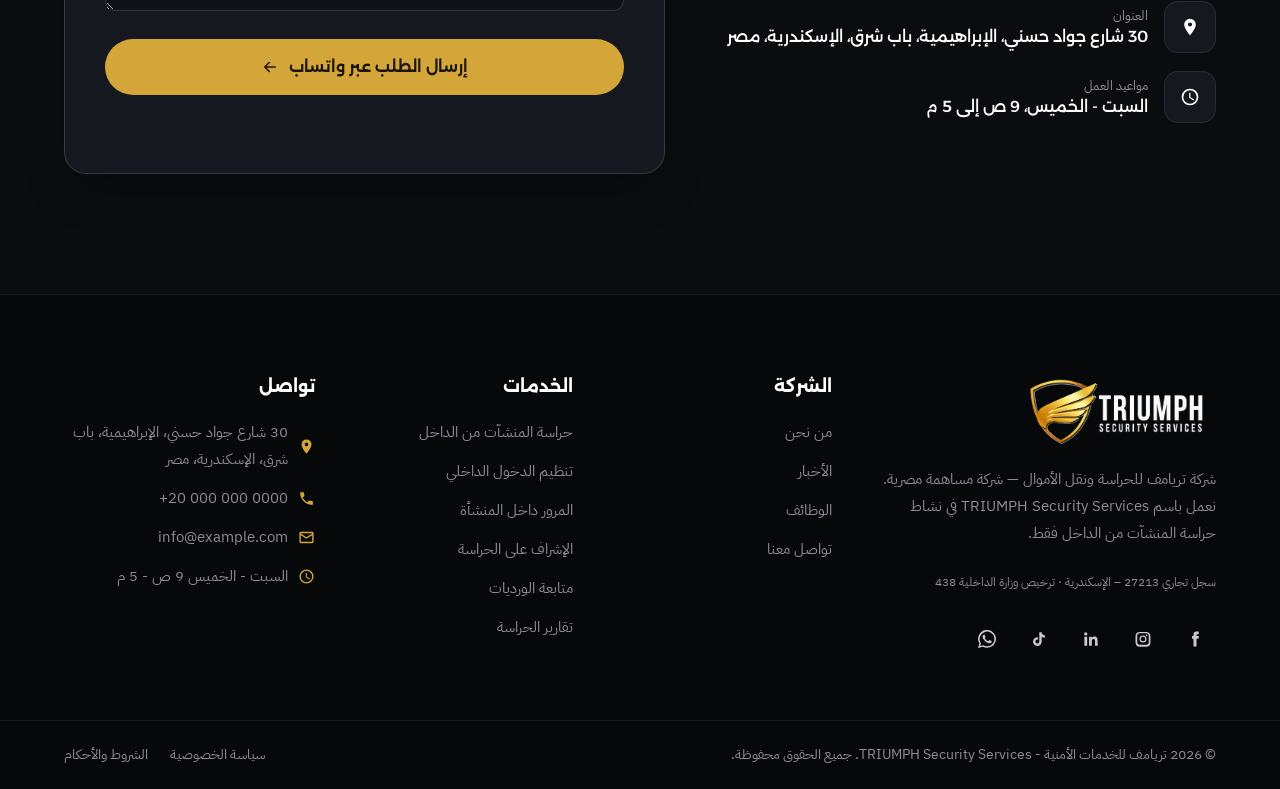
==== commit 55f6dedc: "Comment out start date of activity Comment out the start date of activity in ar.html" ====
--- a/ar.html
+++ b/ar.html
@@ -353,7 +353,7 @@
             <div><dt>الشكل القانوني</dt><dd>شركة مساهمة مصرية</dd></div>
             <div><dt>السجل التجاري</dt><dd>27213 – الإسكندرية</dd></div>
             <div><dt>ترخيص وزارة الداخلية</dt><dd>438</dd></div>
-            <div><dt>تاريخ بدء النشاط</dt><dd><time datetime="2024-08-18">18 أغسطس 2024</time></dd></div>
+            <!-- <div><dt>تاريخ بدء النشاط</dt><dd><time datetime="2024-08-18">18 أغسطس 2024</time></dd></div> -->
             <div><dt>النشاط المرخص</dt><dd>حراسة المنشآت من الداخل فقط</dd></div>
           </dl>
 
@@ -1264,4 +1264,4 @@
   <script src="js/main.js"></script>
 </body>
 
-</html>+</html>
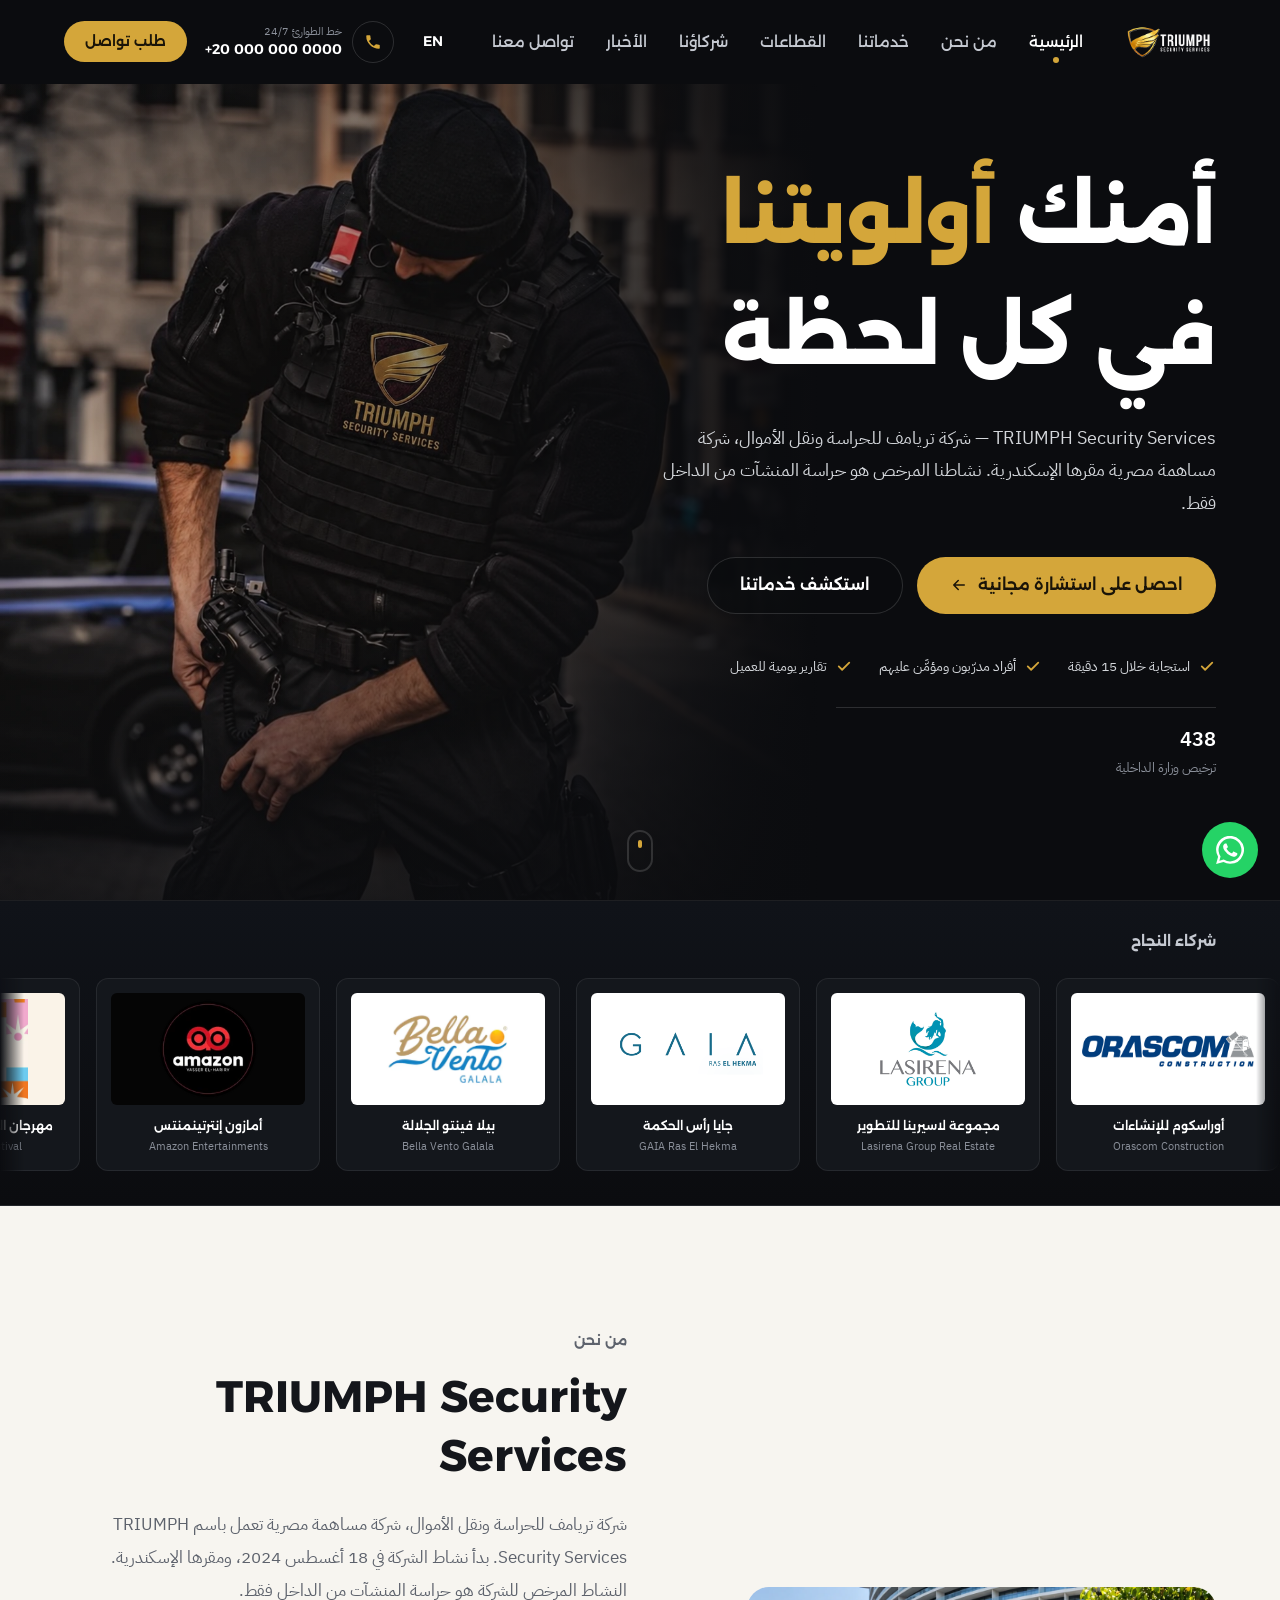
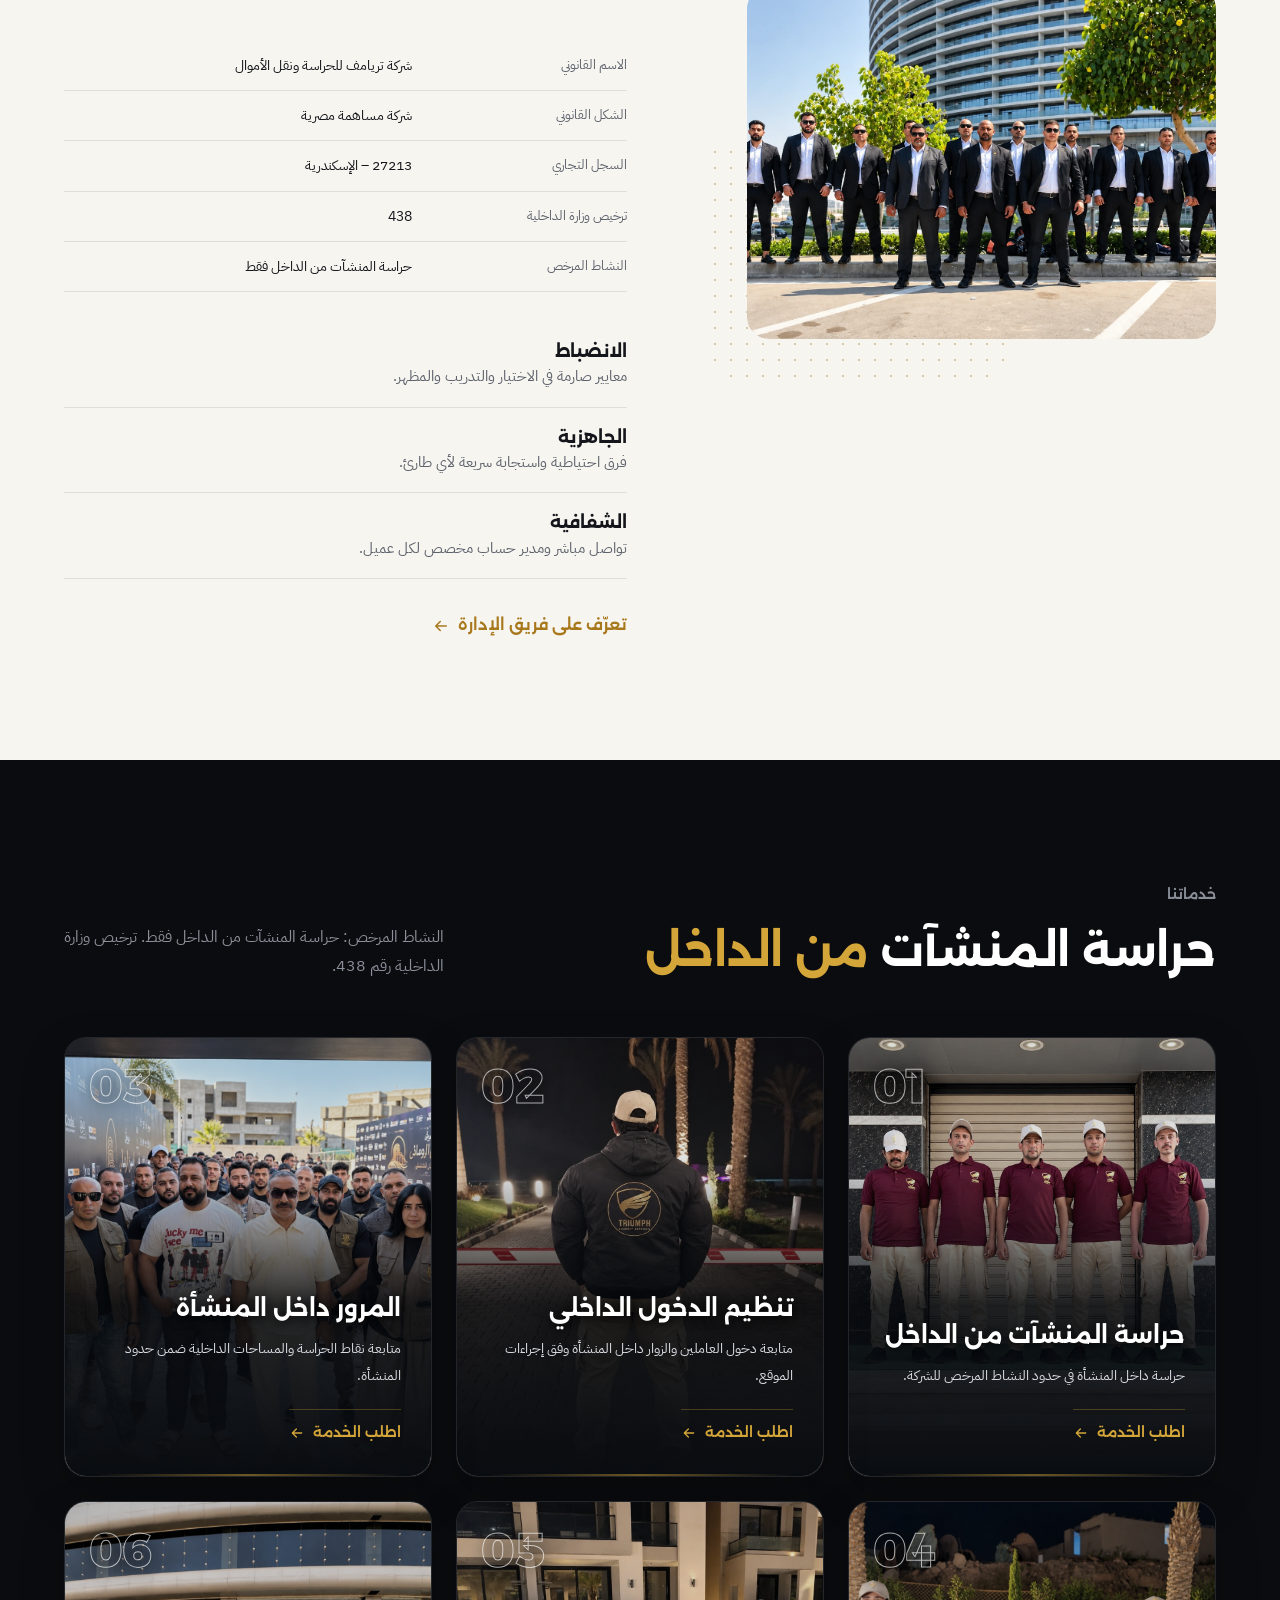
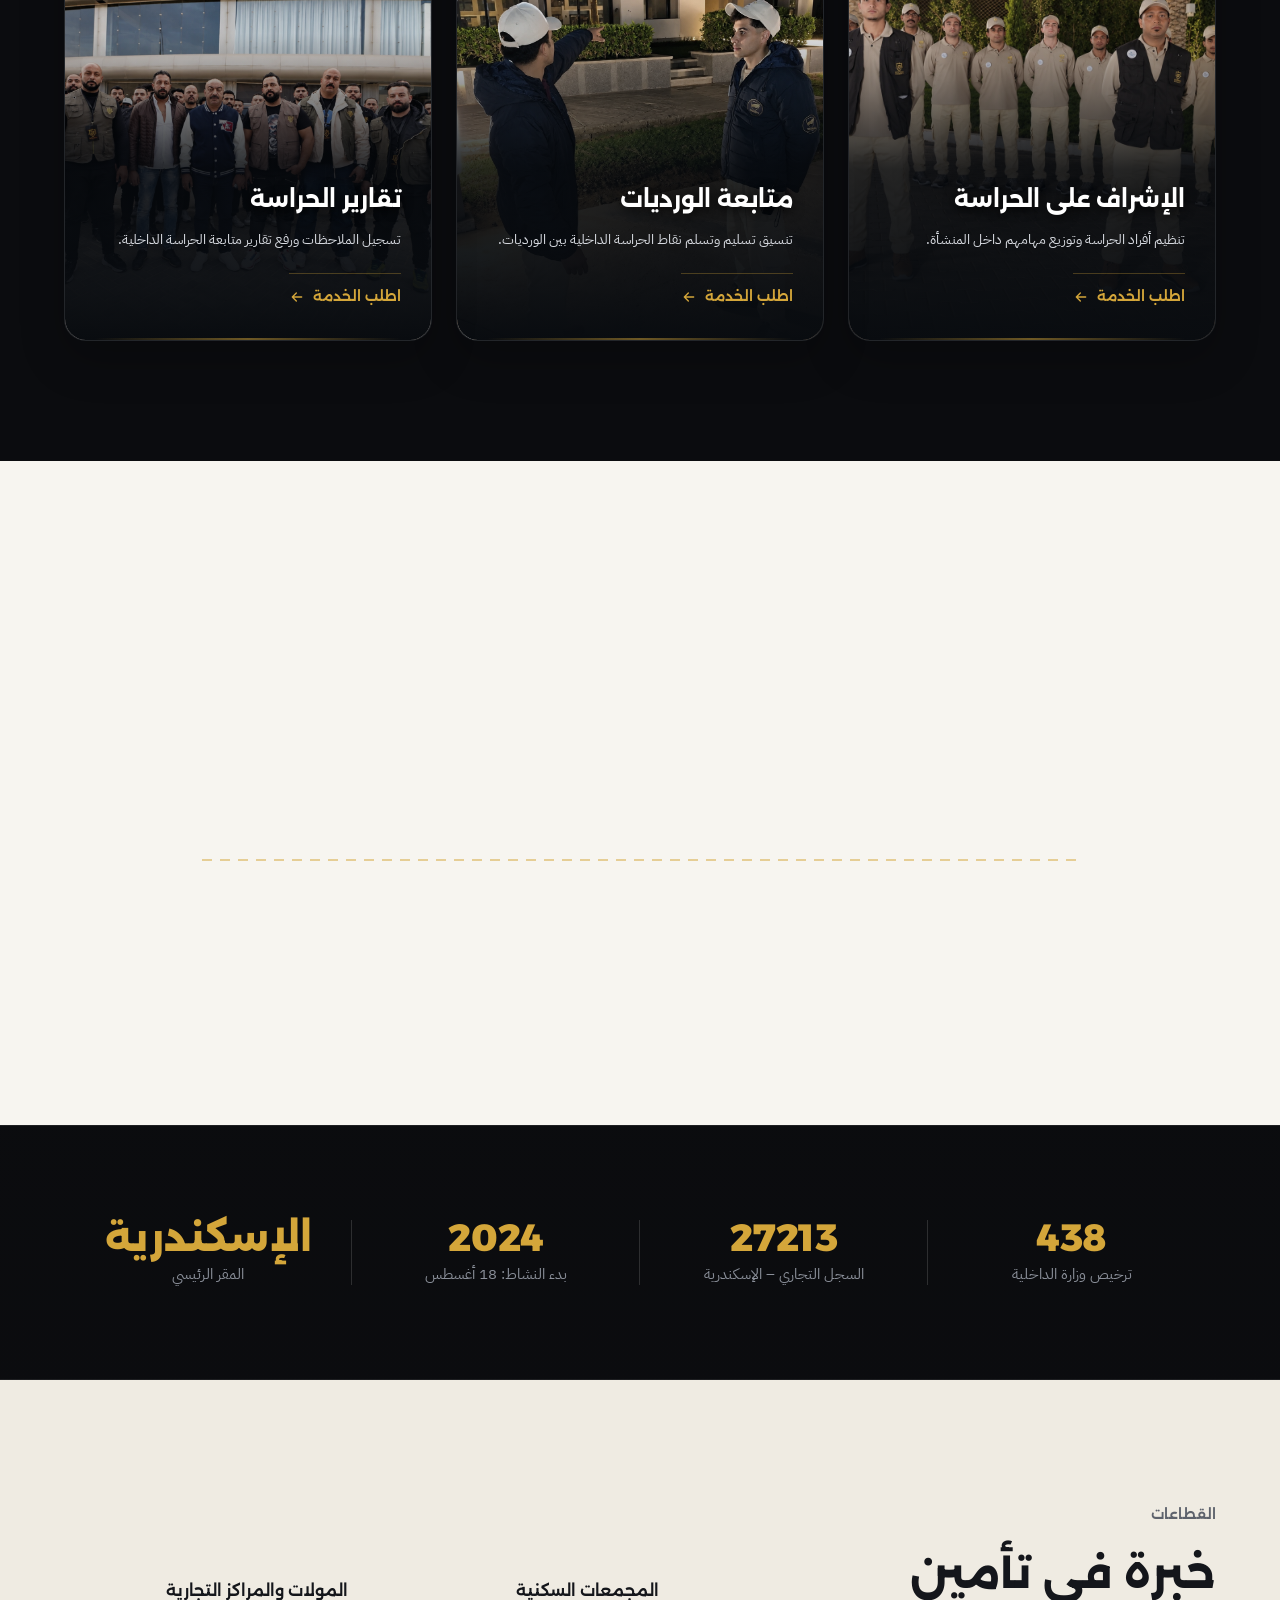
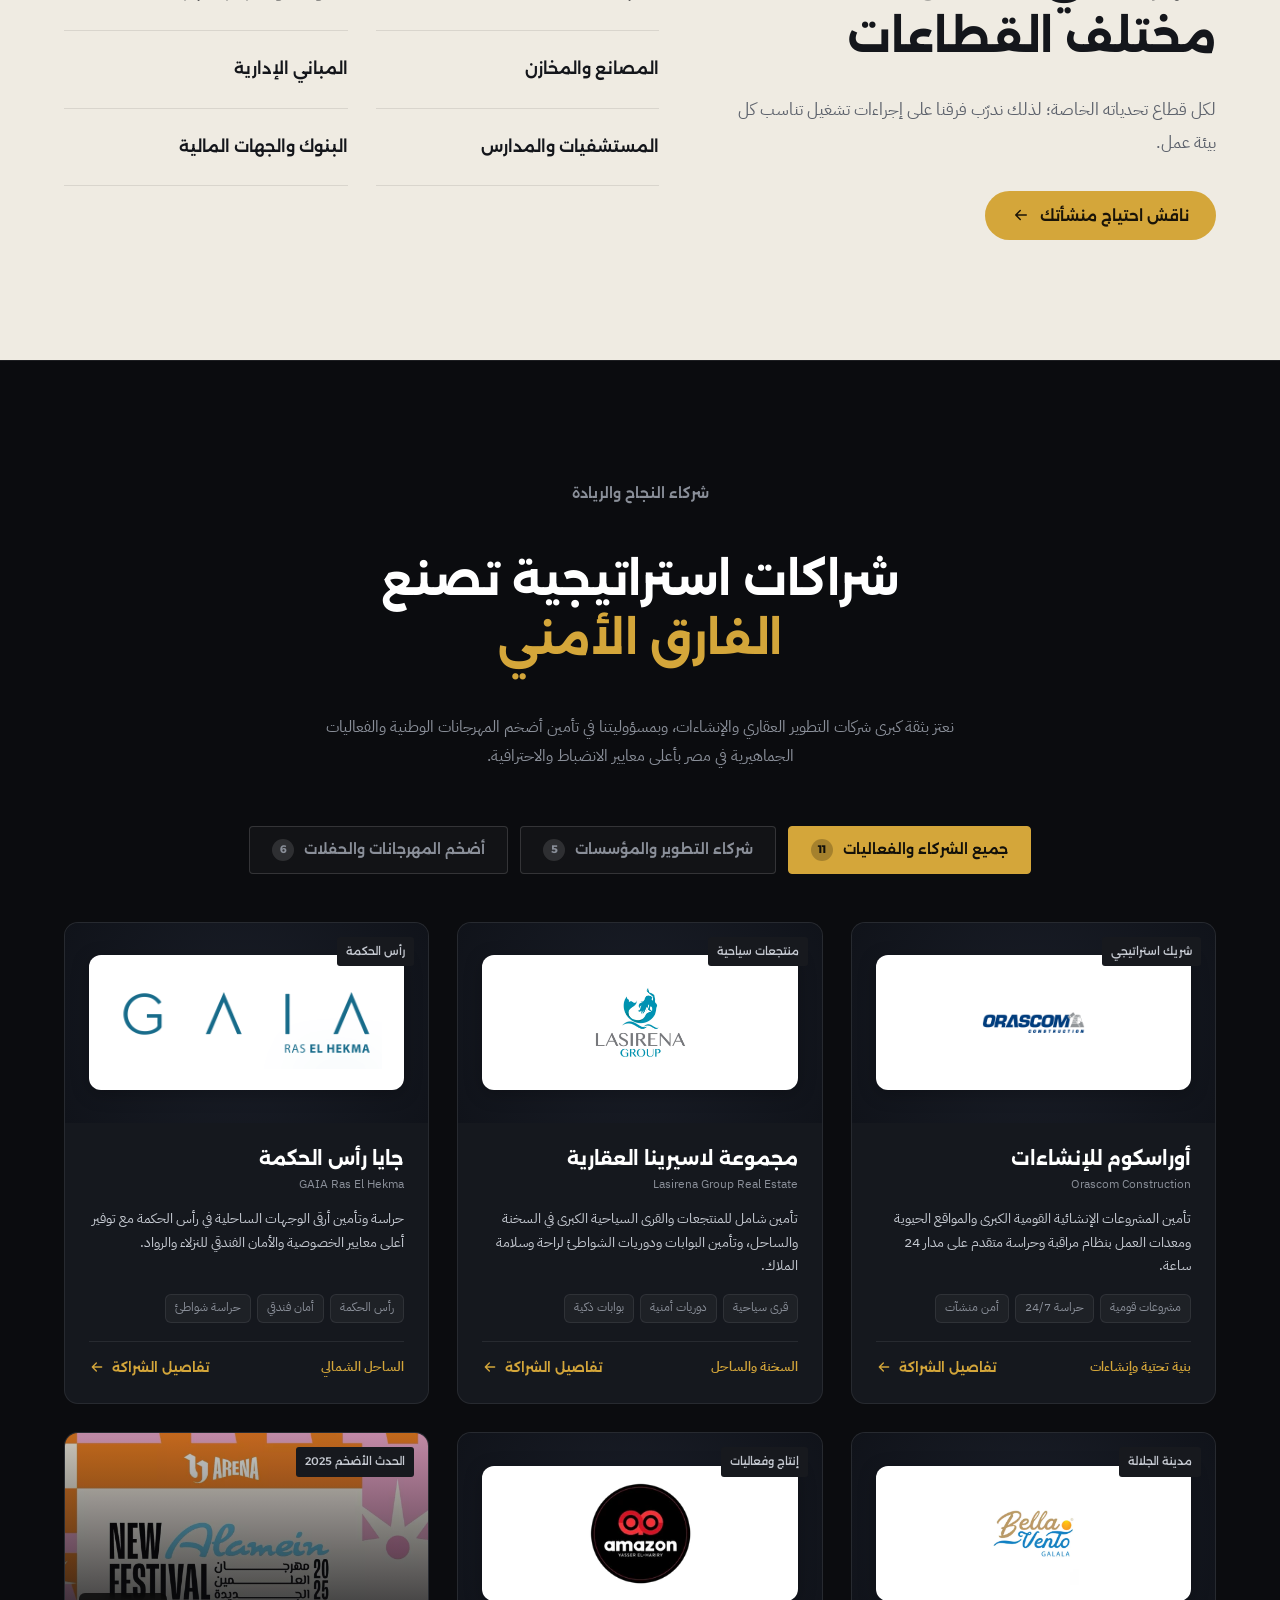
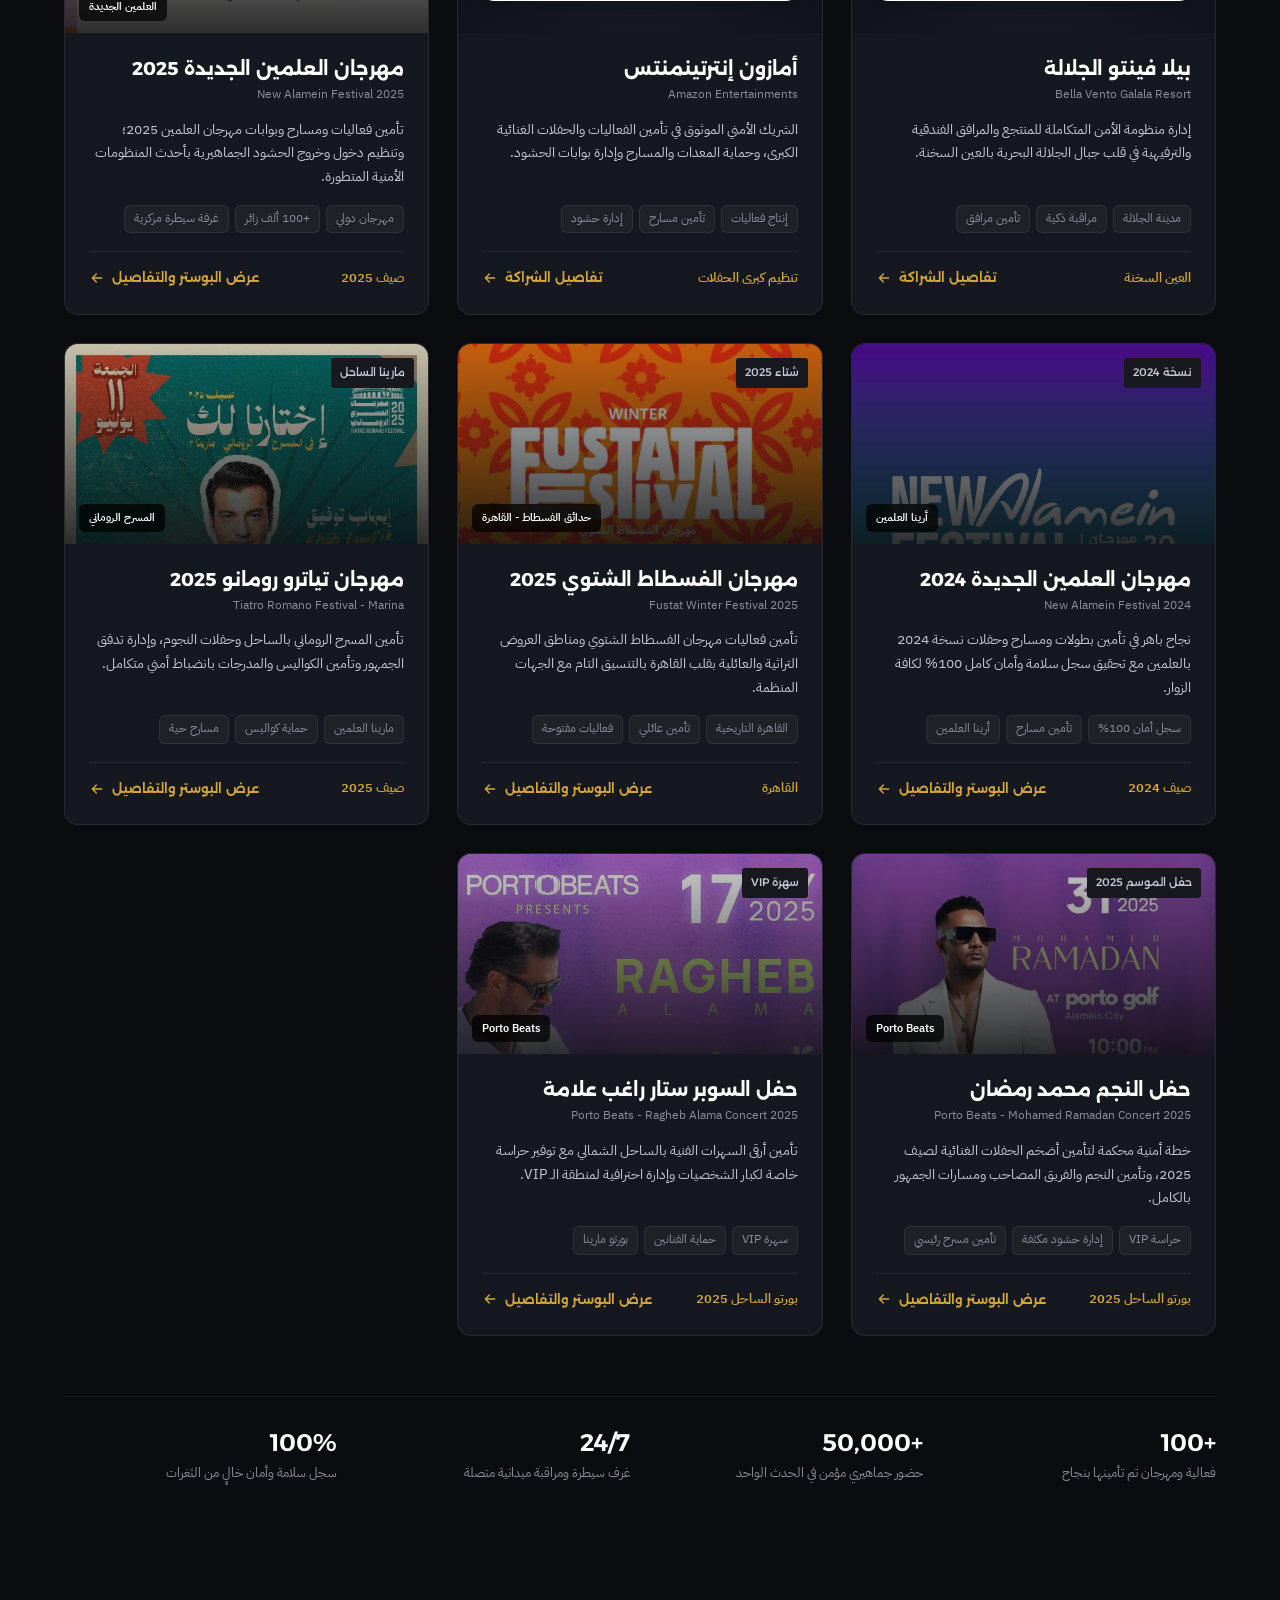
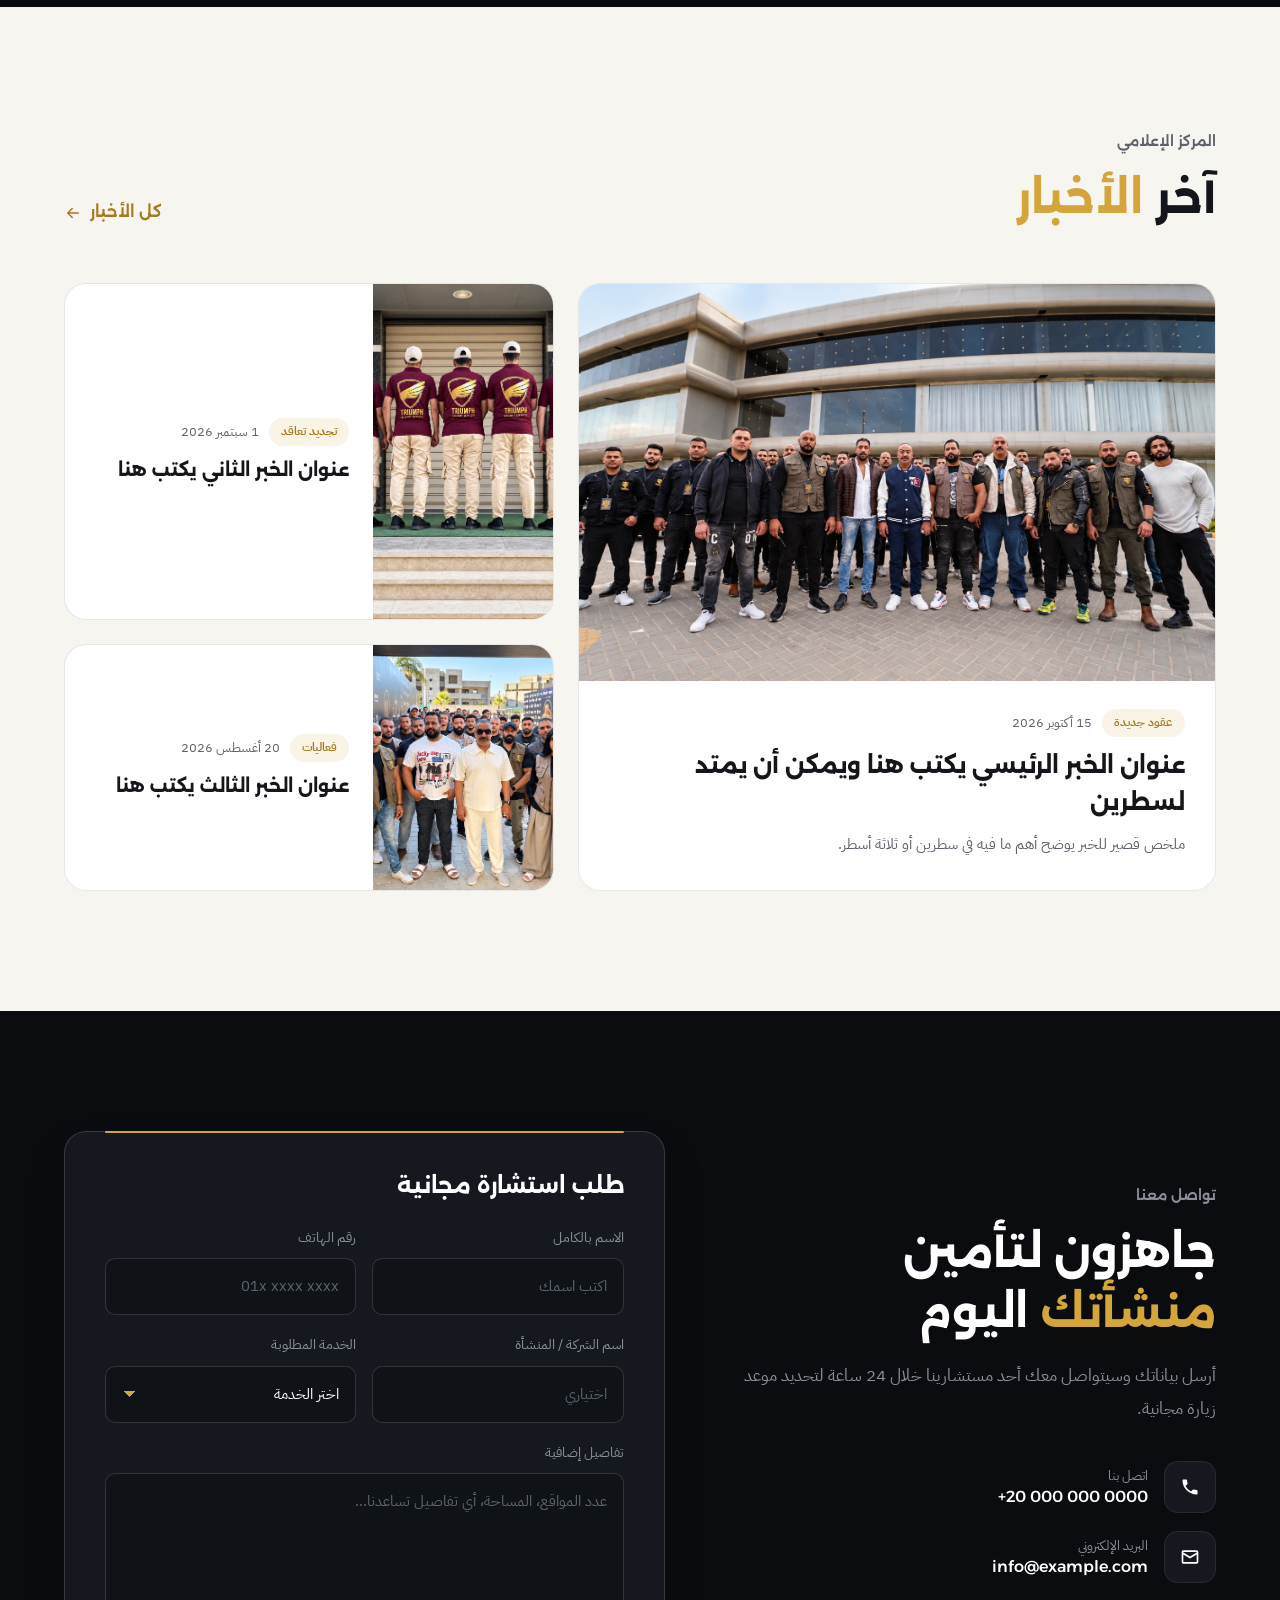
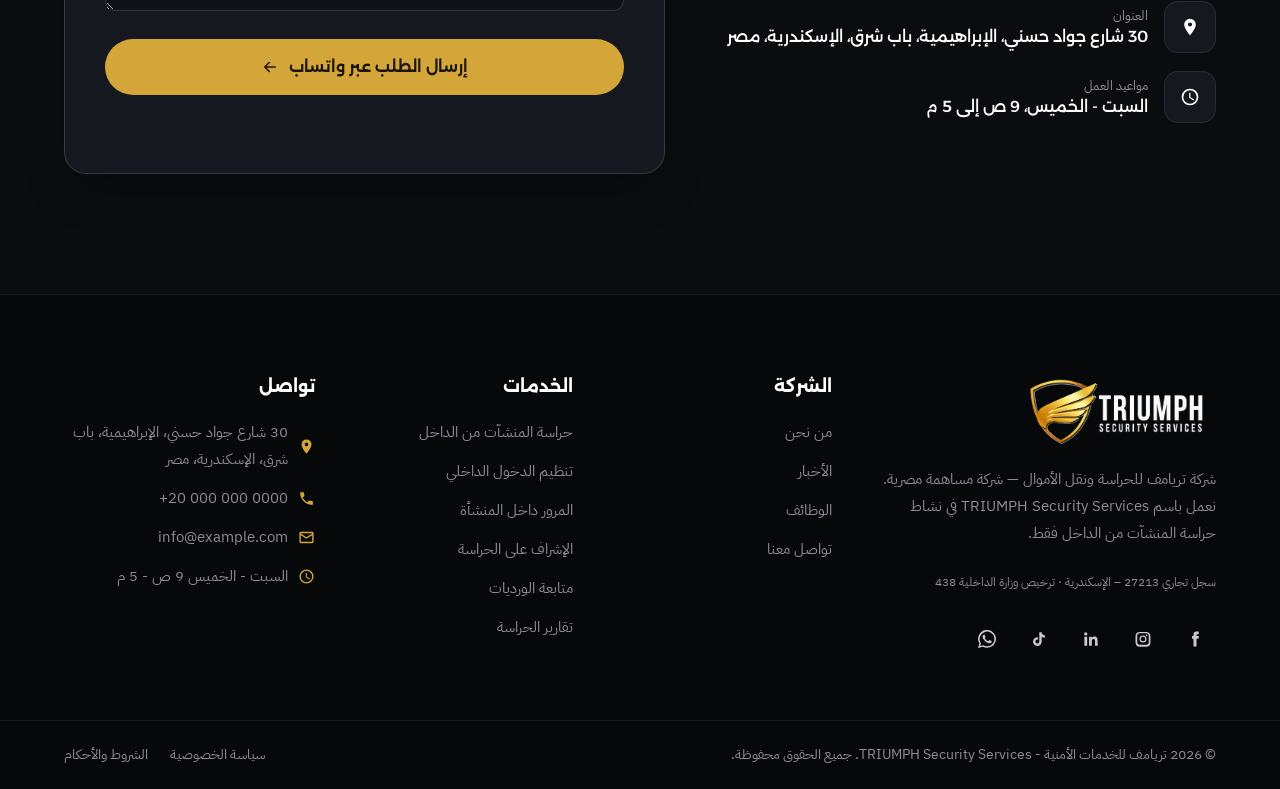
==== commit 6de9d3d0: "Comment out start date information in ar.html Commented out the section displaying the start date fo" ====
--- a/ar.html
+++ b/ar.html
@@ -188,7 +188,7 @@
           </ul>
           <div class="hero__facts reveal">
             <div><b>438</b><span>ترخيص وزارة الداخلية</span></div>
-            <div><b>2024</b><span>بدء النشاط في 18 أغسطس</span></div>
+            <!-- <div><b>2024</b><span>بدء النشاط في 18 أغسطس</span></div> -->
           </div>
         </div>
       </div>
@@ -339,7 +339,7 @@
       <div class="container about__grid">
         <div class="about__media reveal">
           <img src="photos/photo (3).webp" alt="فريق تريامف أمام إحدى المنشآت" loading="lazy" class="about__img">
-          <div class="about__exp"><b>2024</b><span>بدء النشاط<br>18 أغسطس</span></div>
+          <!-- <div class="about__exp"><b>2024</b><span>بدء النشاط<br>18 أغسطس</span></div> -->
           <div class="about__pattern" aria-hidden="true"></div>
         </div>
 
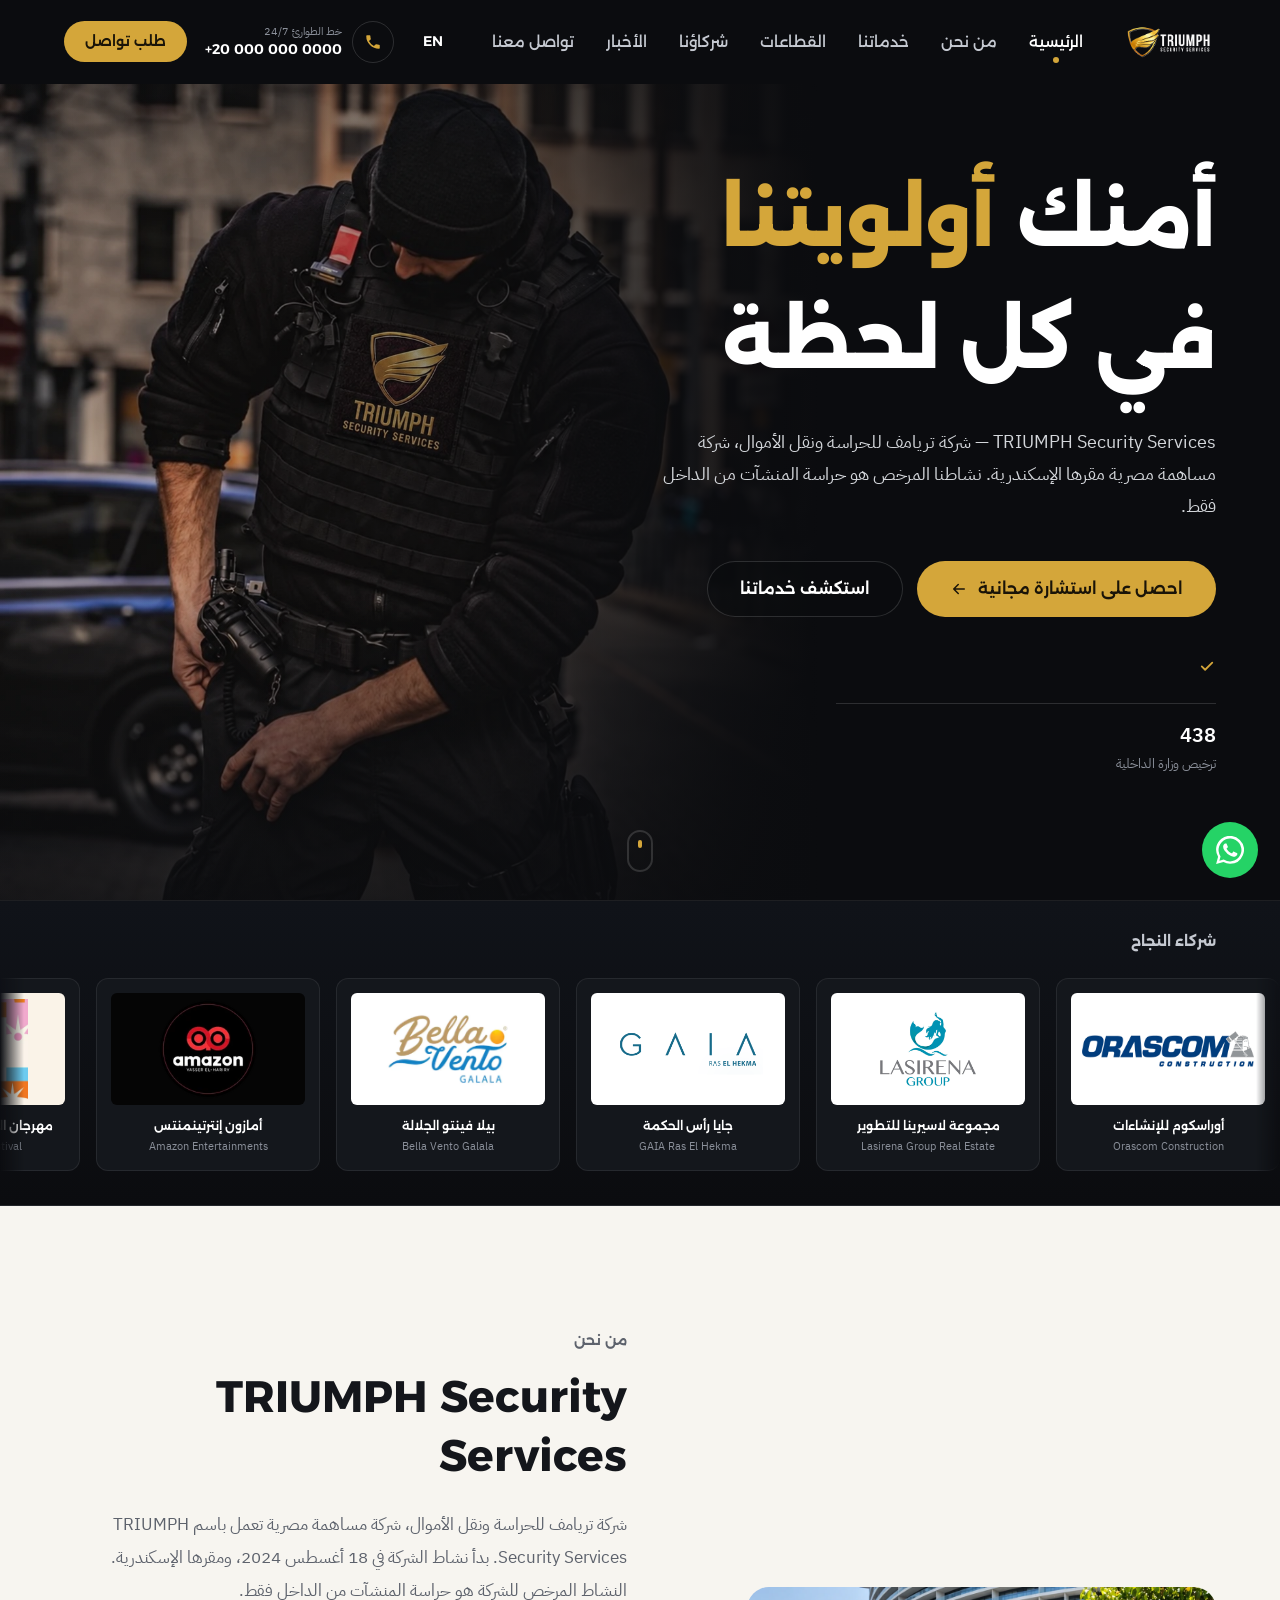
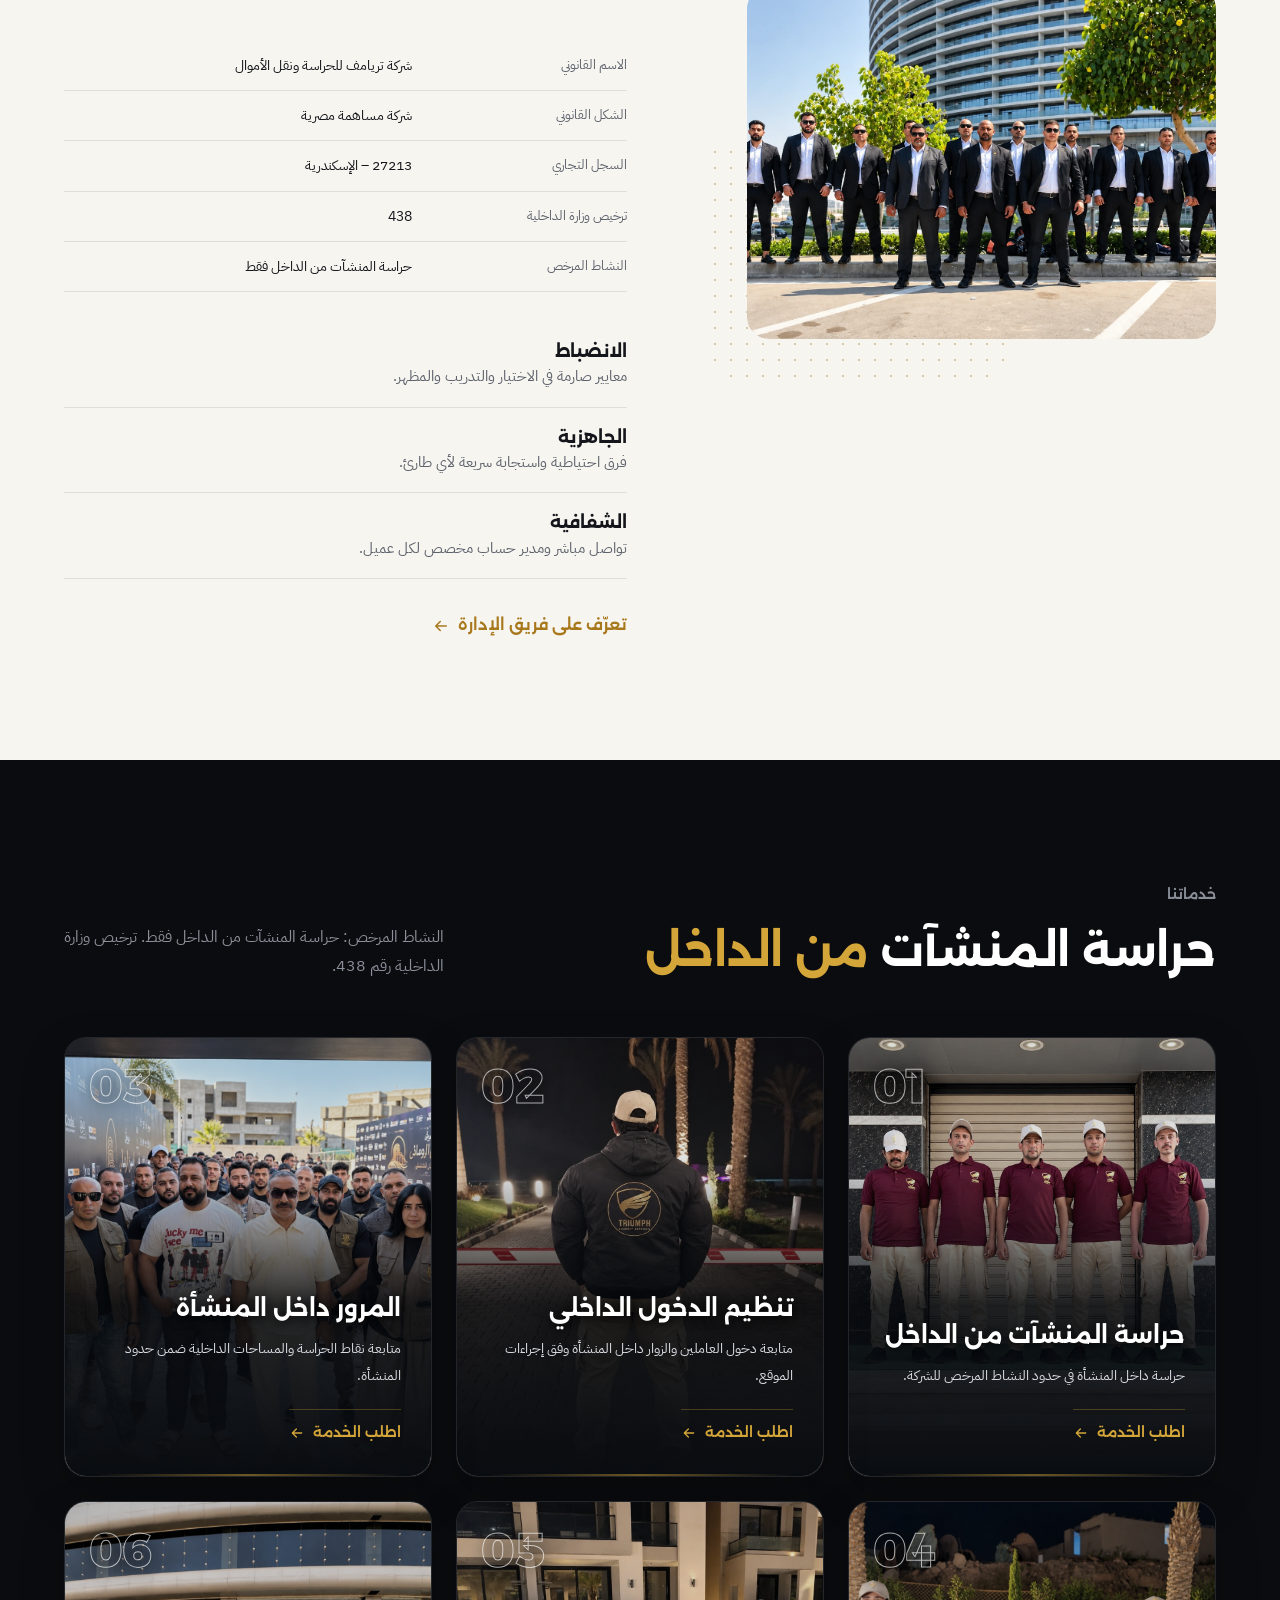
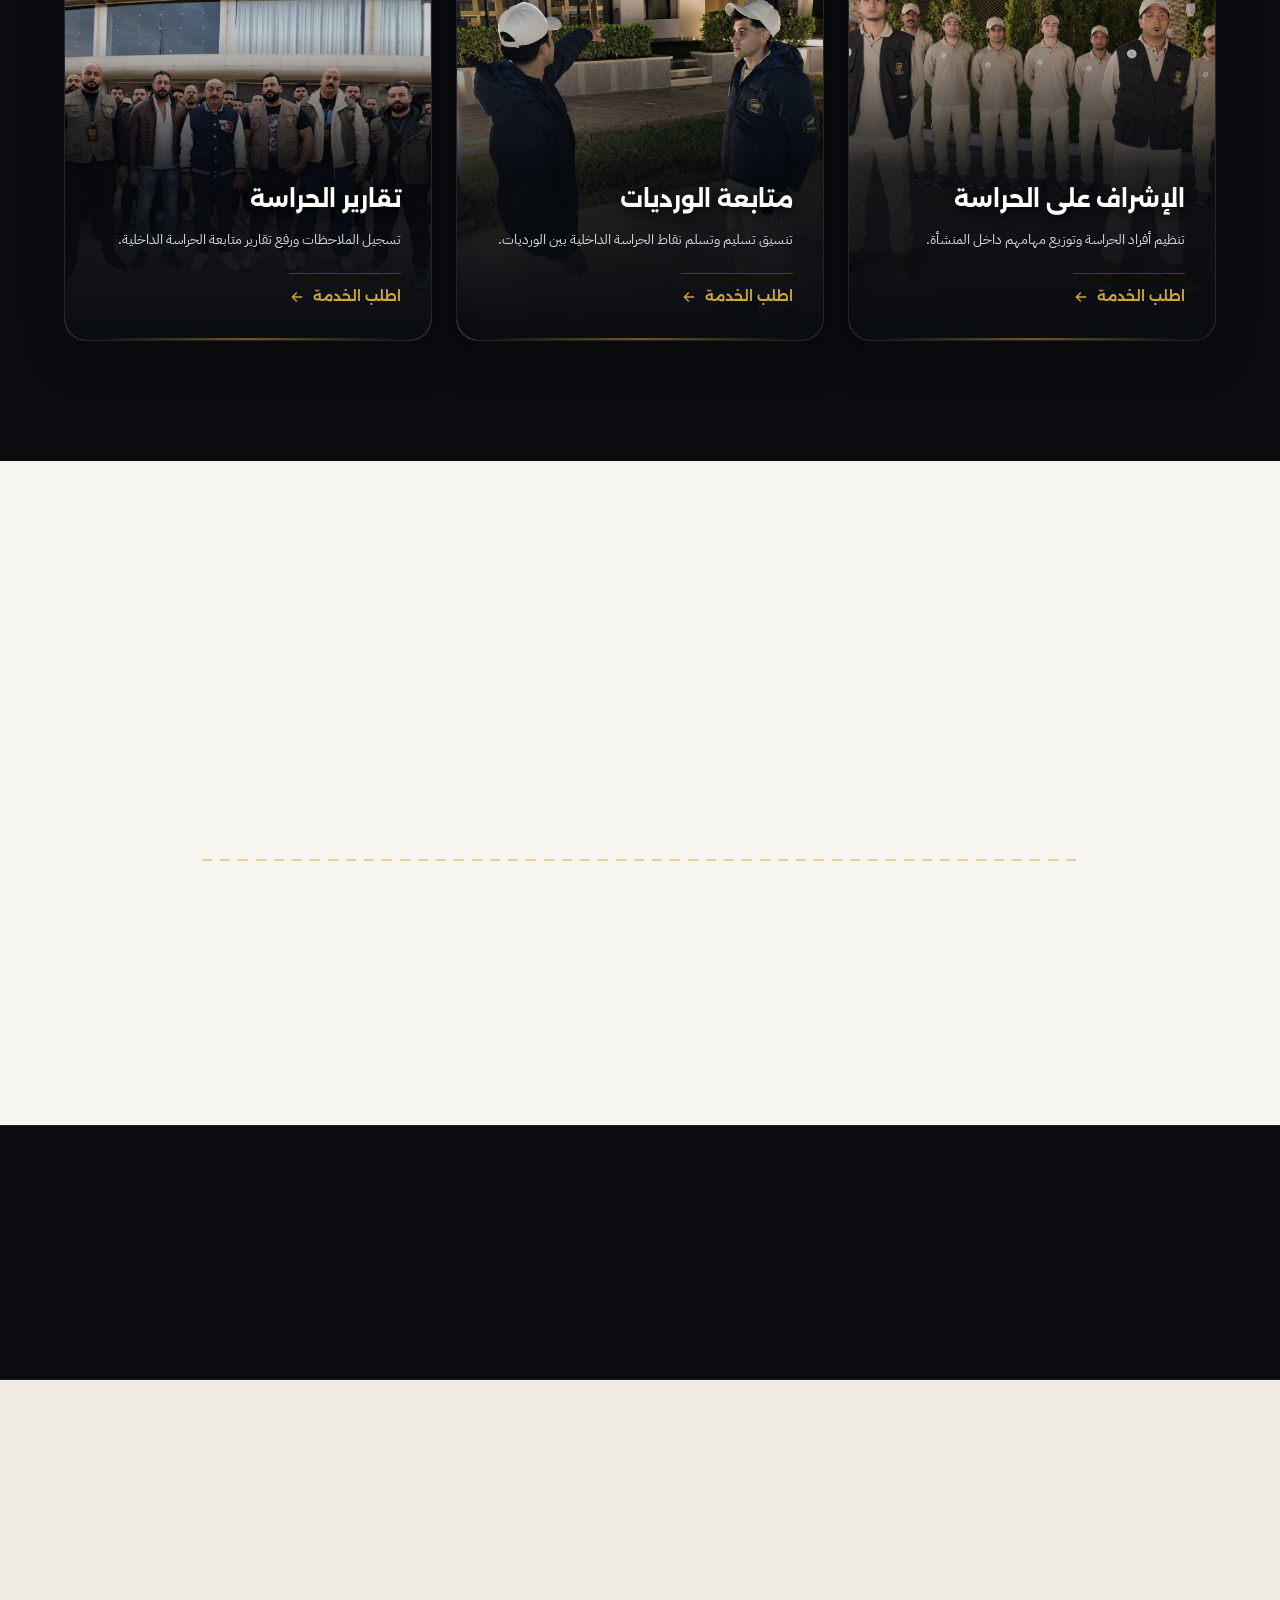
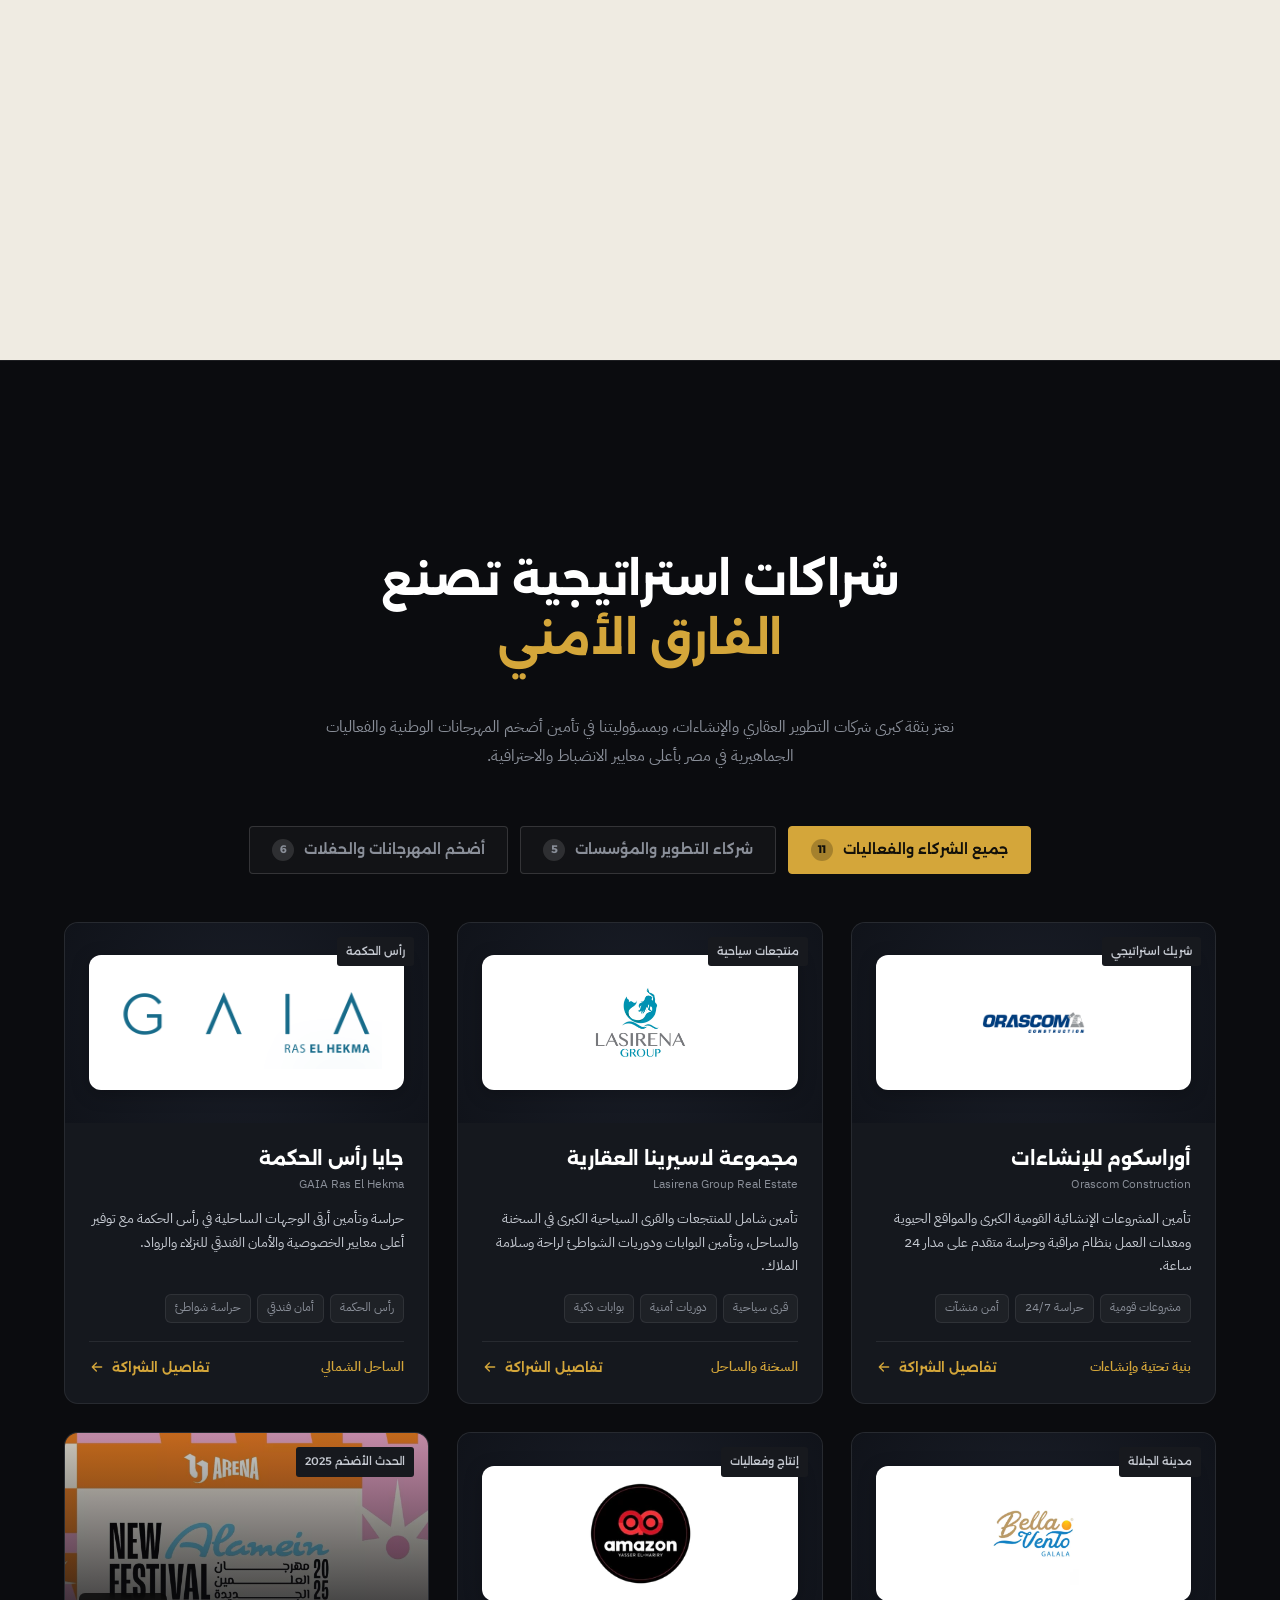
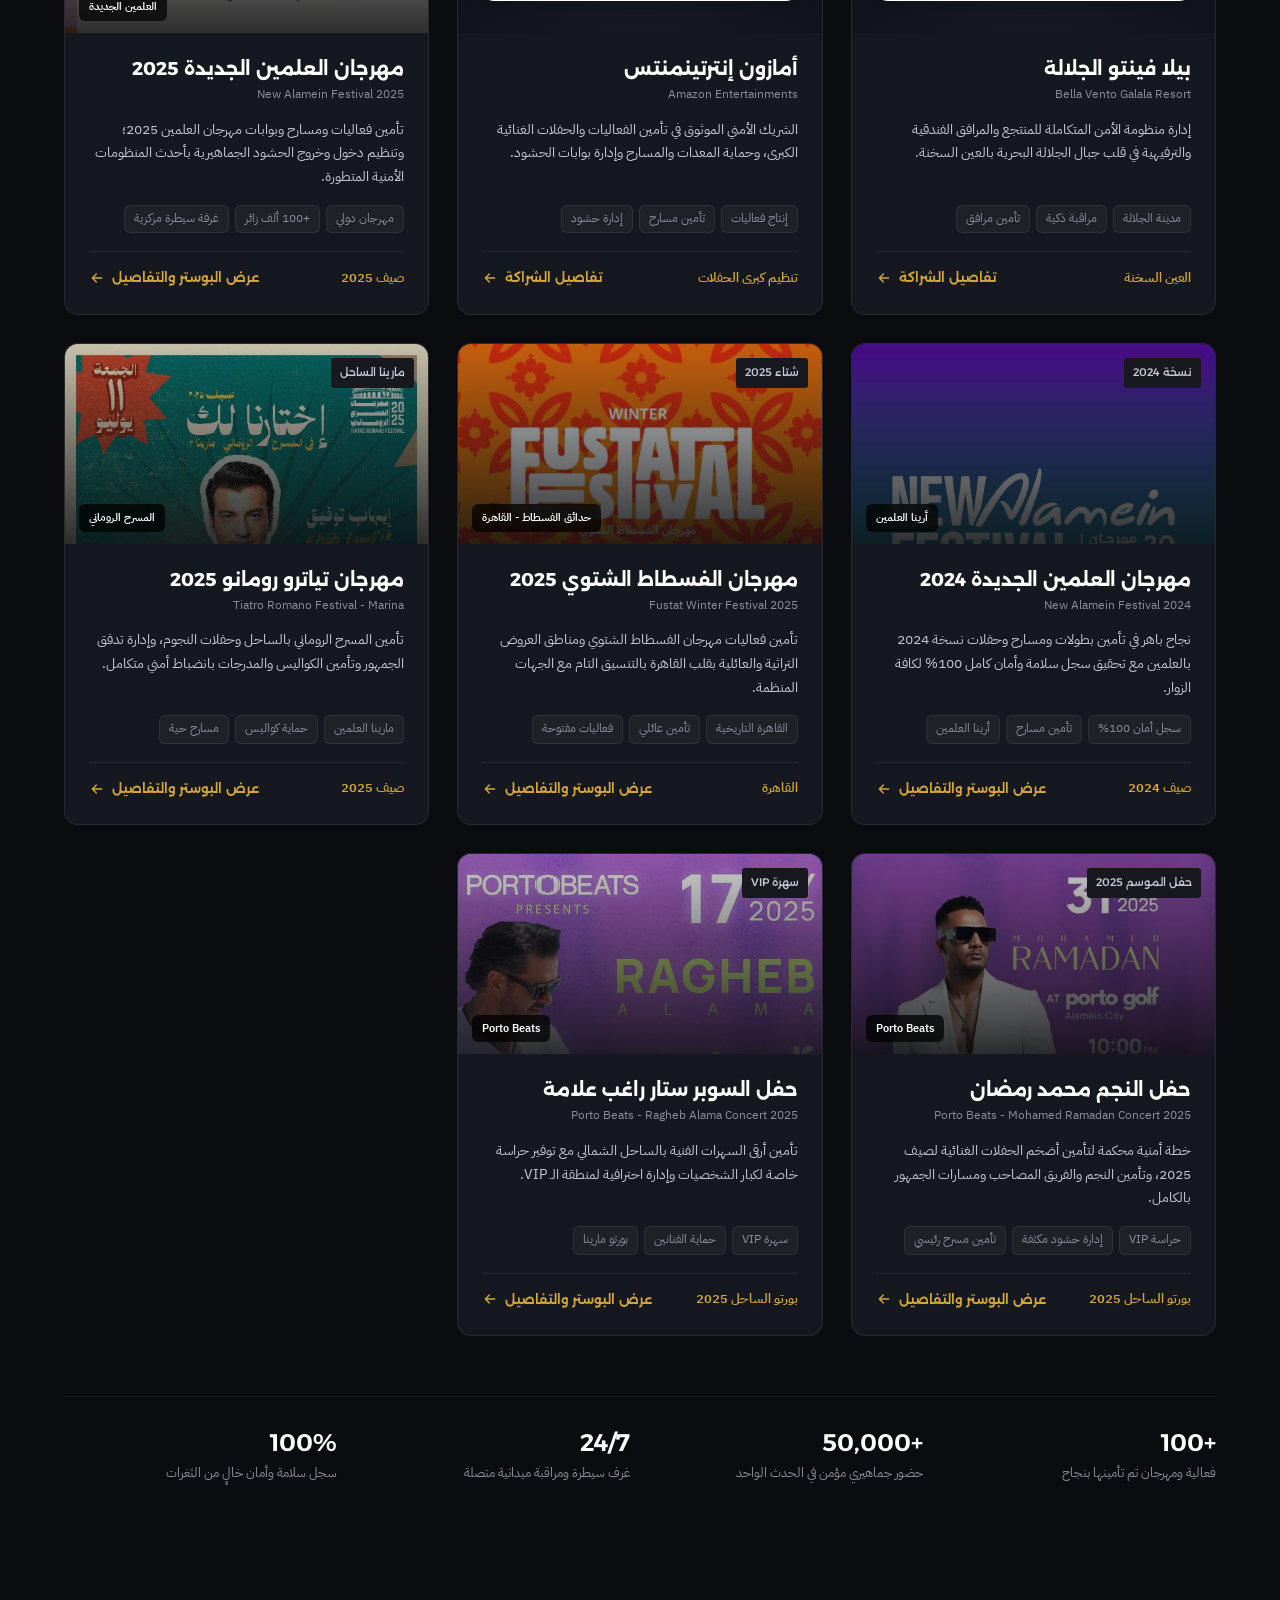
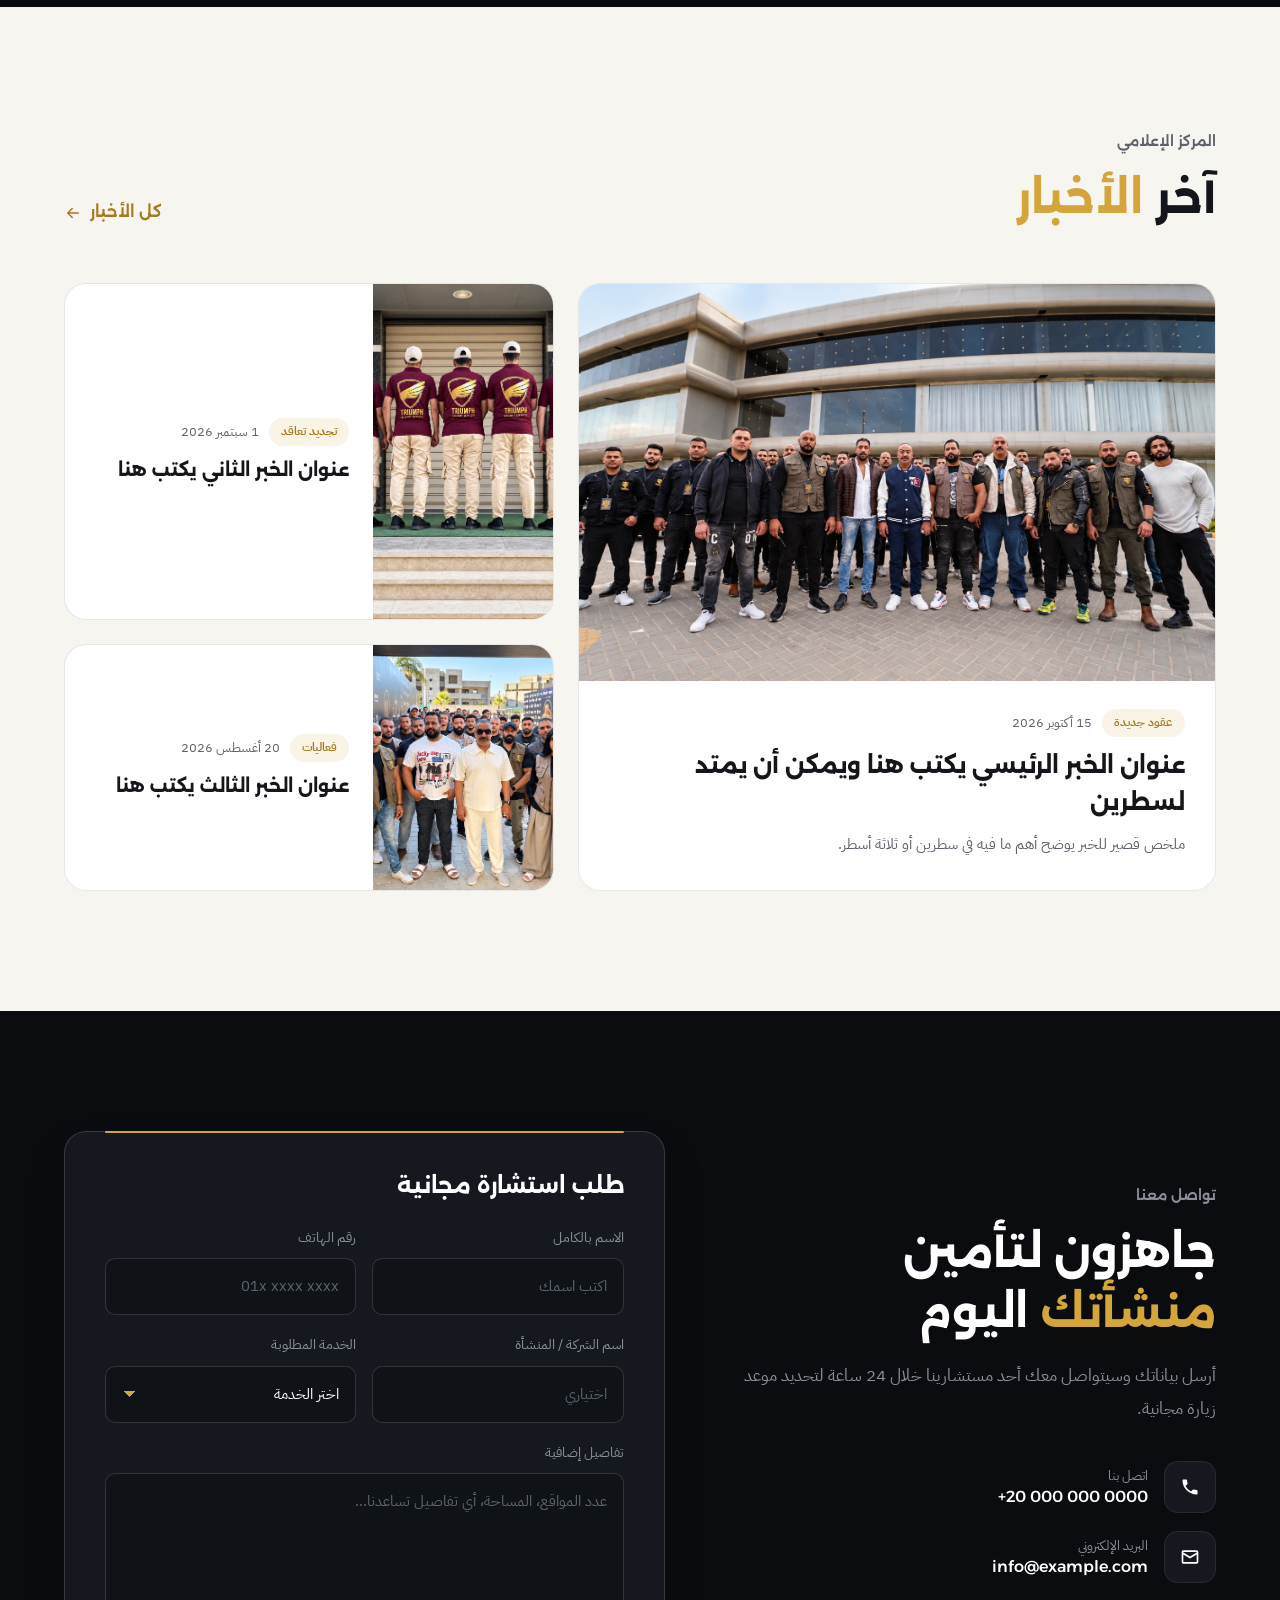
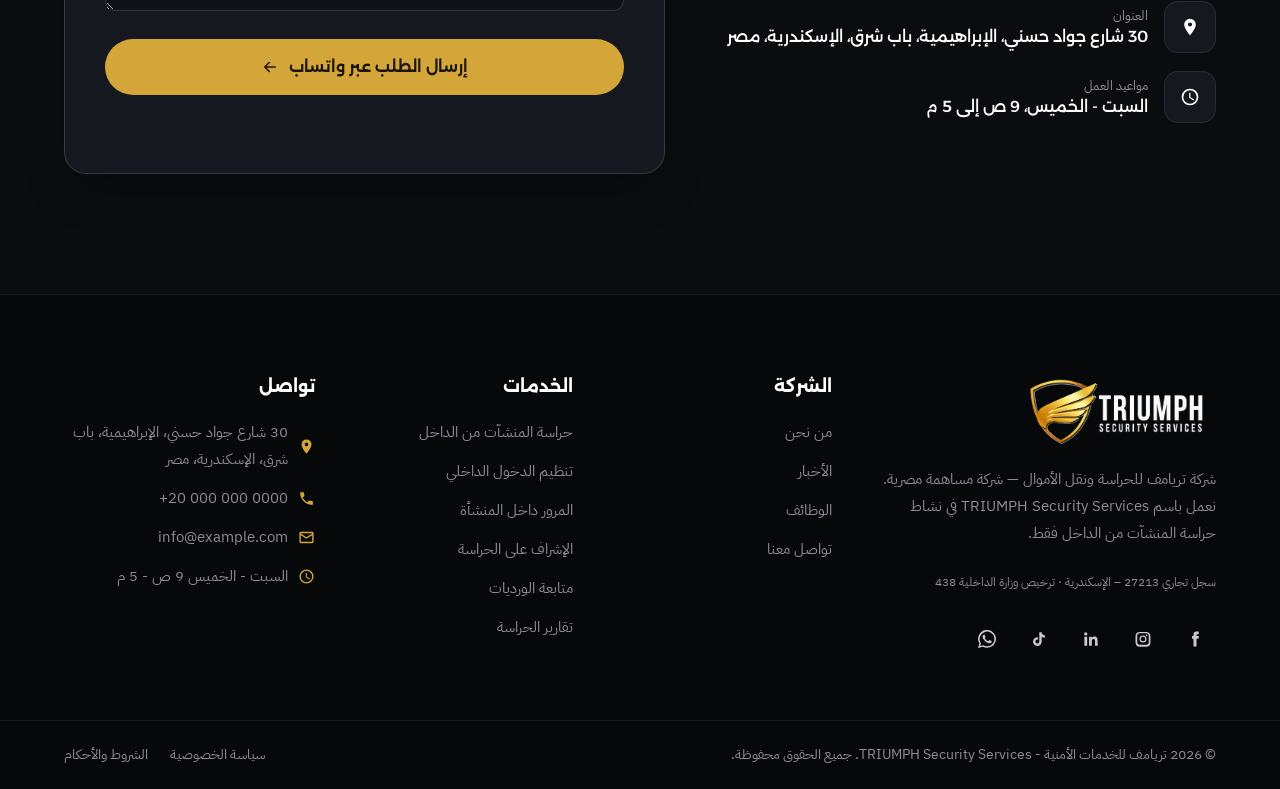
==== commit 8efd3e8d: "Comment out list items in ar.html" ====
--- a/ar.html
+++ b/ar.html
@@ -178,13 +178,13 @@
           <ul class="hero__trust reveal">
             <li><svg class="i">
                 <use href="#i-check" />
-              </svg> استجابة خلال 15 دقيقة</li>
+              <!-- </svg> استجابة خلال 15 دقيقة</li>
             <li><svg class="i">
                 <use href="#i-check" />
               </svg> أفراد مدرّبون ومؤمَّن عليهم</li>
             <li><svg class="i">
                 <use href="#i-check" />
-              </svg> تقارير يومية للعميل</li>
+              </svg> تقارير يومية للعميل</li> -->
           </ul>
           <div class="hero__facts reveal">
             <div><b>438</b><span>ترخيص وزارة الداخلية</span></div>
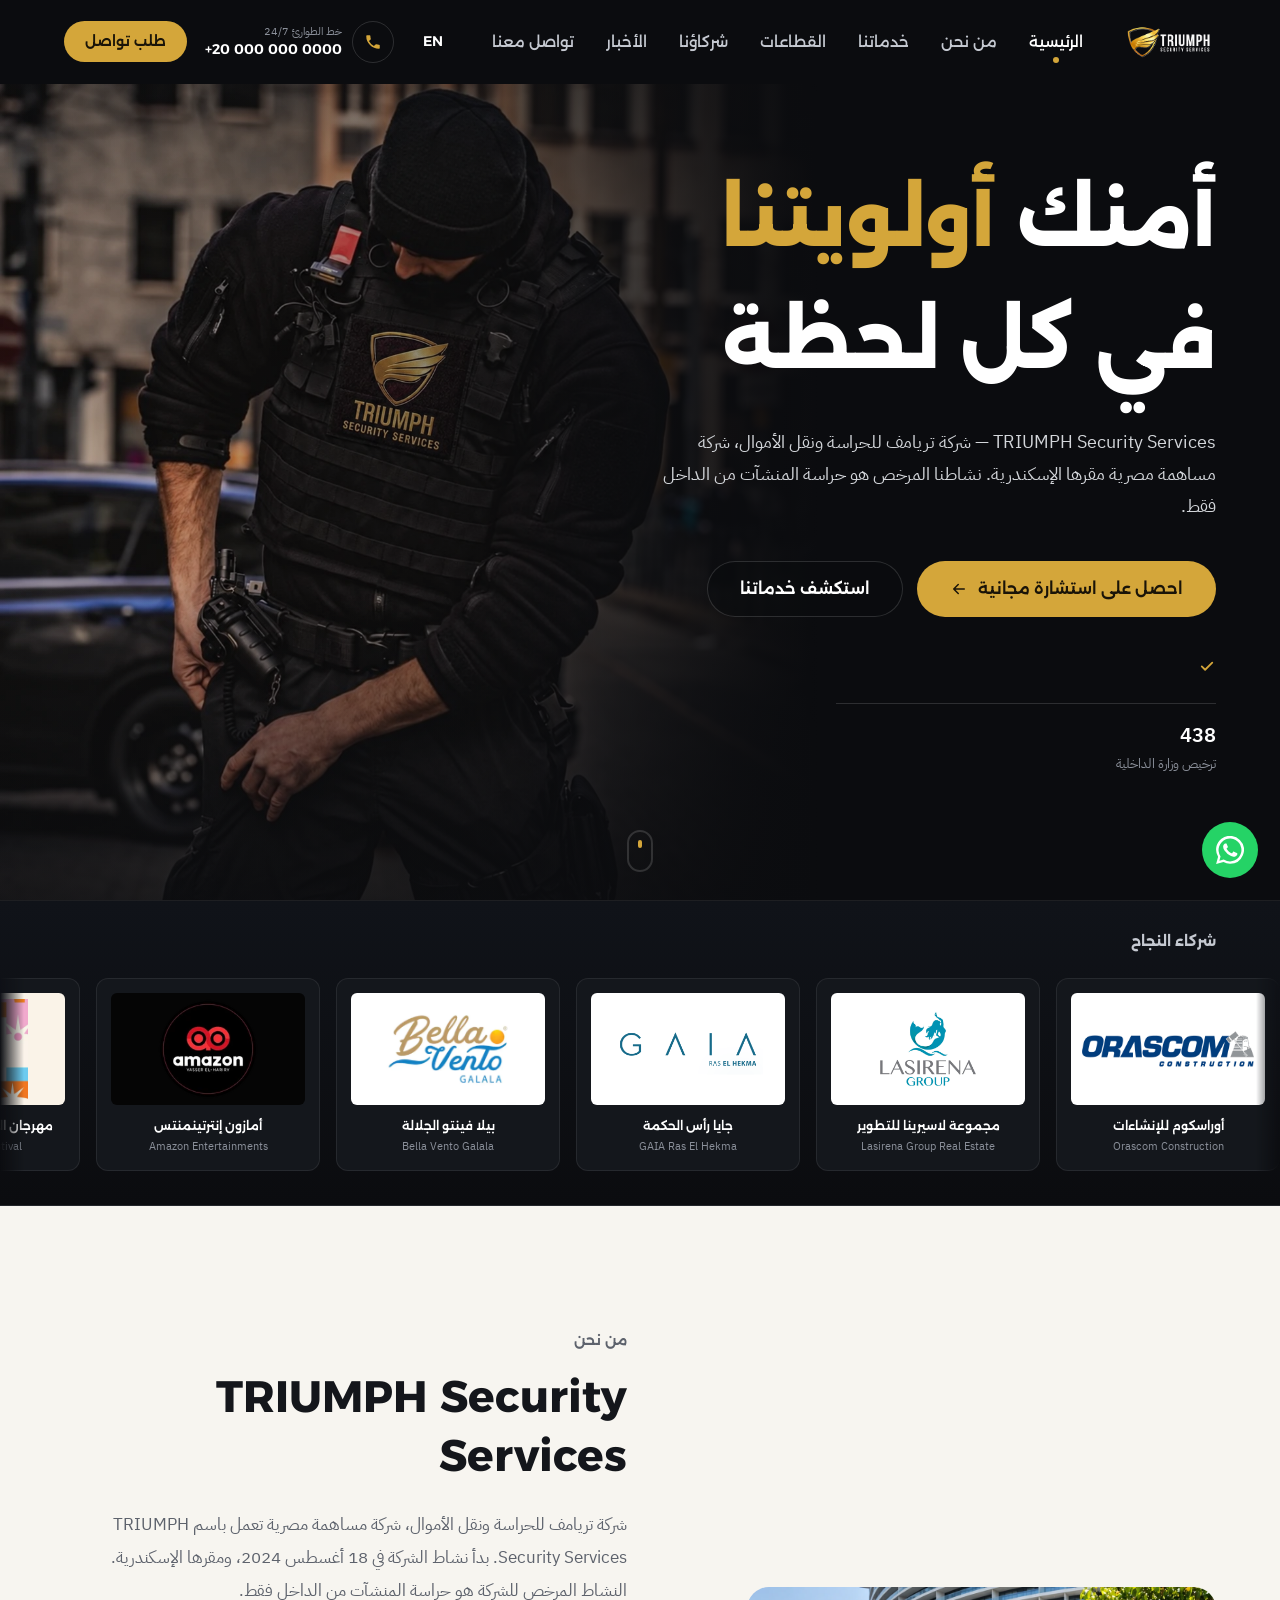
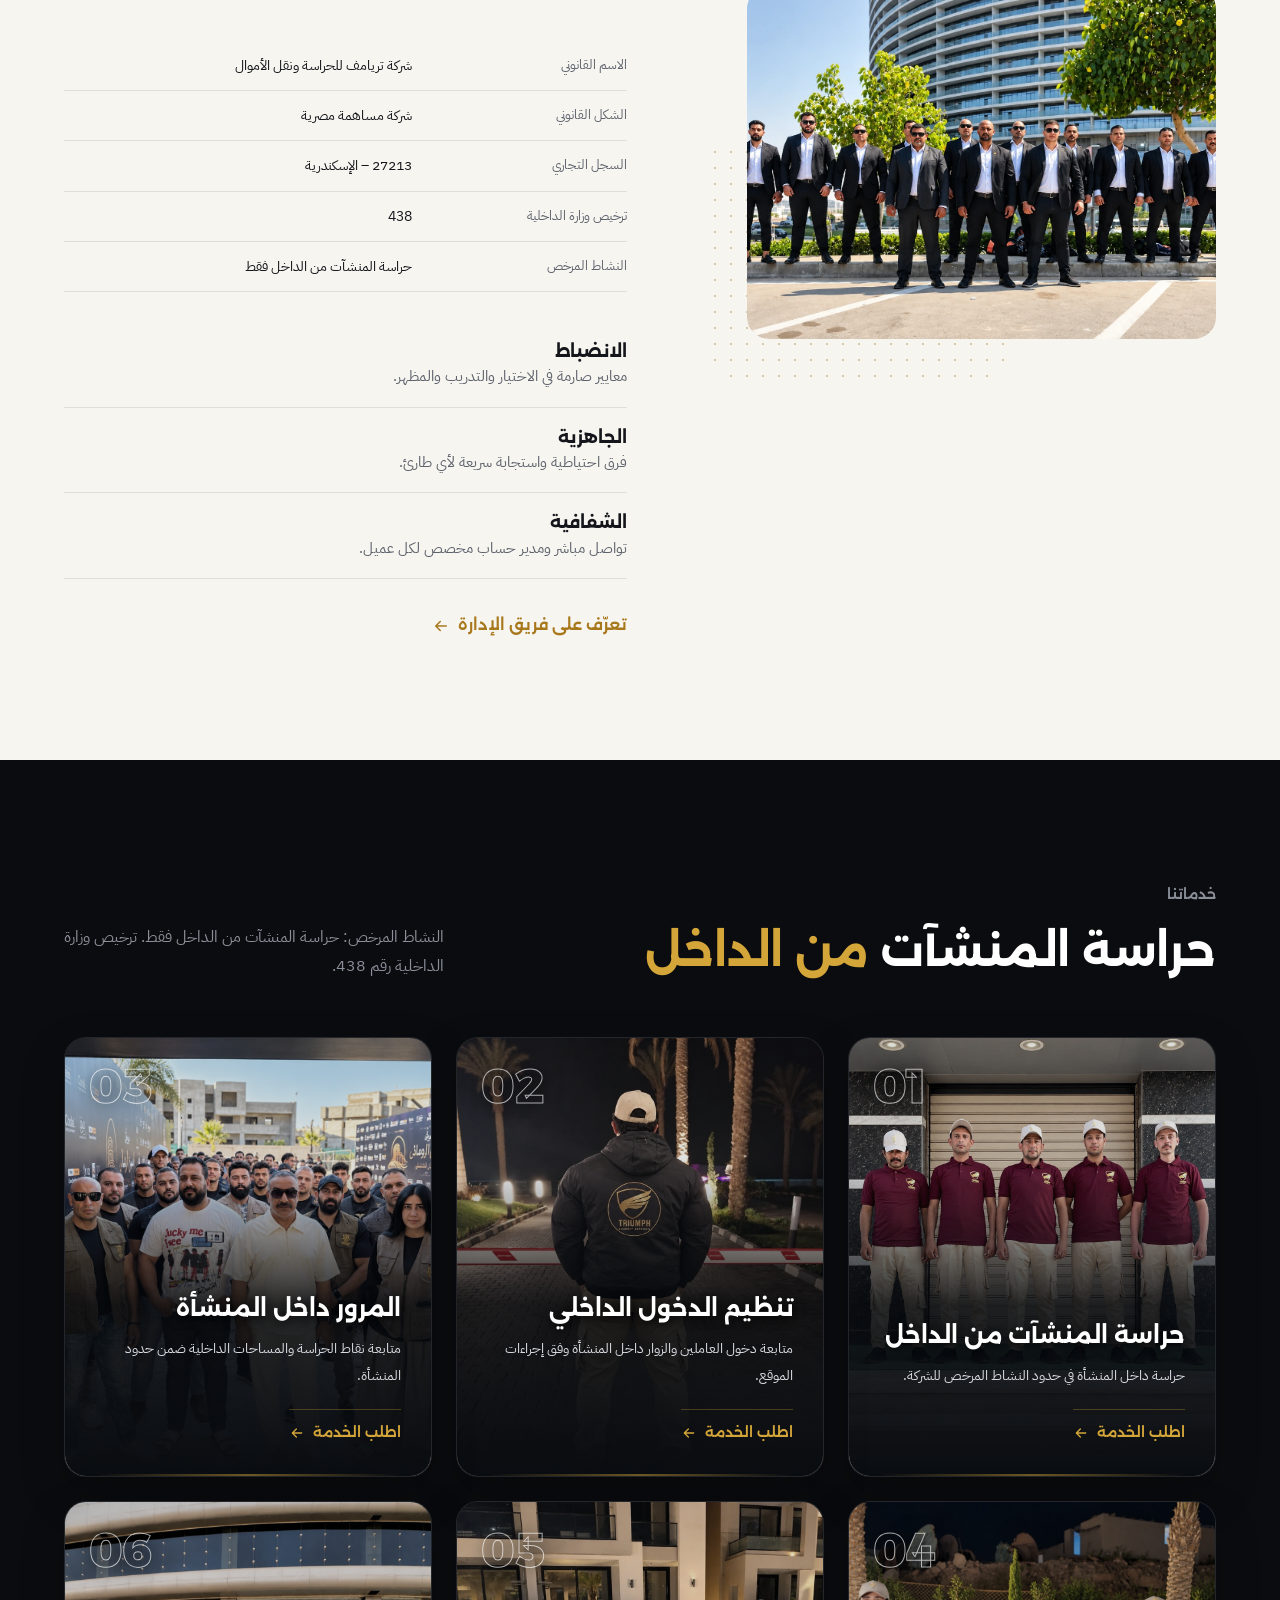
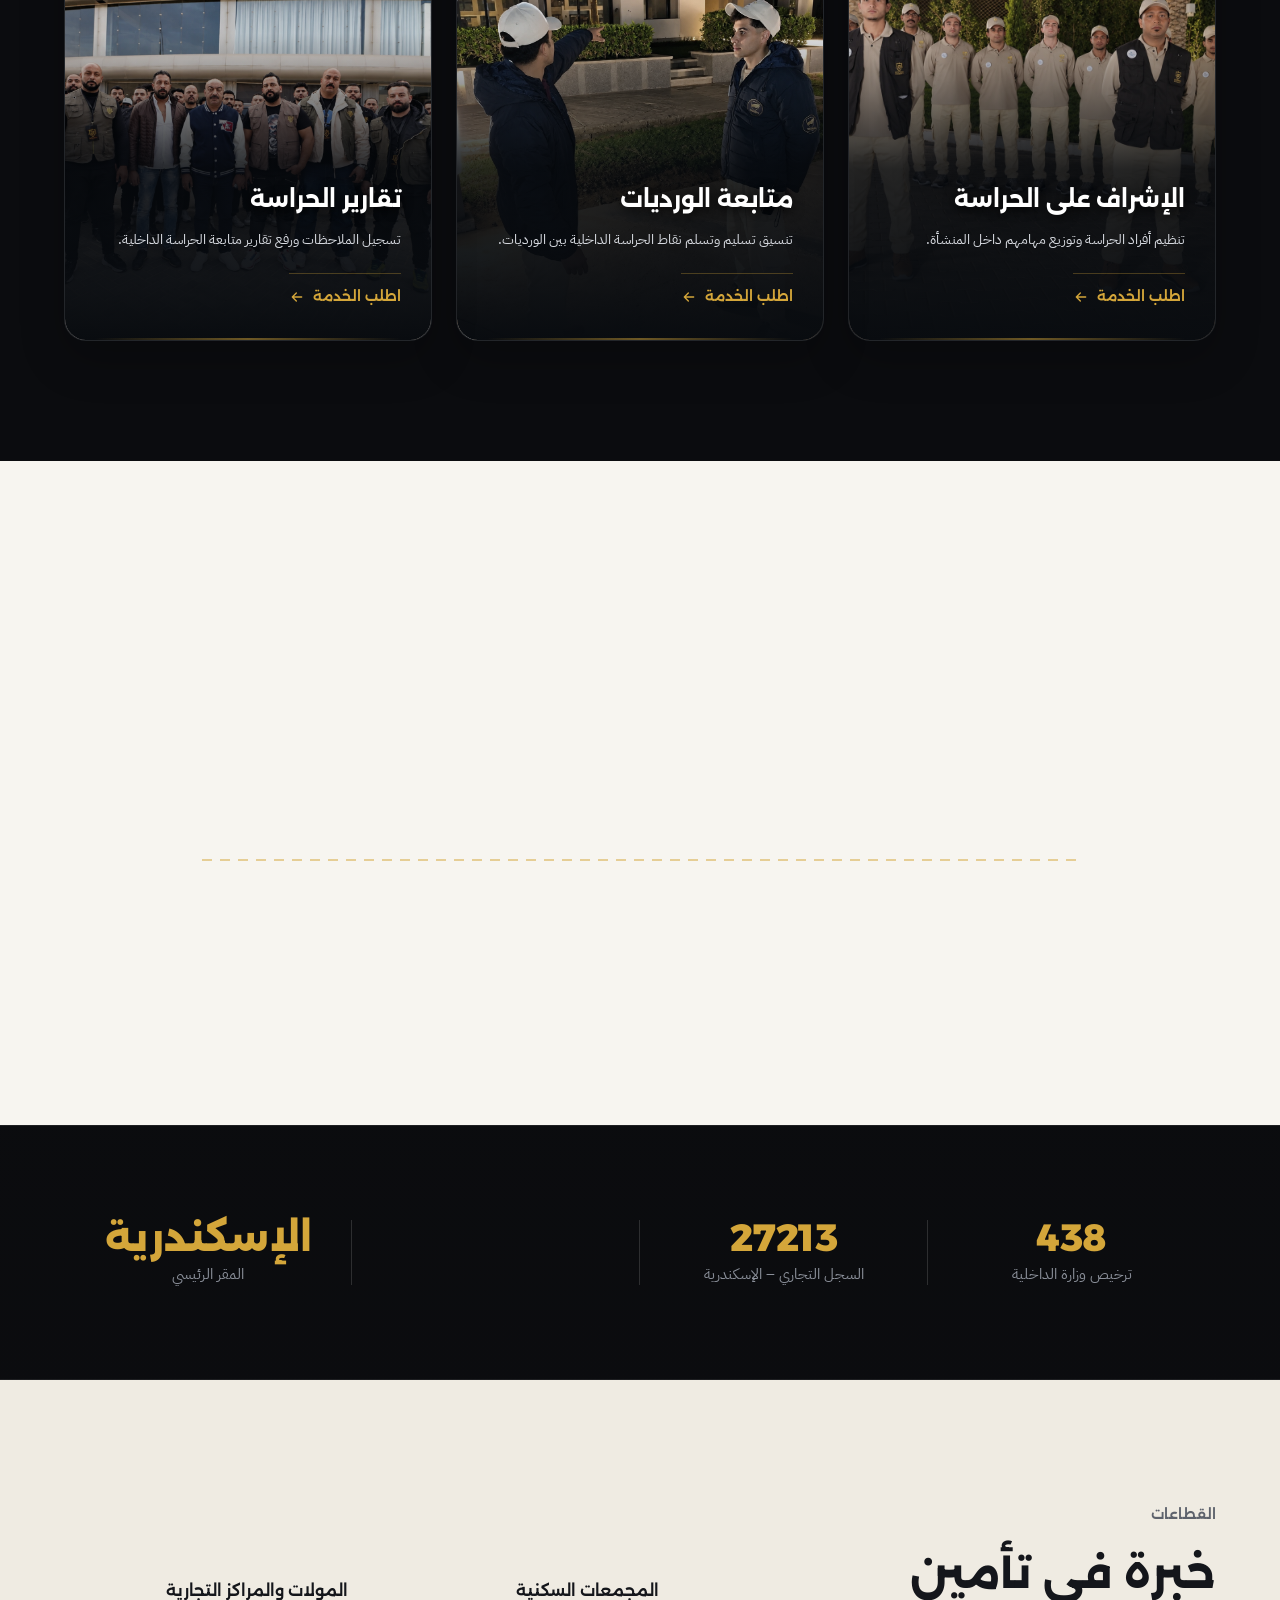
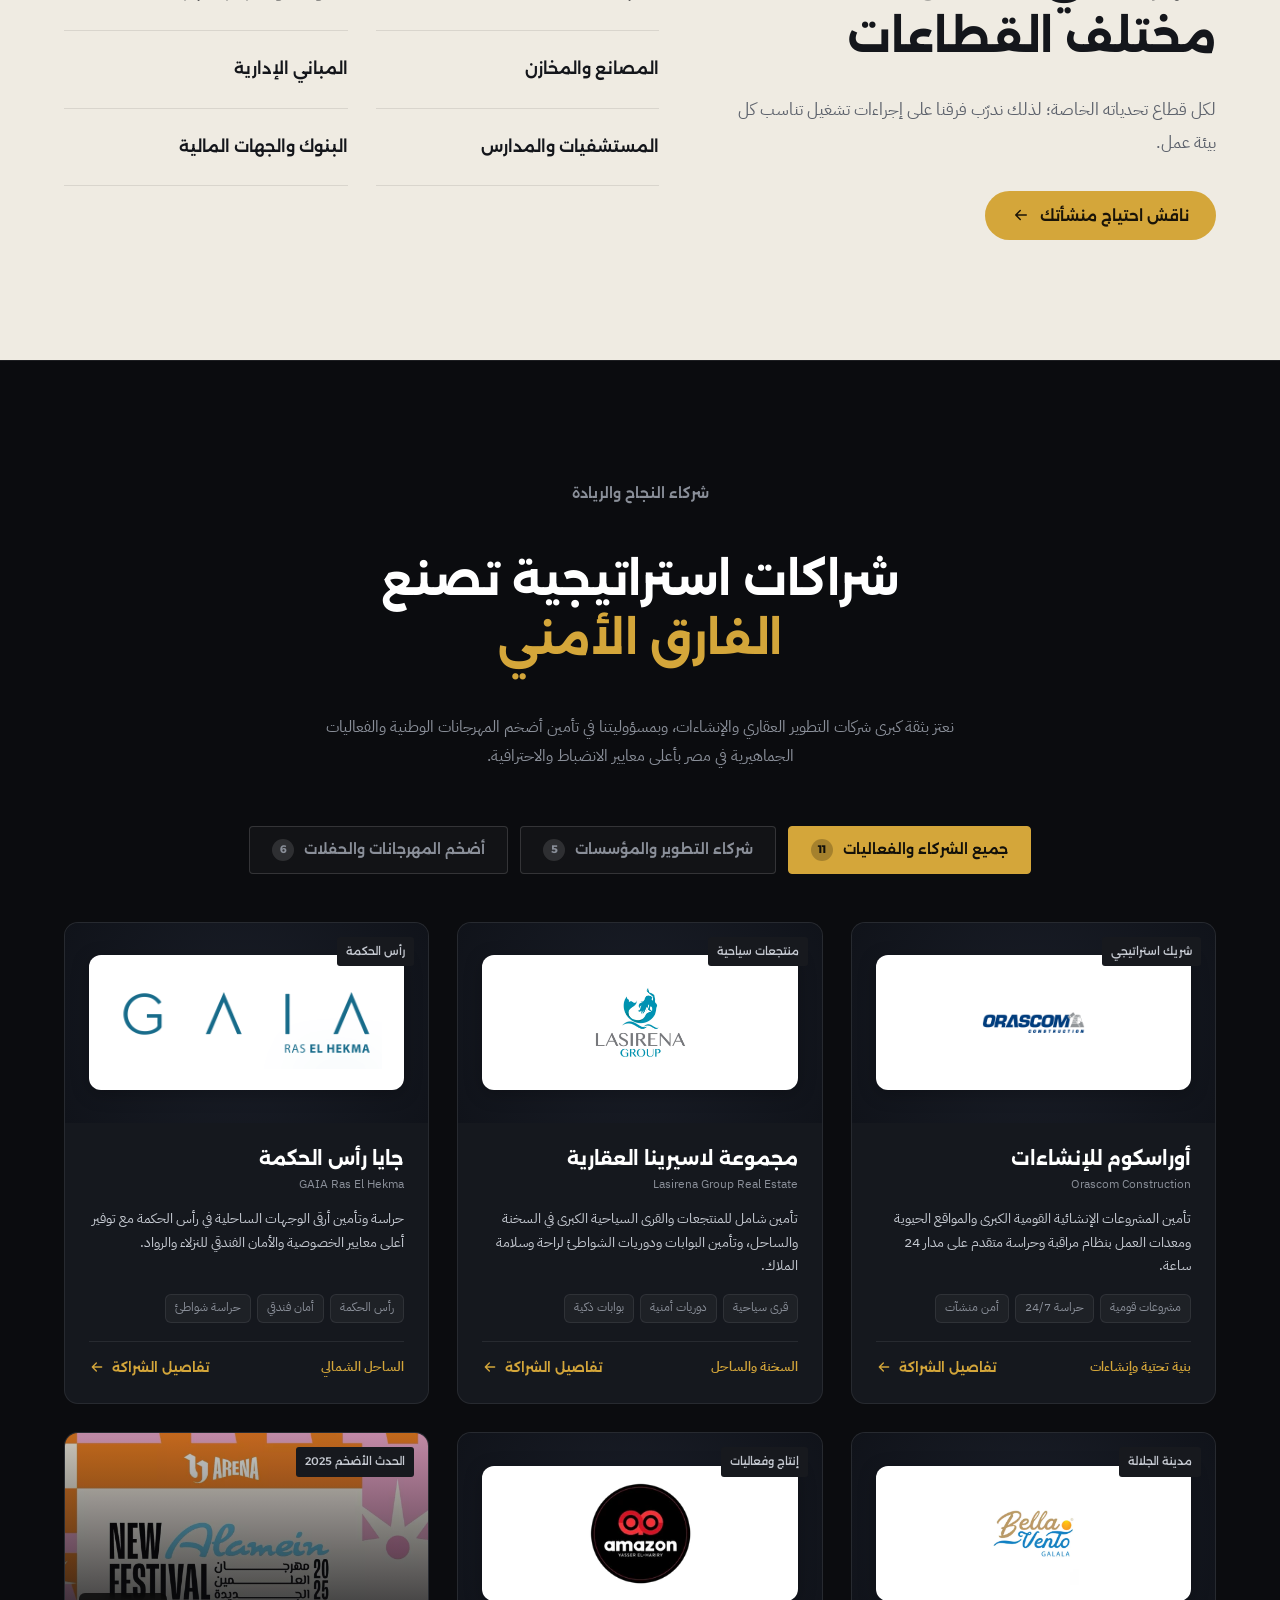
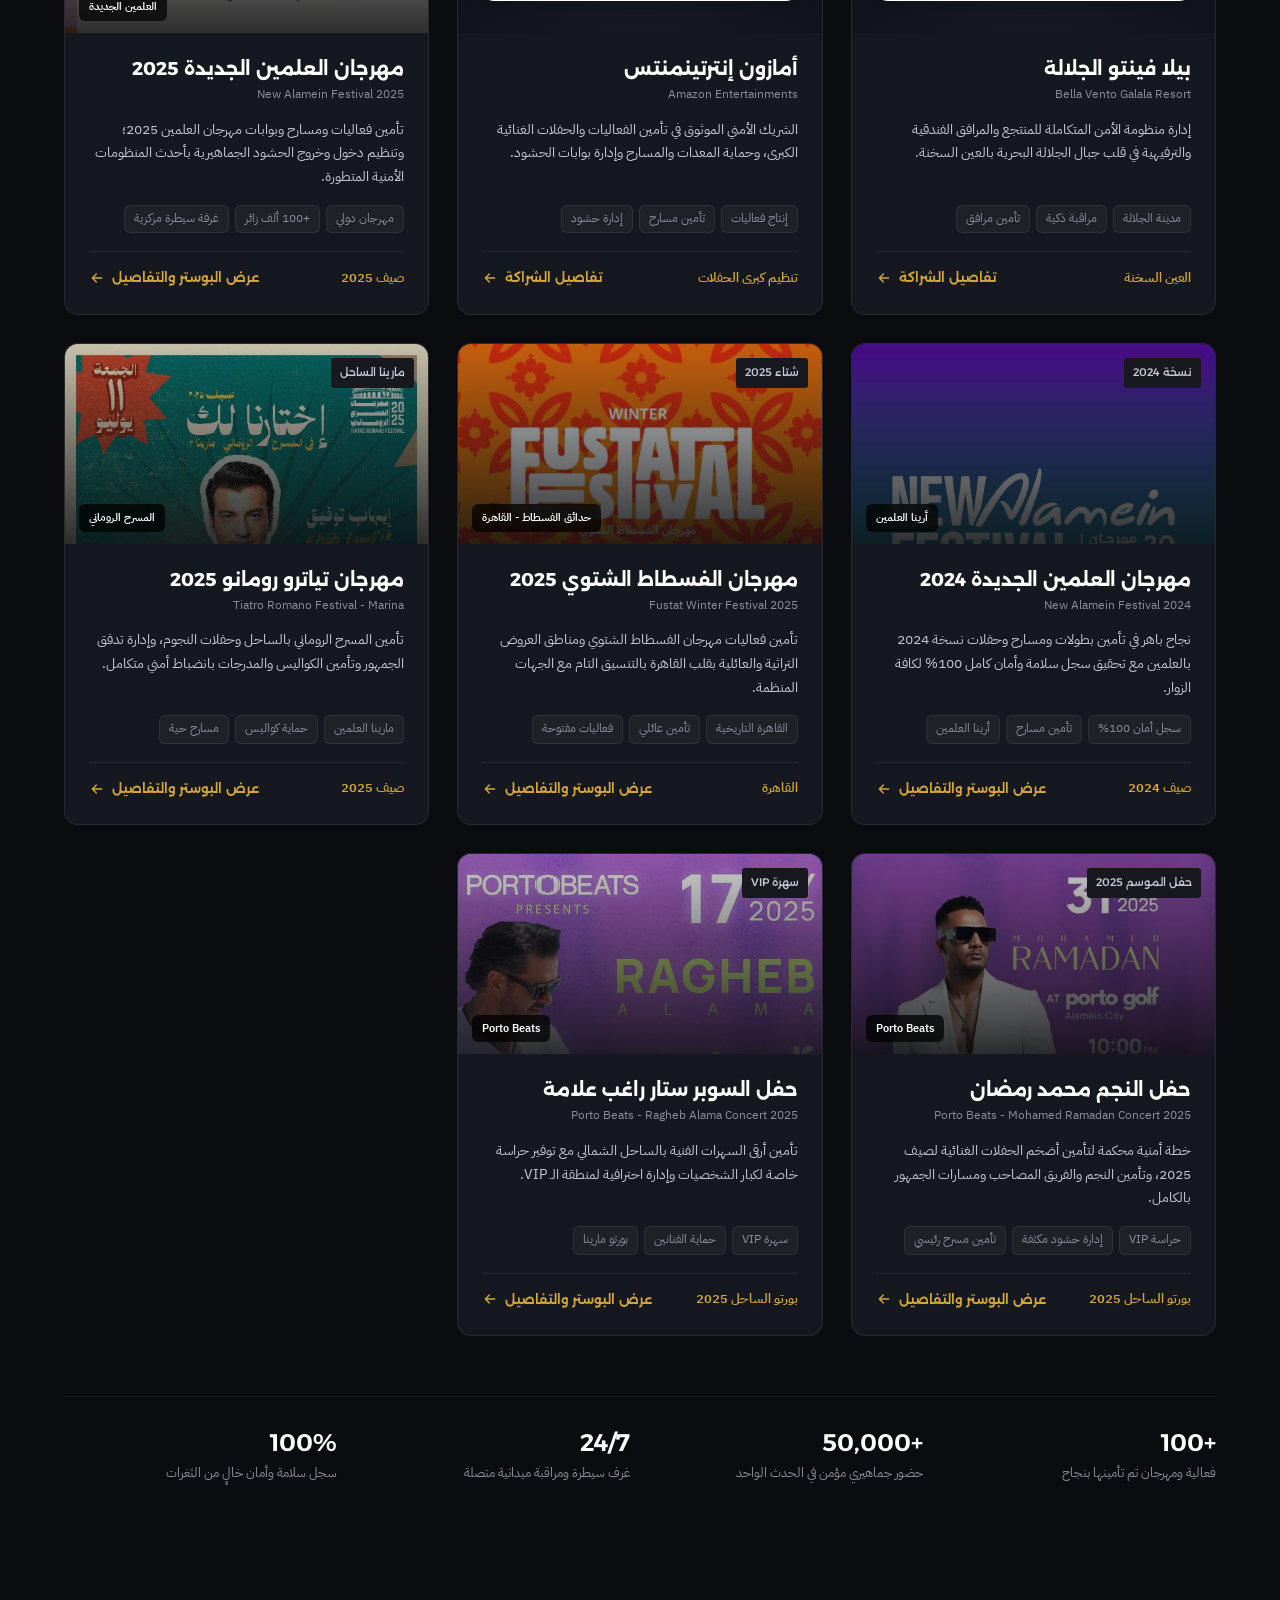
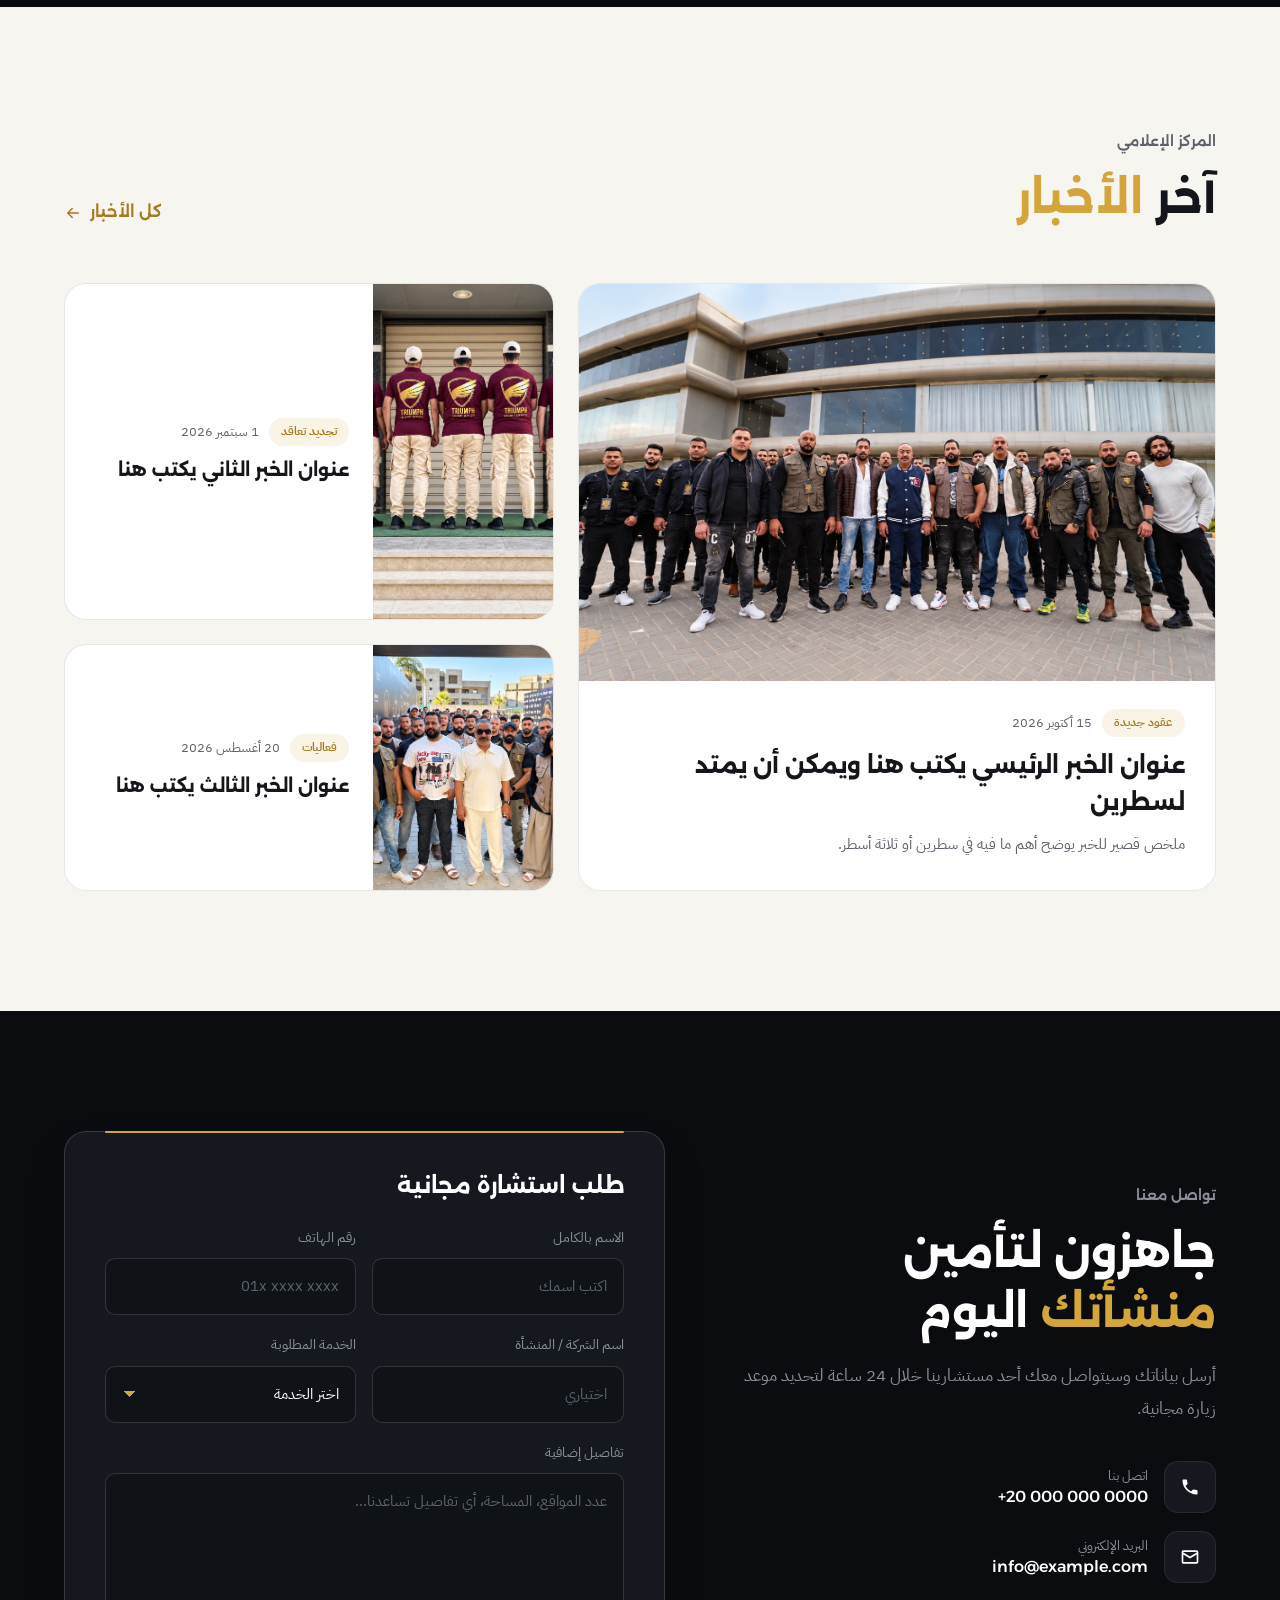
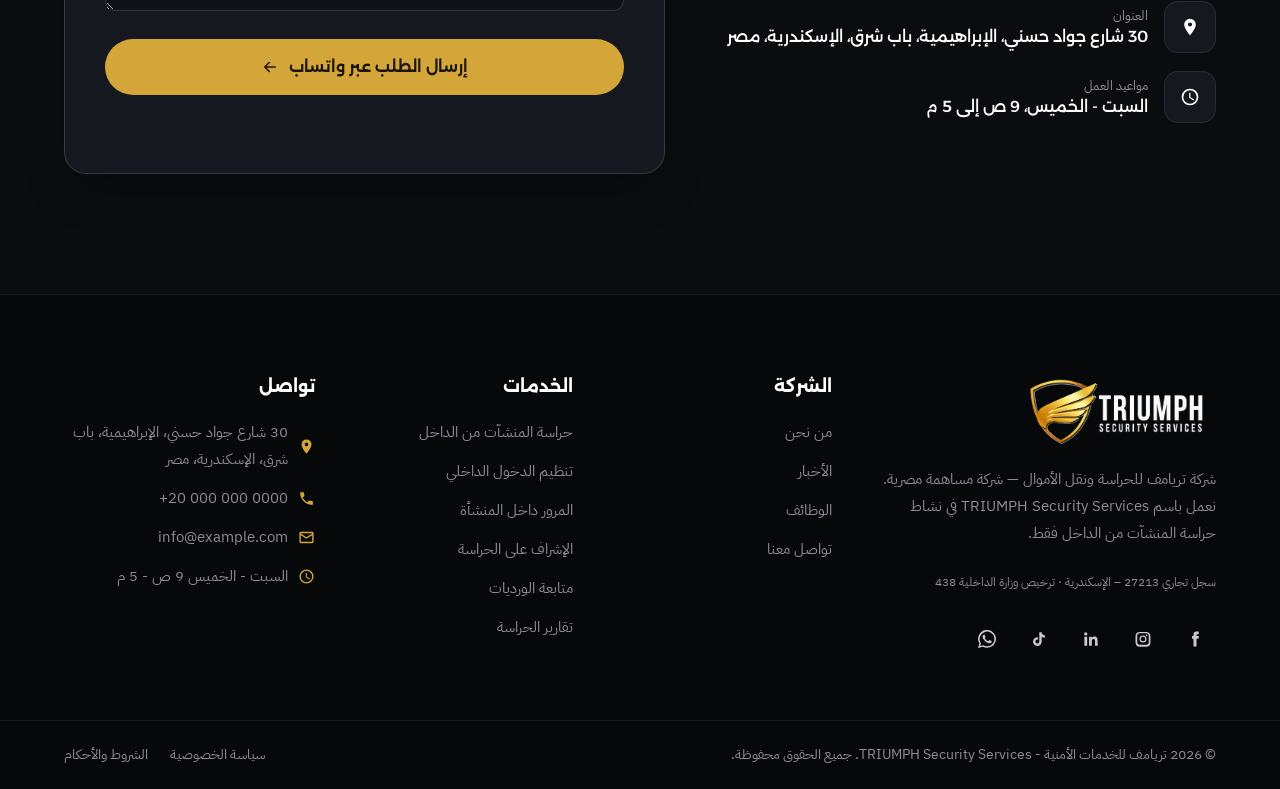
==== commit bf620bc2: "Update company stats section in ar.html Removed one statistic entry from the company stats section." ====
--- a/ar.html
+++ b/ar.html
@@ -500,7 +500,7 @@
     </section>
 
     <!-- ================= STATS ================= -->
-    <section class="stats" aria-label="بيانات الشركة"><div class="container stats__grid"><div class="stat reveal"><b>438</b><span>ترخيص وزارة الداخلية</span></div><div class="stat reveal"><b>27213</b><span>السجل التجاري – الإسكندرية</span></div><div class="stat reveal"><b>2024</b><span>بدء النشاط: 18 أغسطس</span></div><div class="stat reveal"><b>الإسكندرية</b><span>المقر الرئيسي</span></div></div></section>
+    <section class="stats" aria-label="بيانات الشركة"><div class="container stats__grid"><div class="stat reveal"><b>438</b><span>ترخيص وزارة الداخلية</span></div><div class="stat reveal"><b>27213</b><span>السجل التجاري – الإسكندرية</span></div><div class="stat reveal"></div><div class="stat reveal"><b>الإسكندرية</b><span>المقر الرئيسي</span></div></div></section>
 
     <!-- ================= SECTORS ================= -->
     <section class="section sectors" id="sectors">
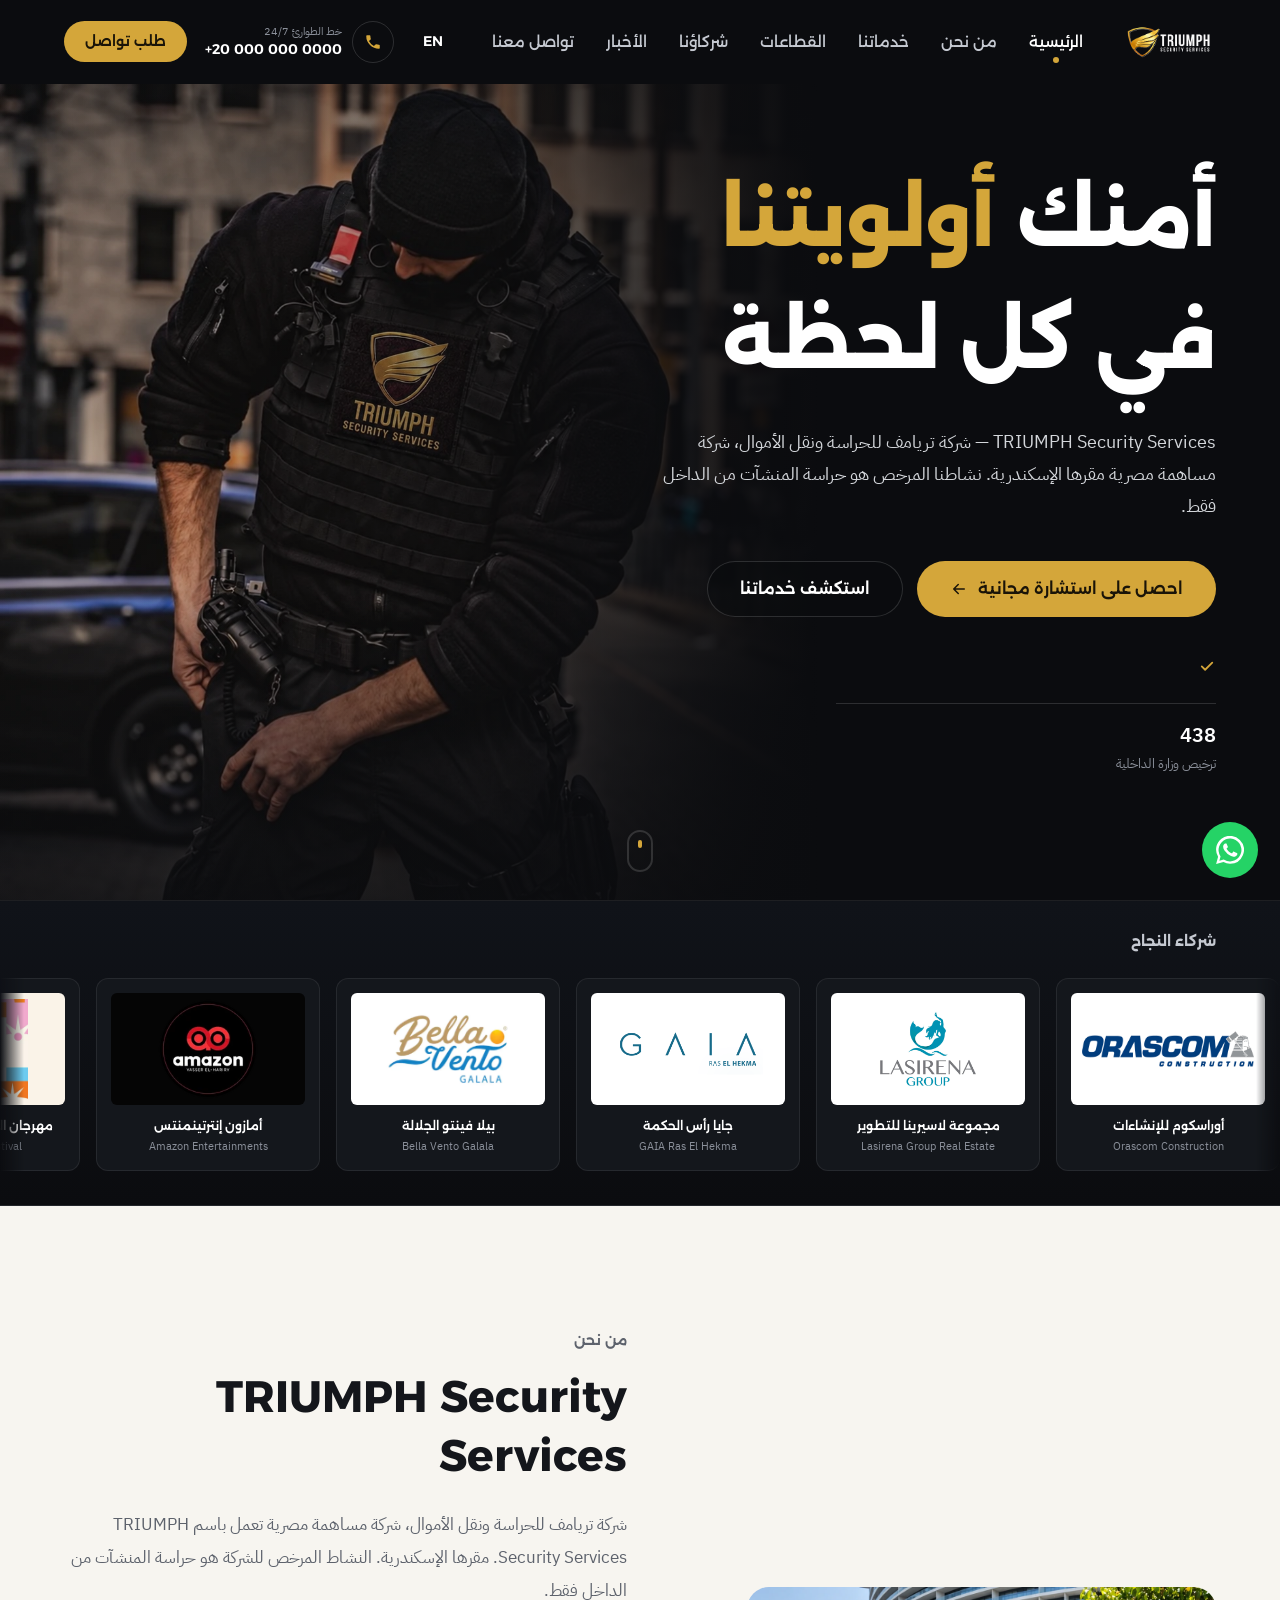
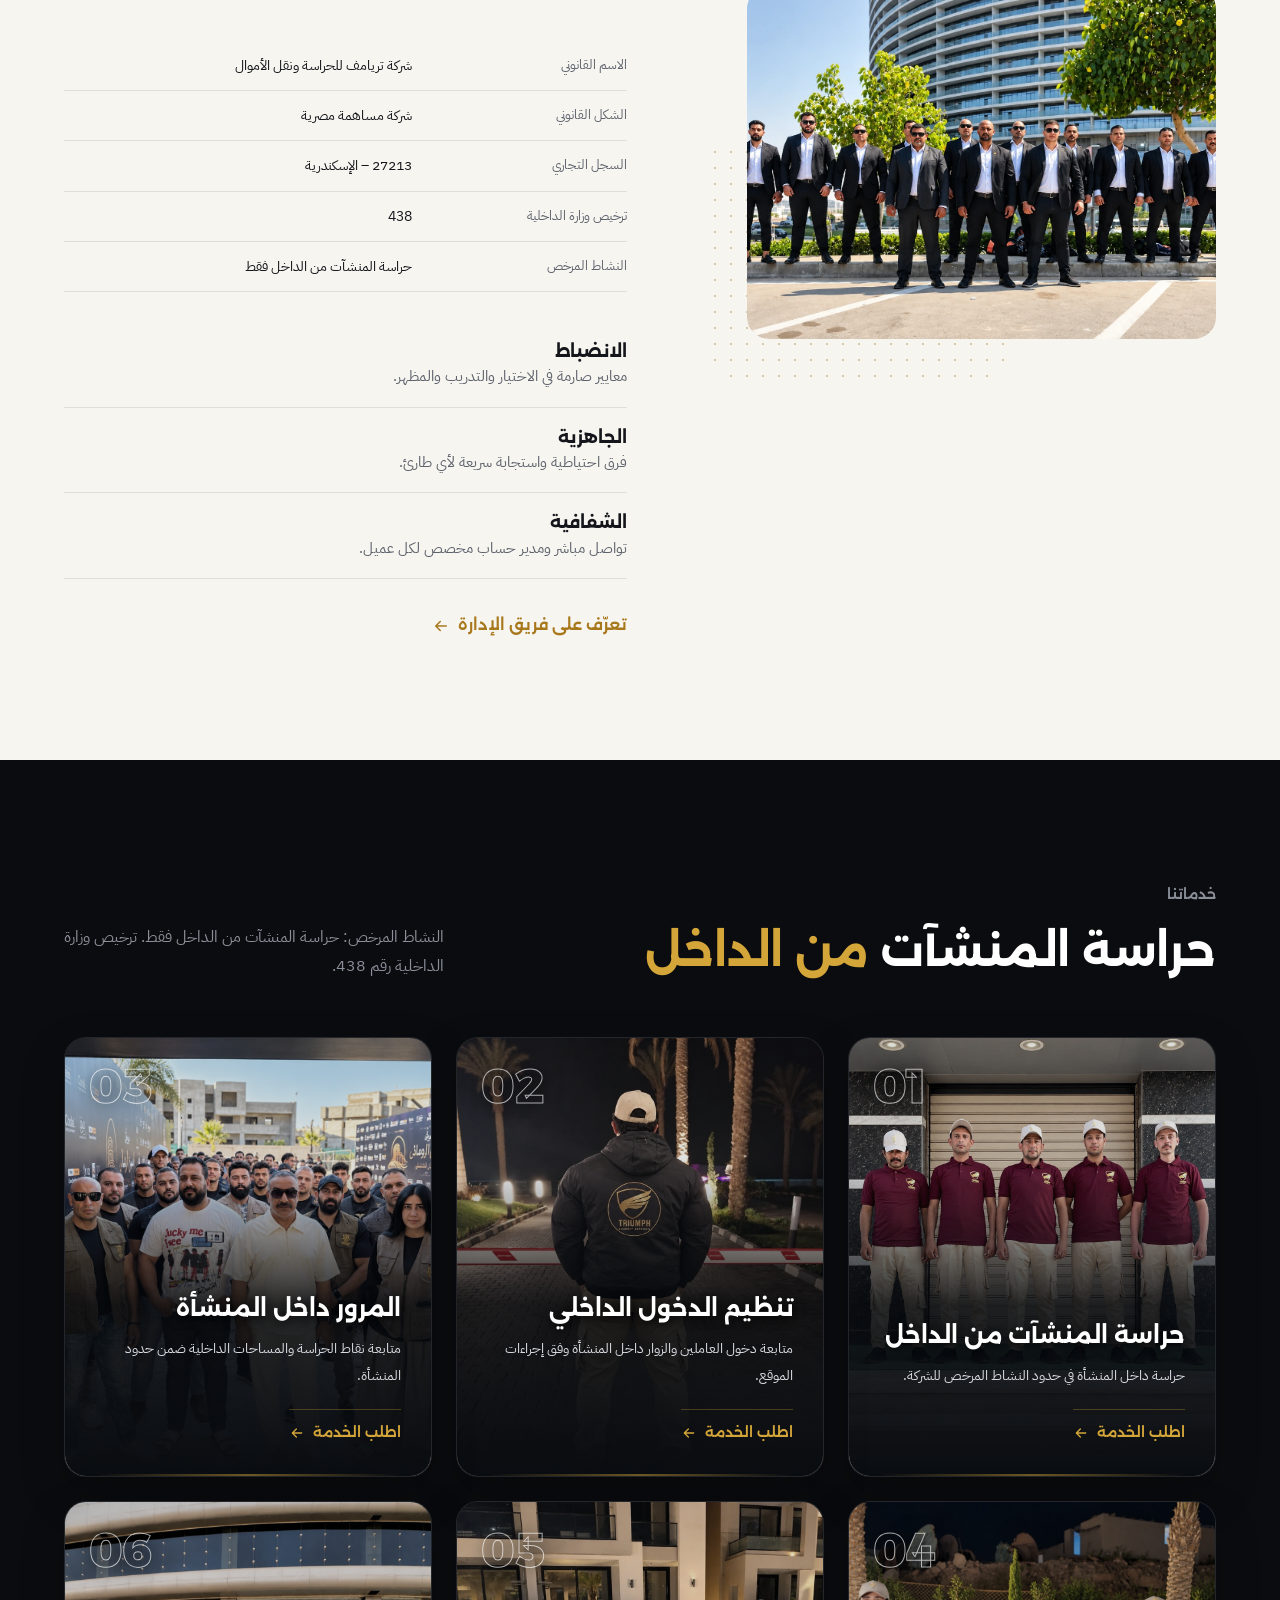
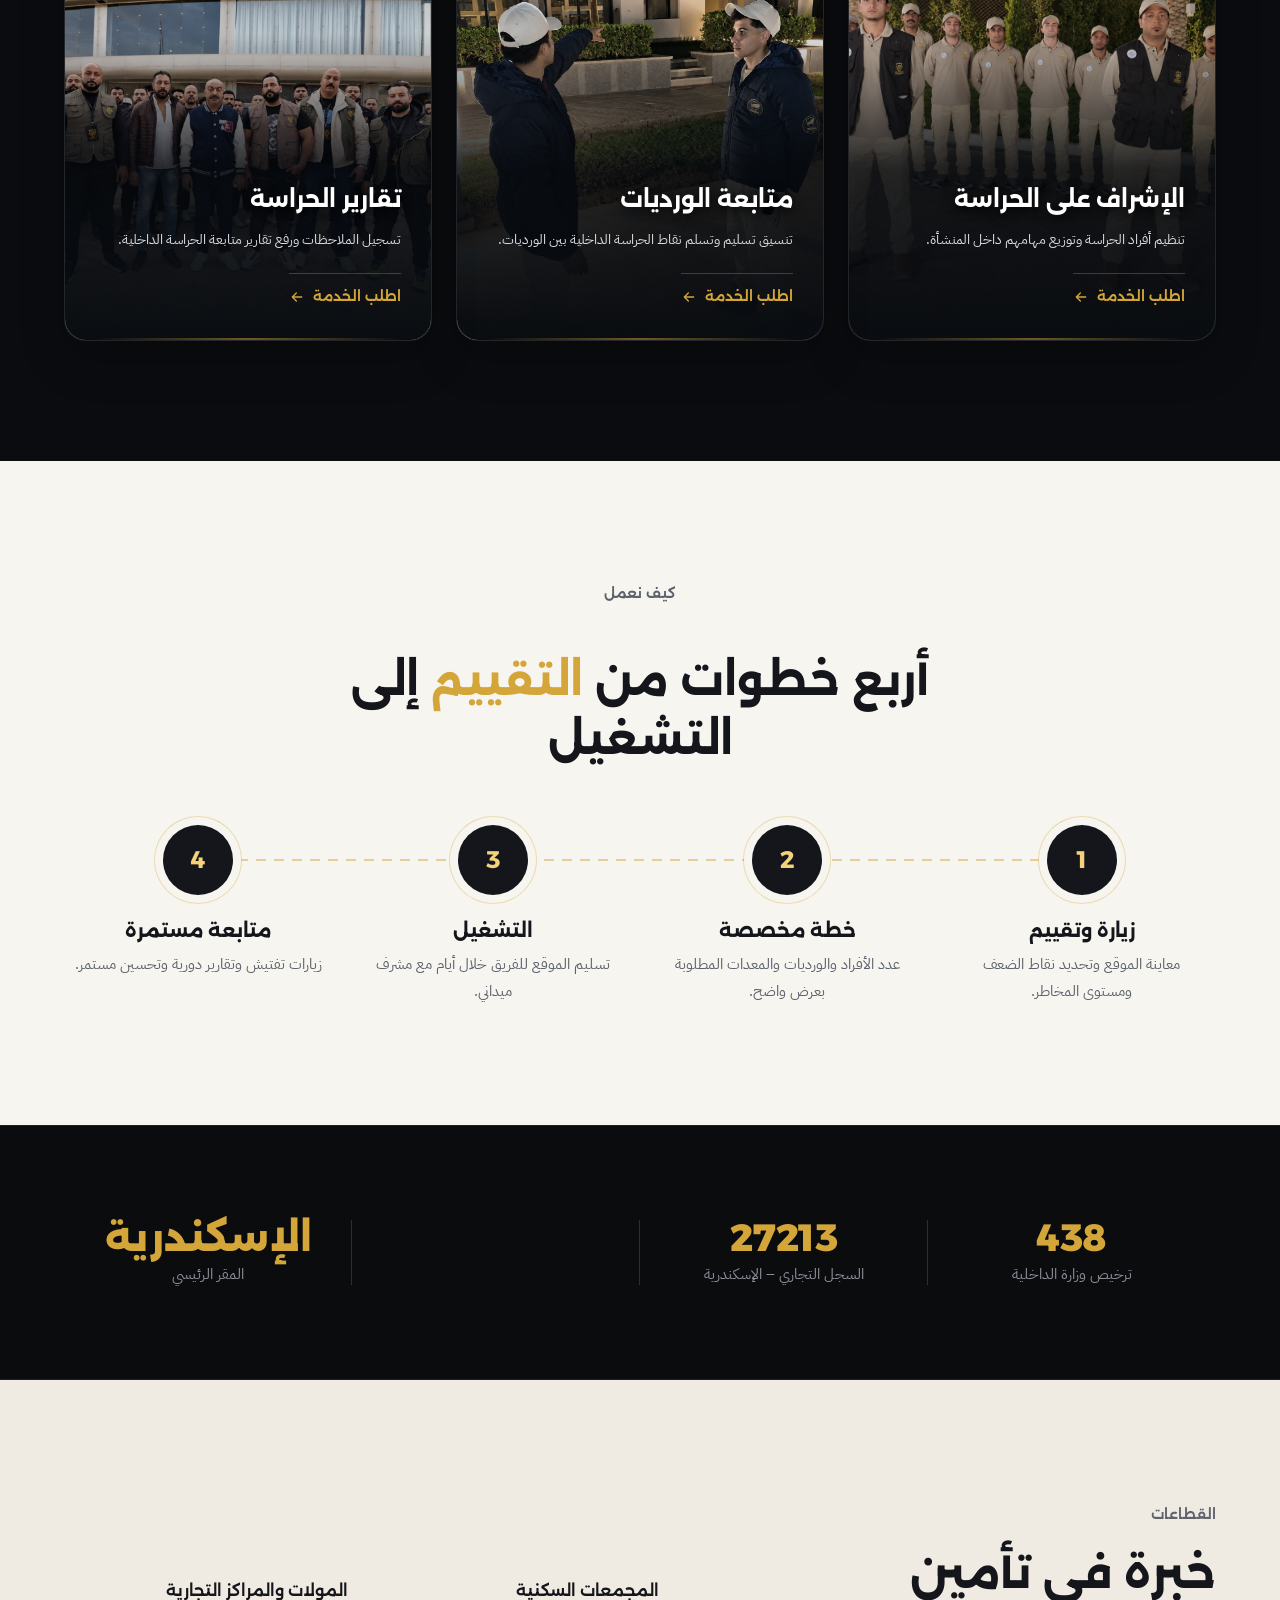
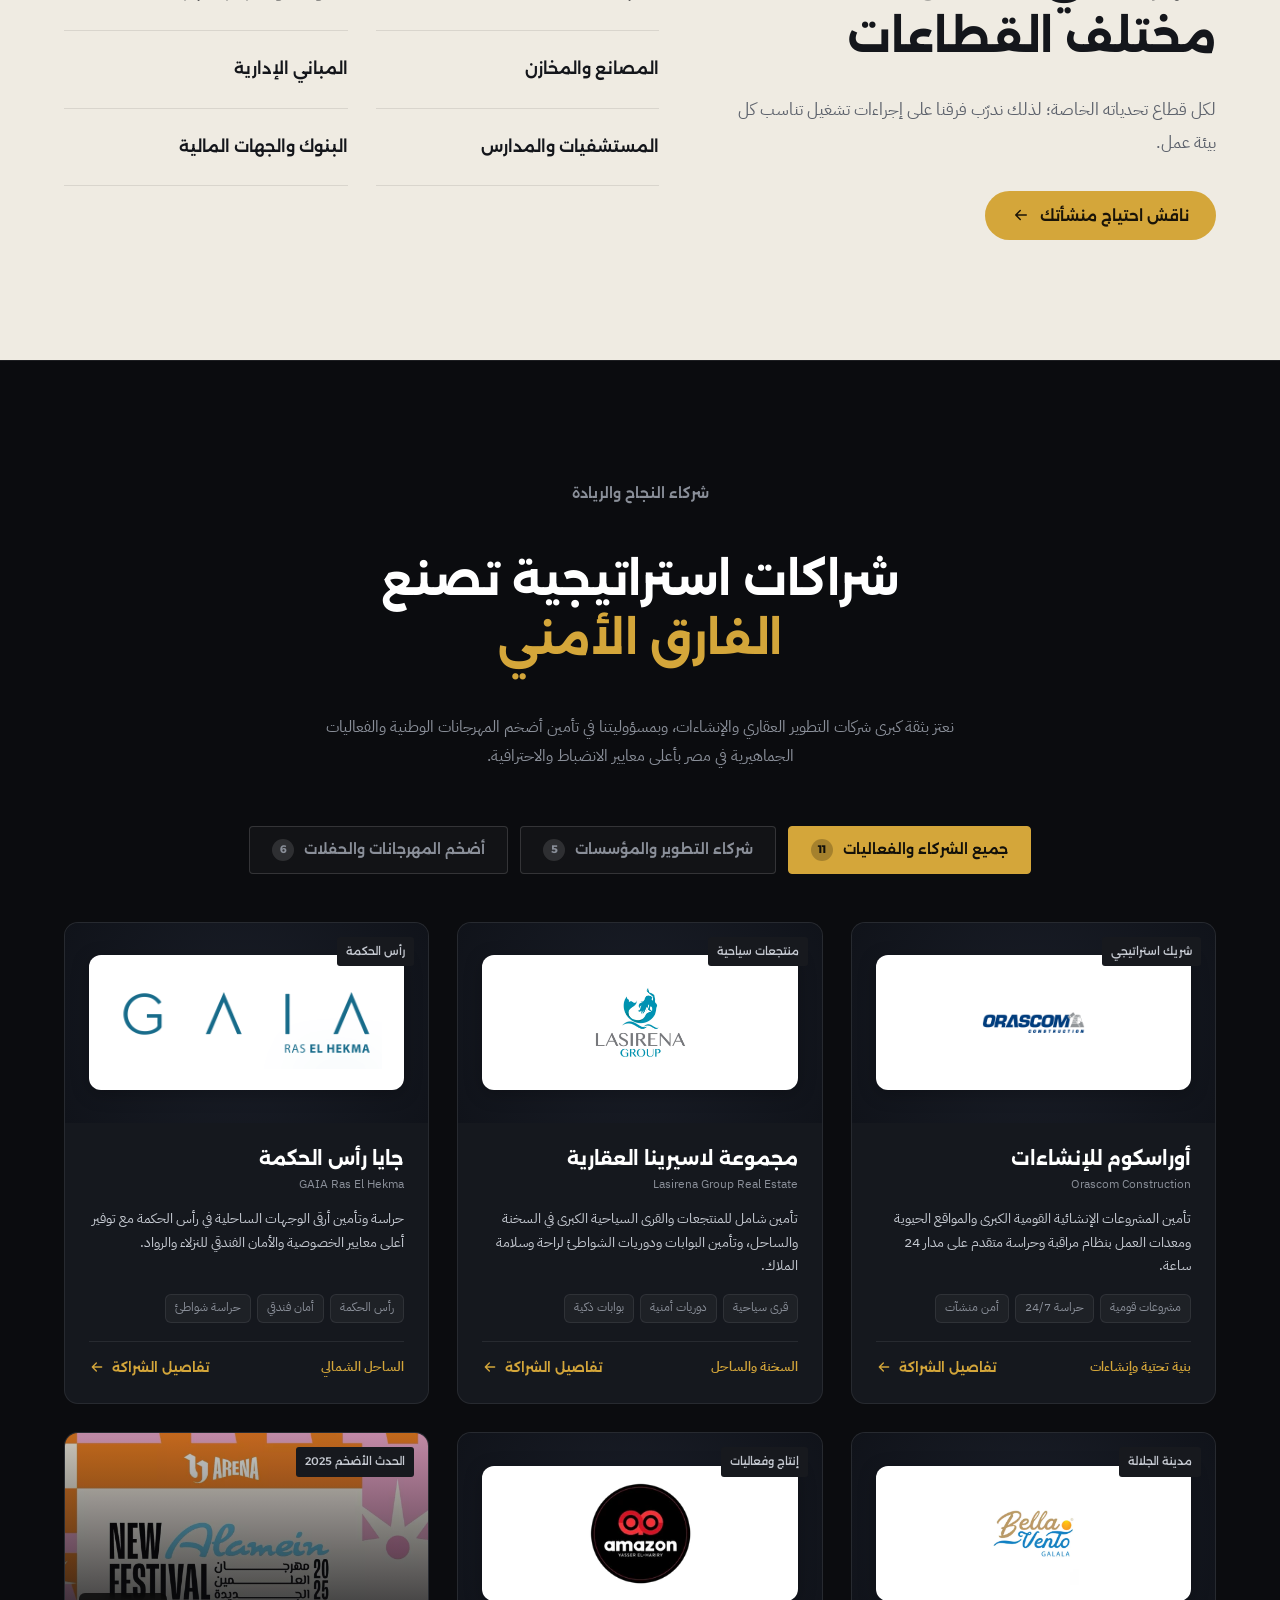
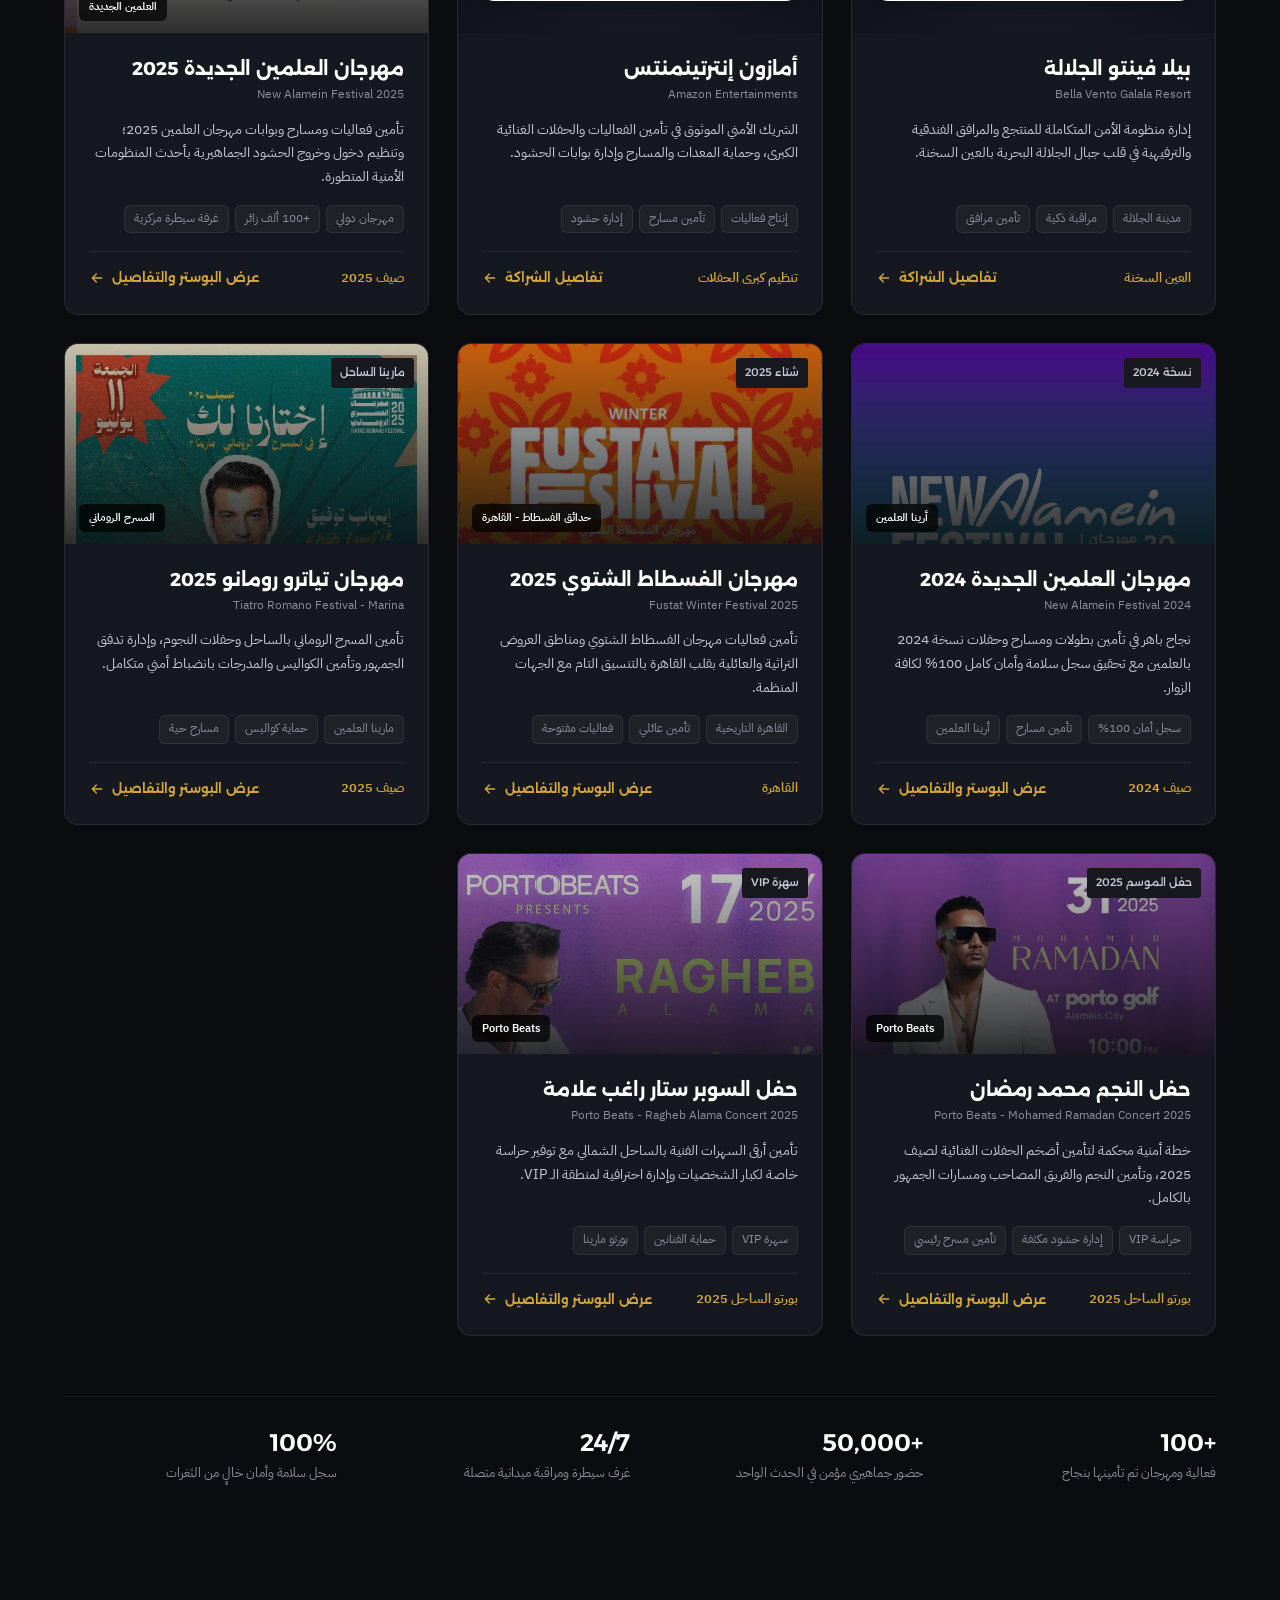
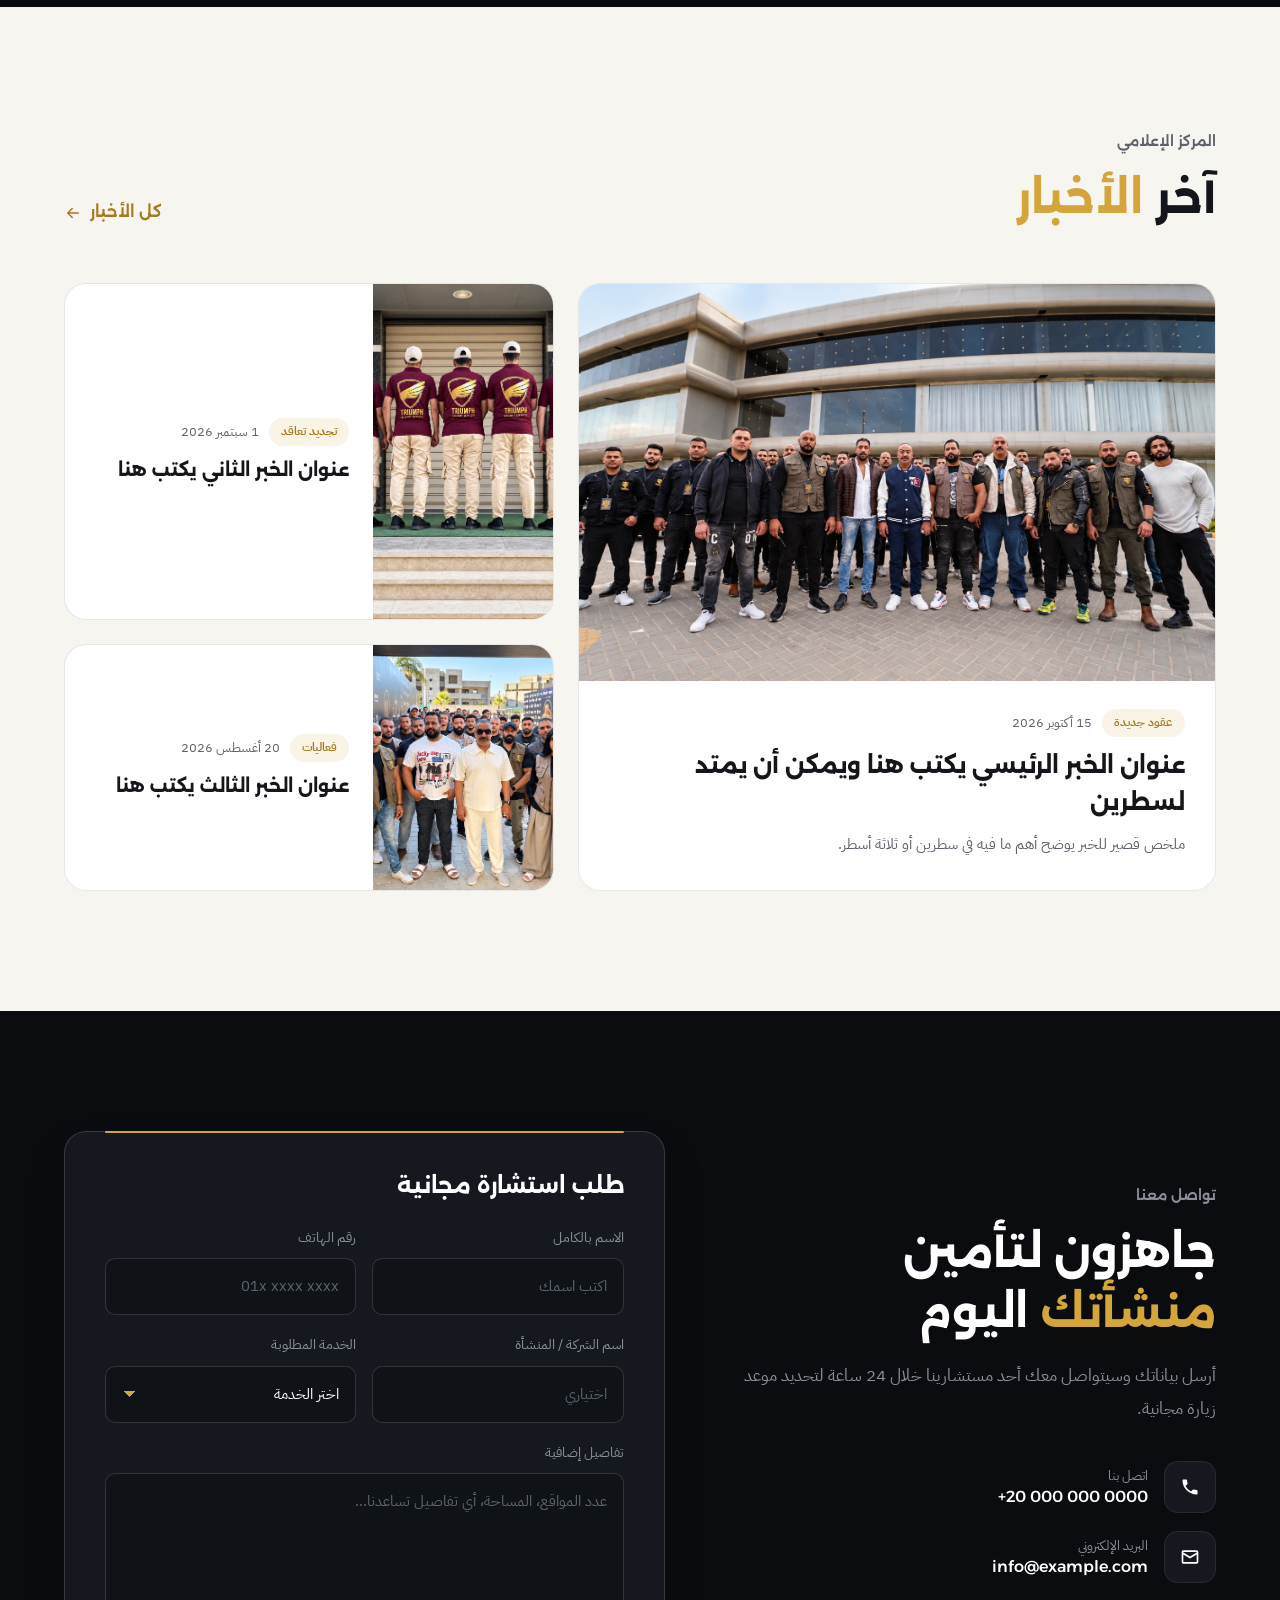
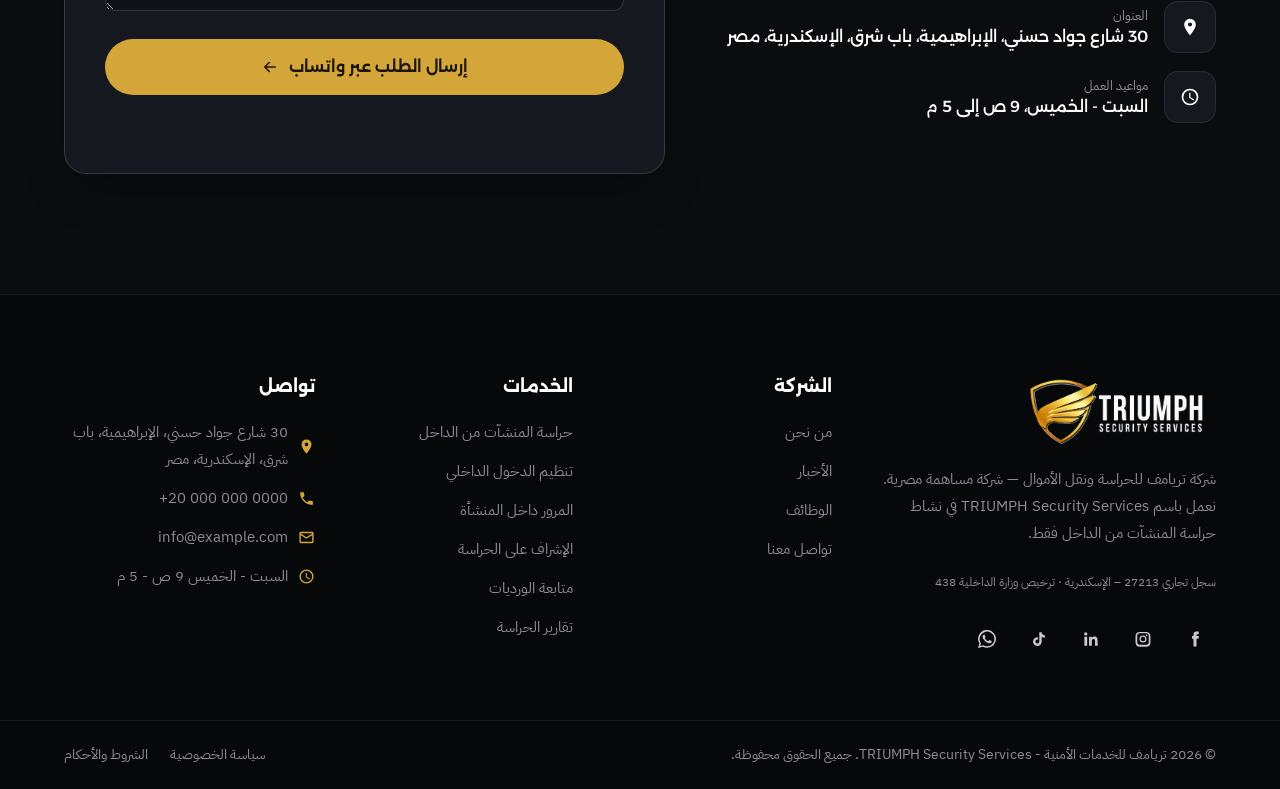
==== commit 26190d83: "Update company description in ar.html Removed the start date from the company description while reta" ====
--- a/ar.html
+++ b/ar.html
@@ -346,7 +346,7 @@
         <div class="about__content">
           <span class="eyebrow reveal">من نحن</span>
           <h2 class="title reveal">TRIUMPH Security Services</h2>
-          <p class="lead reveal">شركة تريامف للحراسة ونقل الأموال، شركة مساهمة مصرية تعمل باسم TRIUMPH Security Services. بدأ نشاط الشركة في 18 أغسطس 2024، ومقرها الإسكندرية. النشاط المرخص للشركة هو حراسة المنشآت من الداخل فقط.</p>
+          <p class="lead reveal">شركة تريامف للحراسة ونقل الأموال، شركة مساهمة مصرية تعمل باسم TRIUMPH Security Services.  مقرها الإسكندرية. النشاط المرخص للشركة هو حراسة المنشآت من الداخل فقط.</p>
 
           <dl class="company-records reveal">
             <div><dt>الاسم القانوني</dt><dd>شركة تريامف للحراسة ونقل الأموال</dd></div>
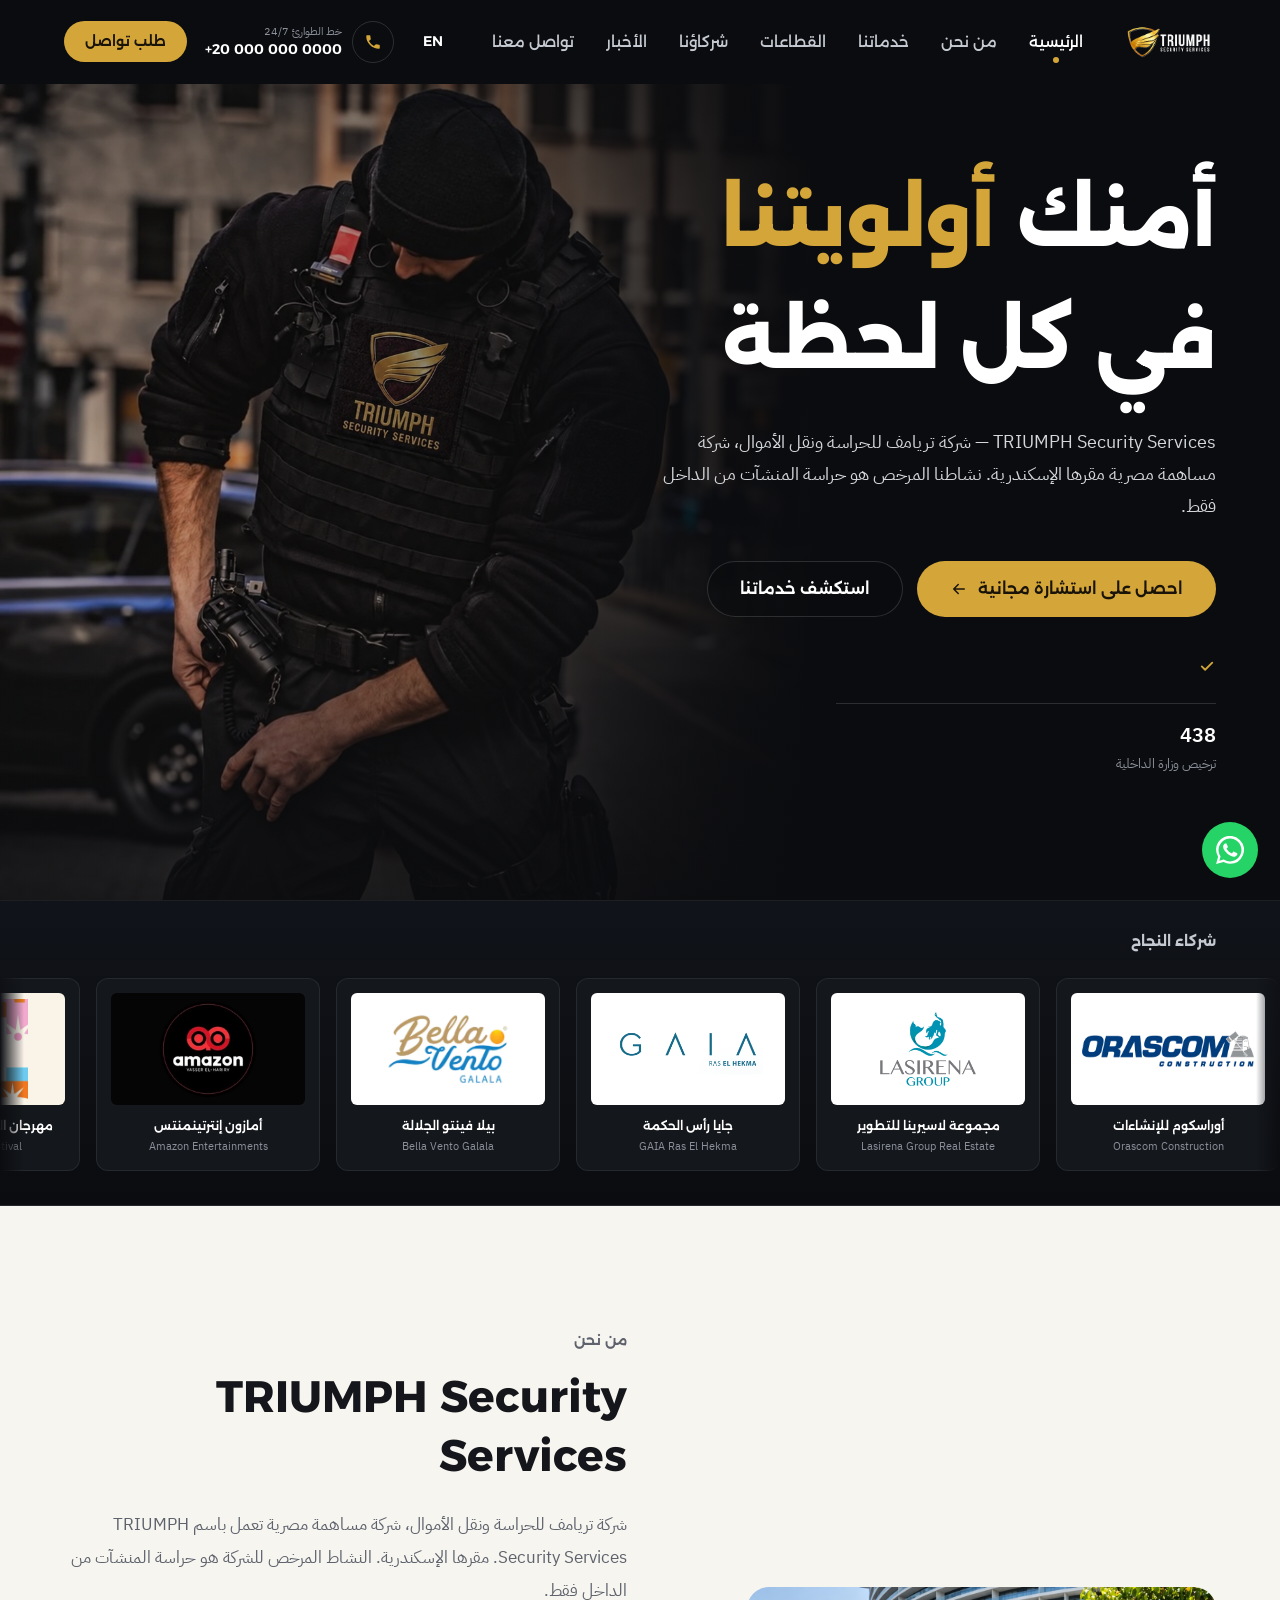
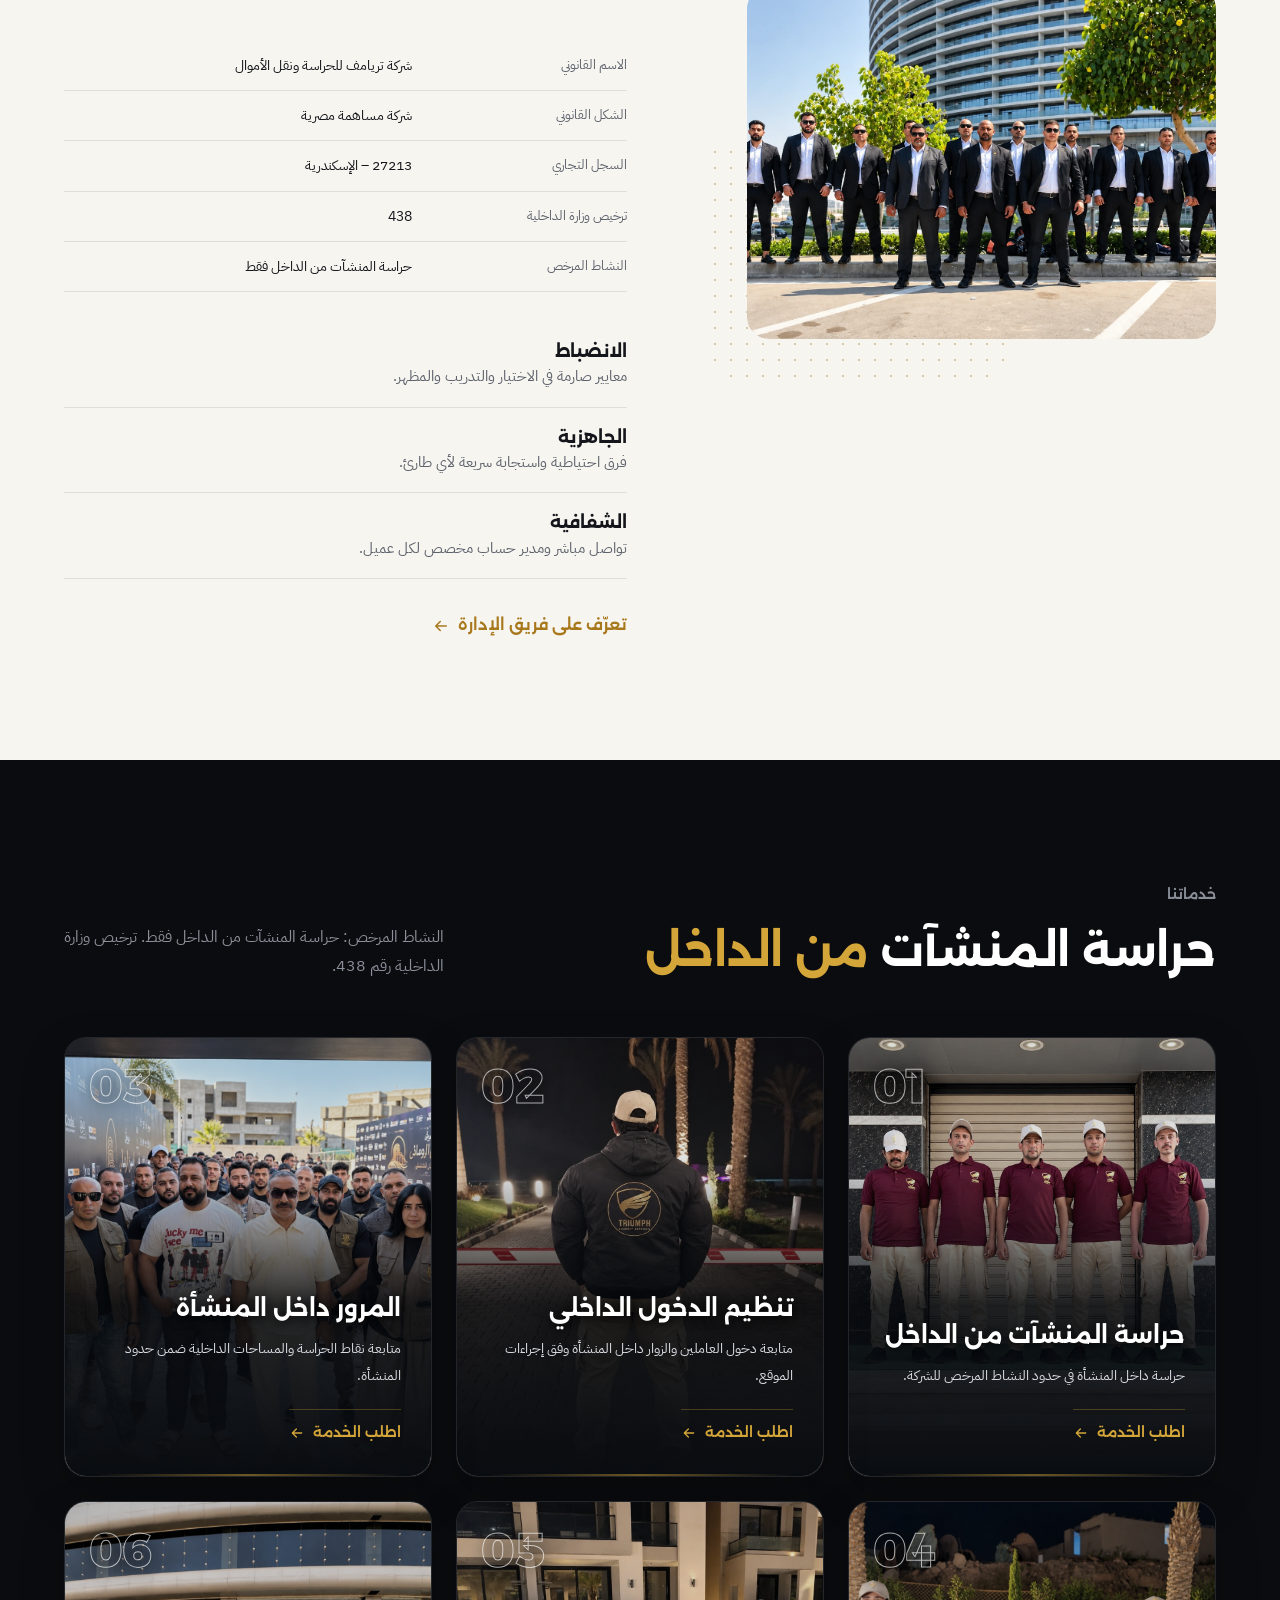
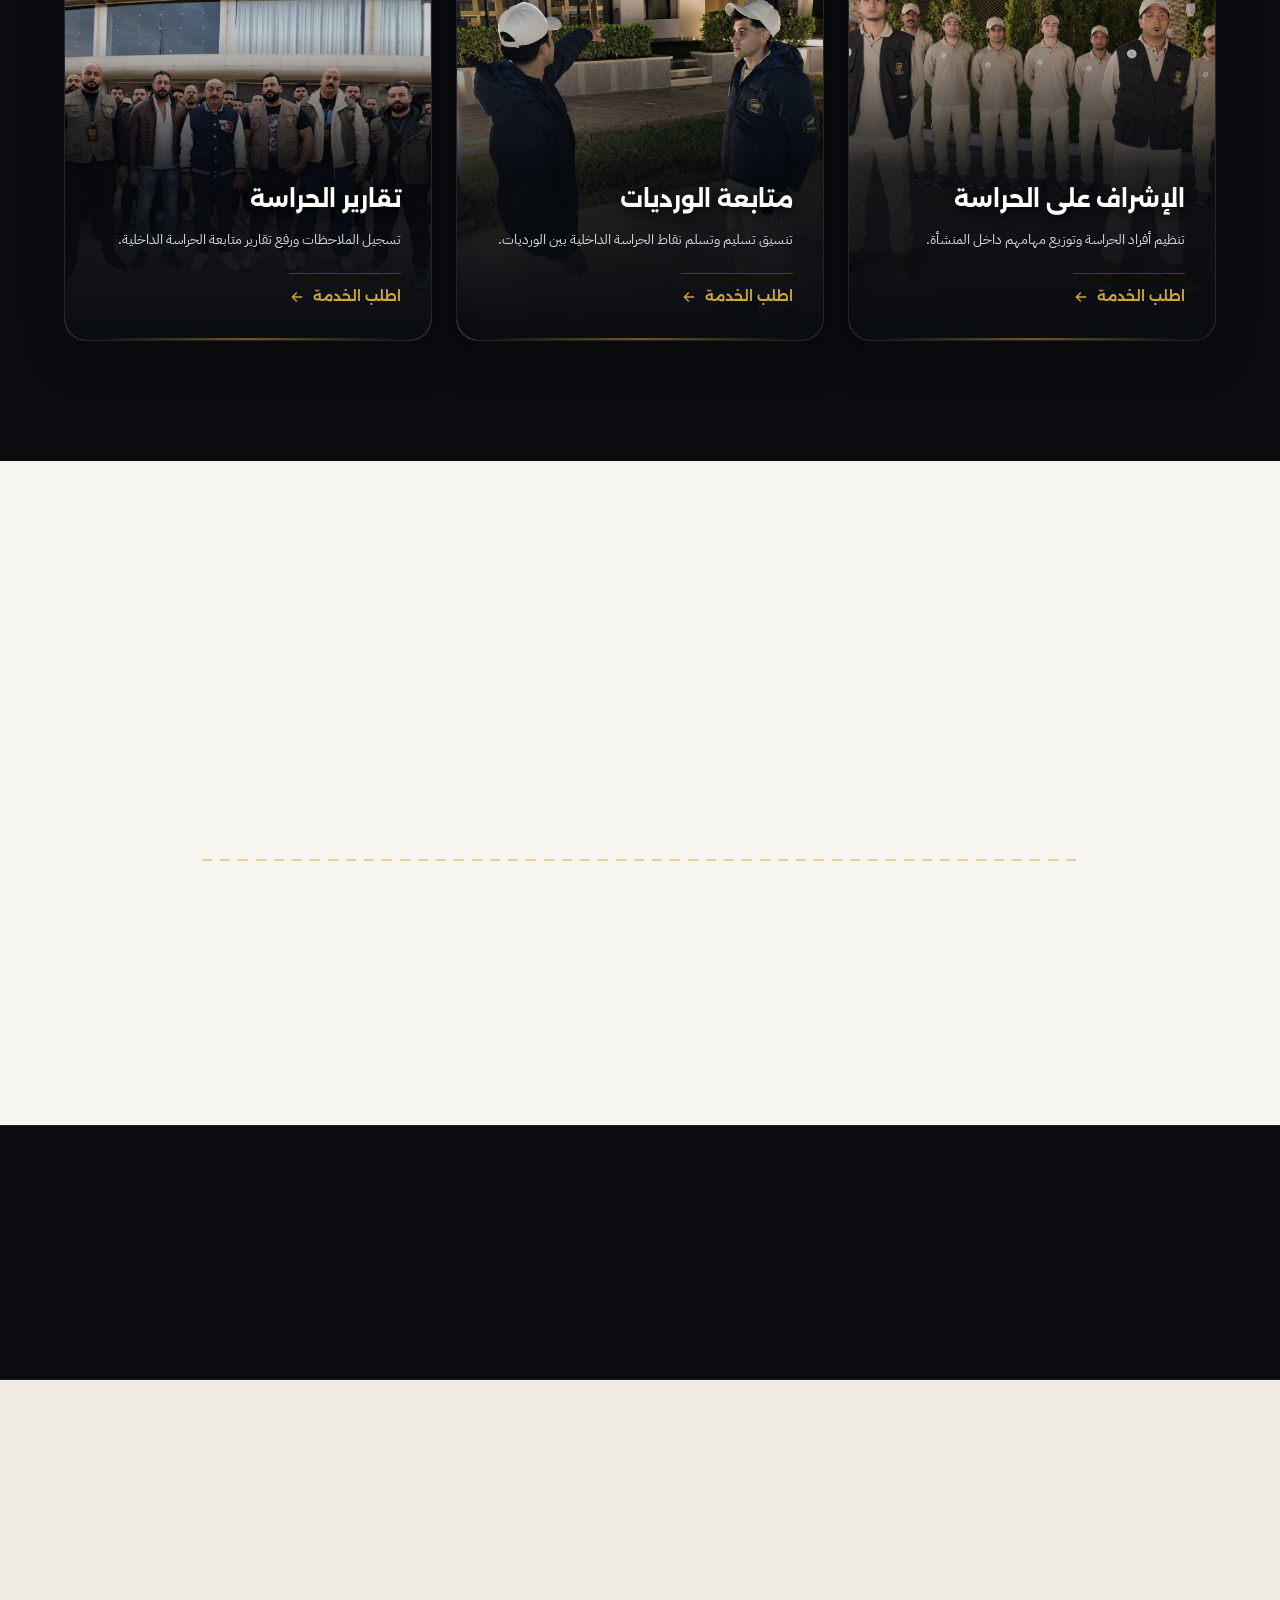
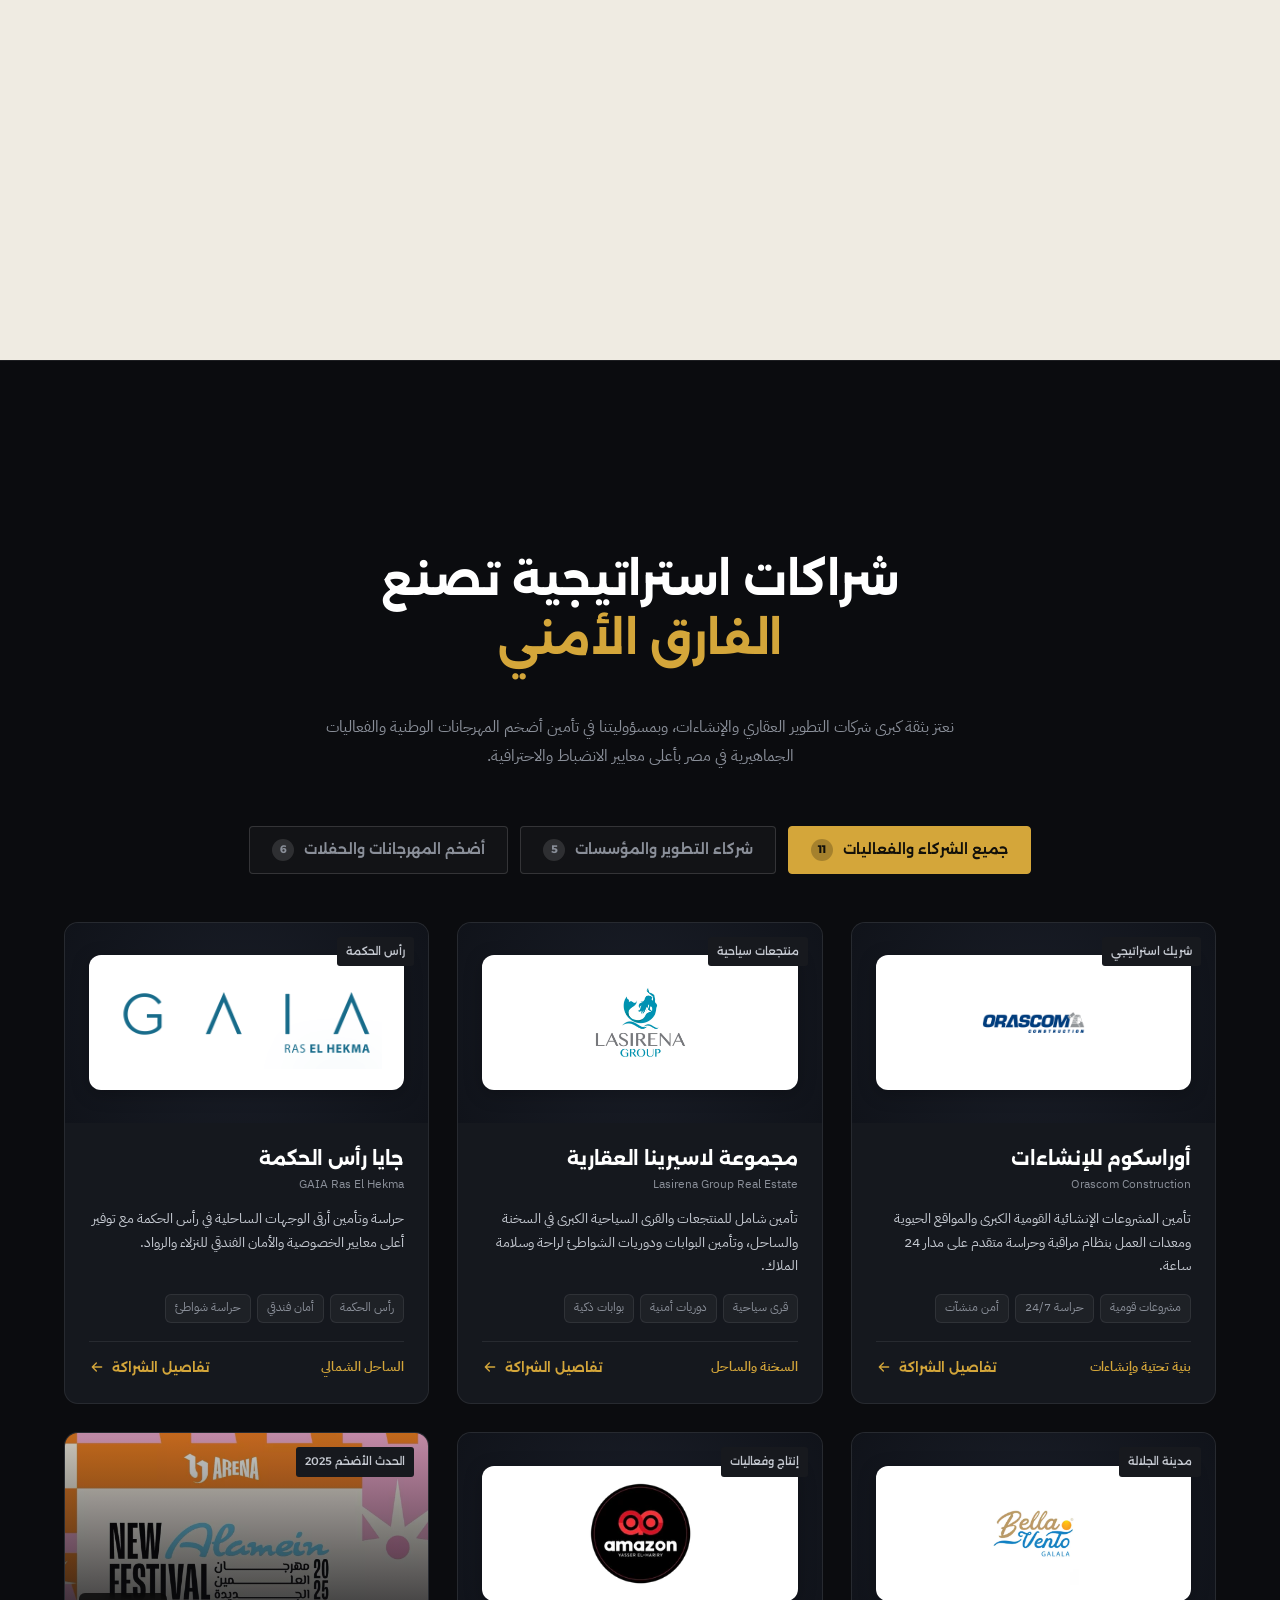
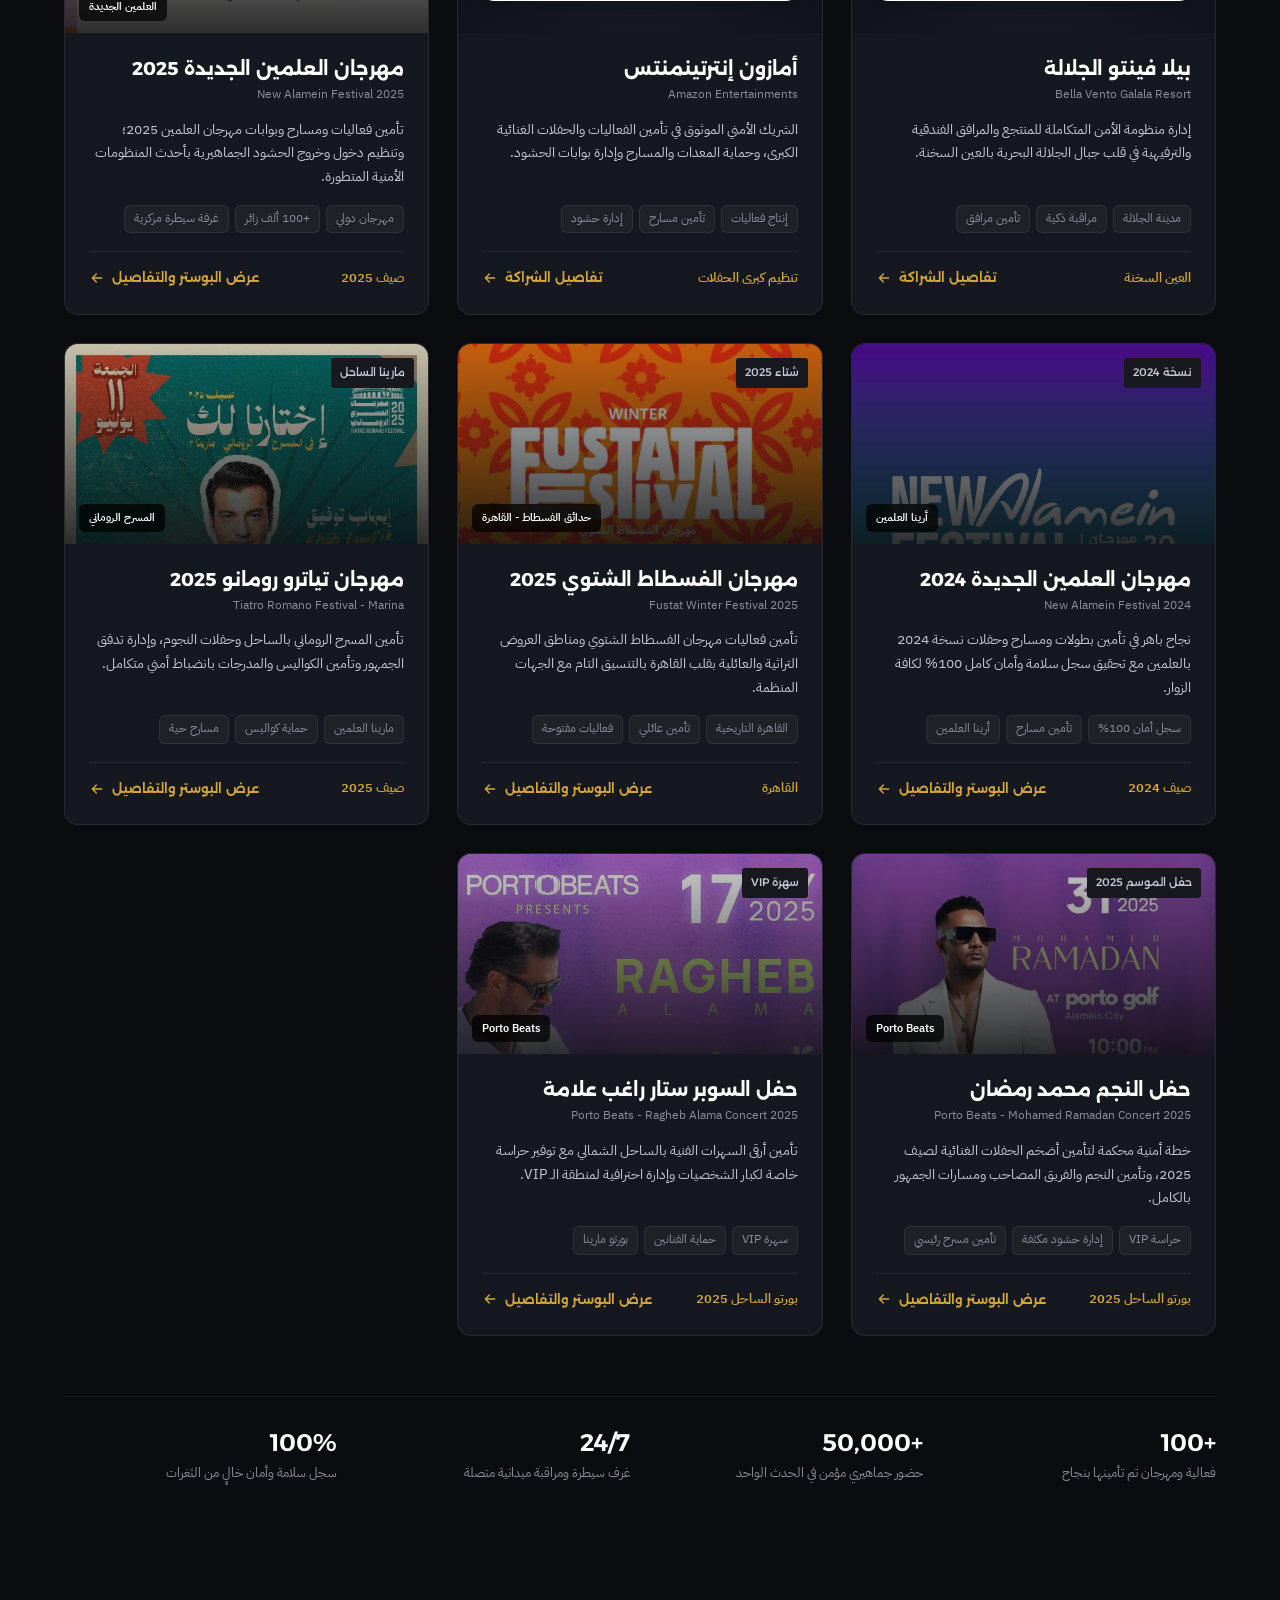
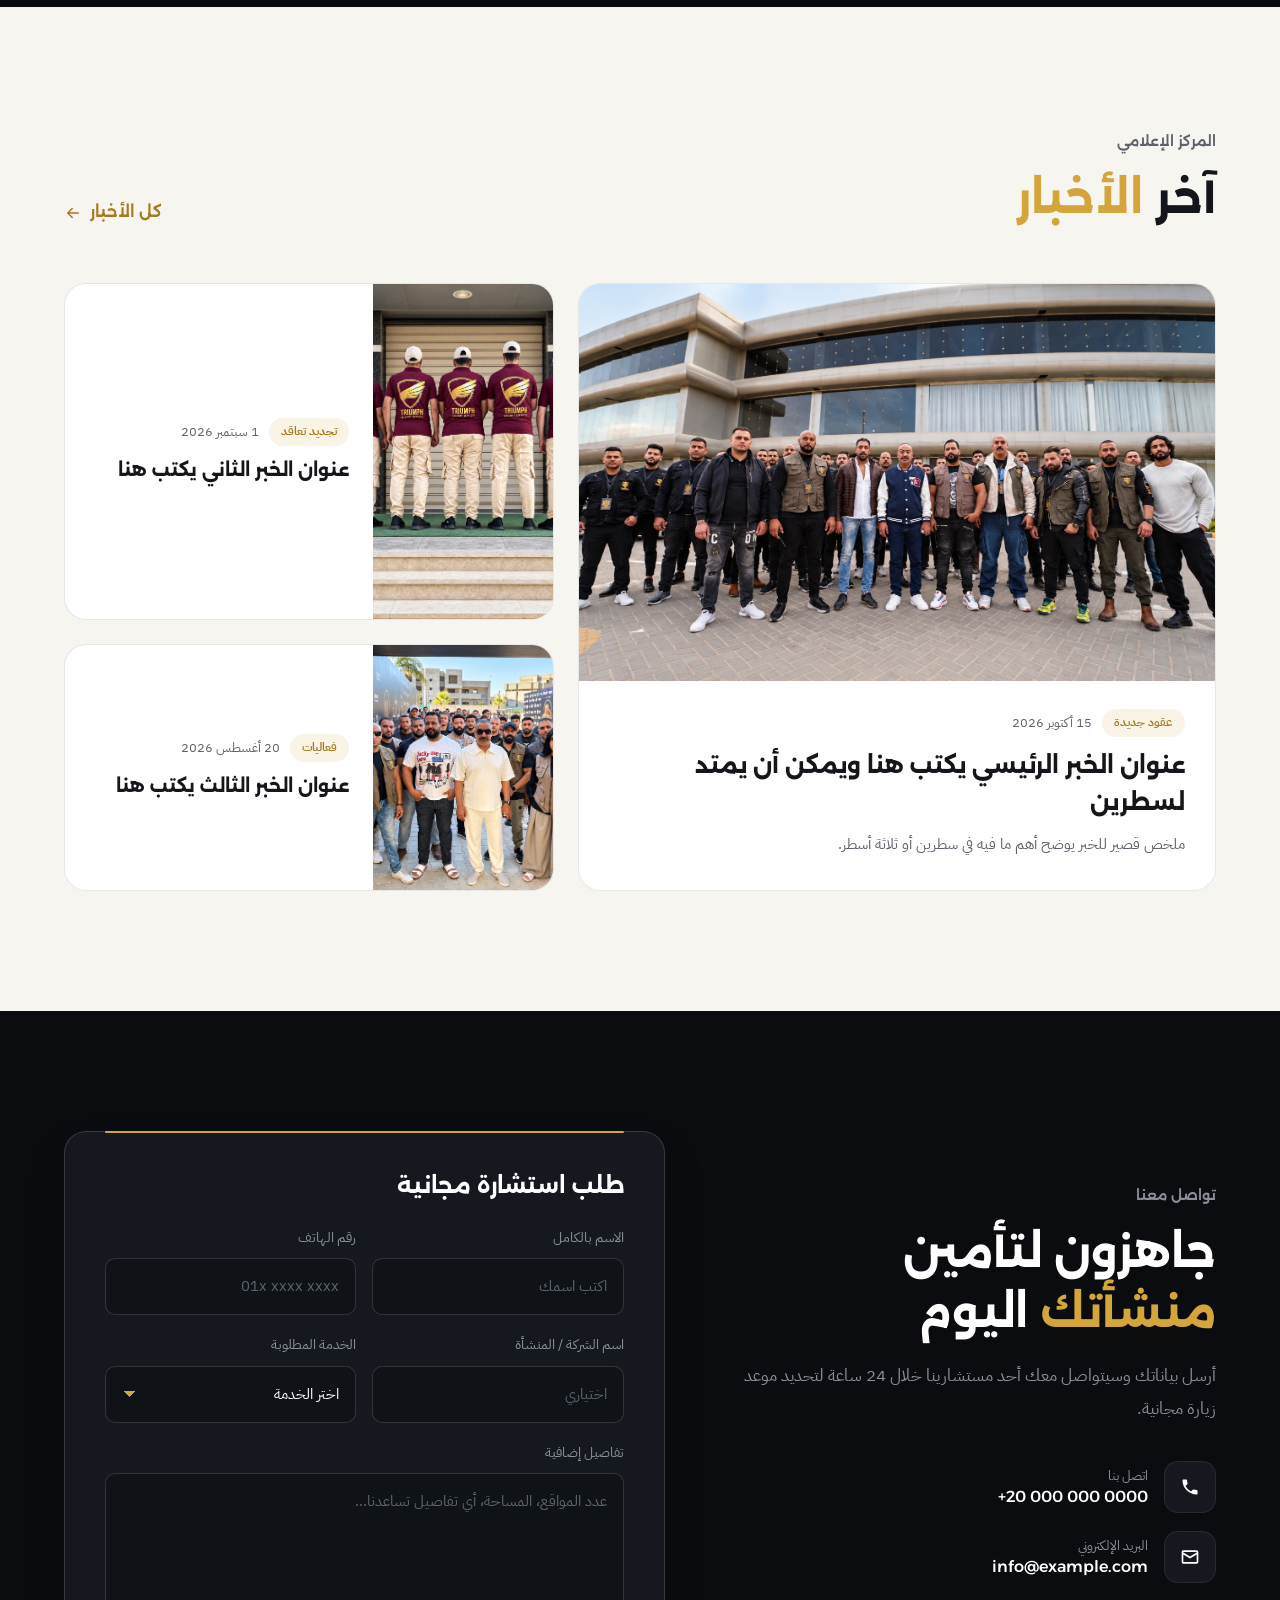
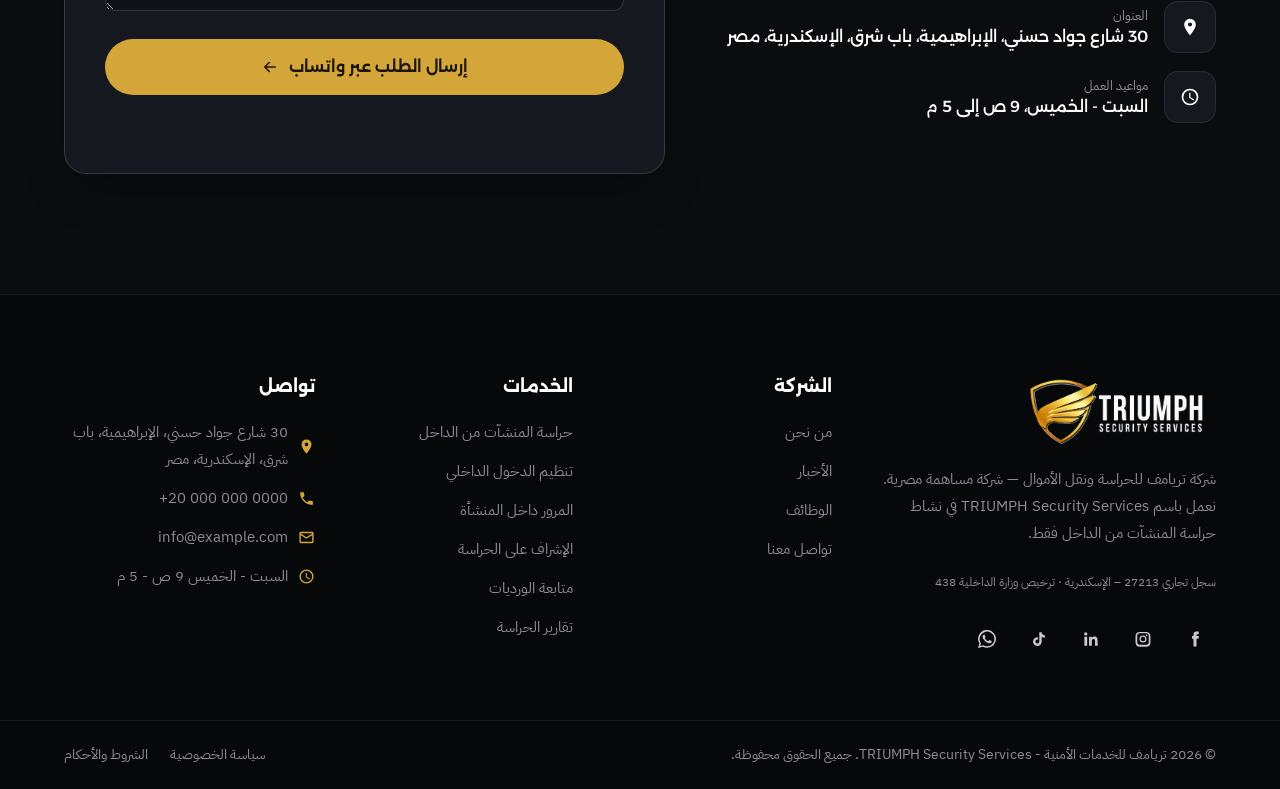
==== commit a0fb4957: "Comment out hero scroll link in ar.html Comment out the scroll link in the hero section." ====
--- a/ar.html
+++ b/ar.html
@@ -193,7 +193,7 @@
         </div>
       </div>
 
-      <a href="#marquee" class="hero__scroll" aria-label="انزل للأسفل"><span></span></a>
+      <!-- <a href="#marquee" class="hero__scroll" aria-label="انزل للأسفل"><span></span></a> -->
     </section>
 
     <!-- ================= CLIENTS MARQUEE ================= -->
